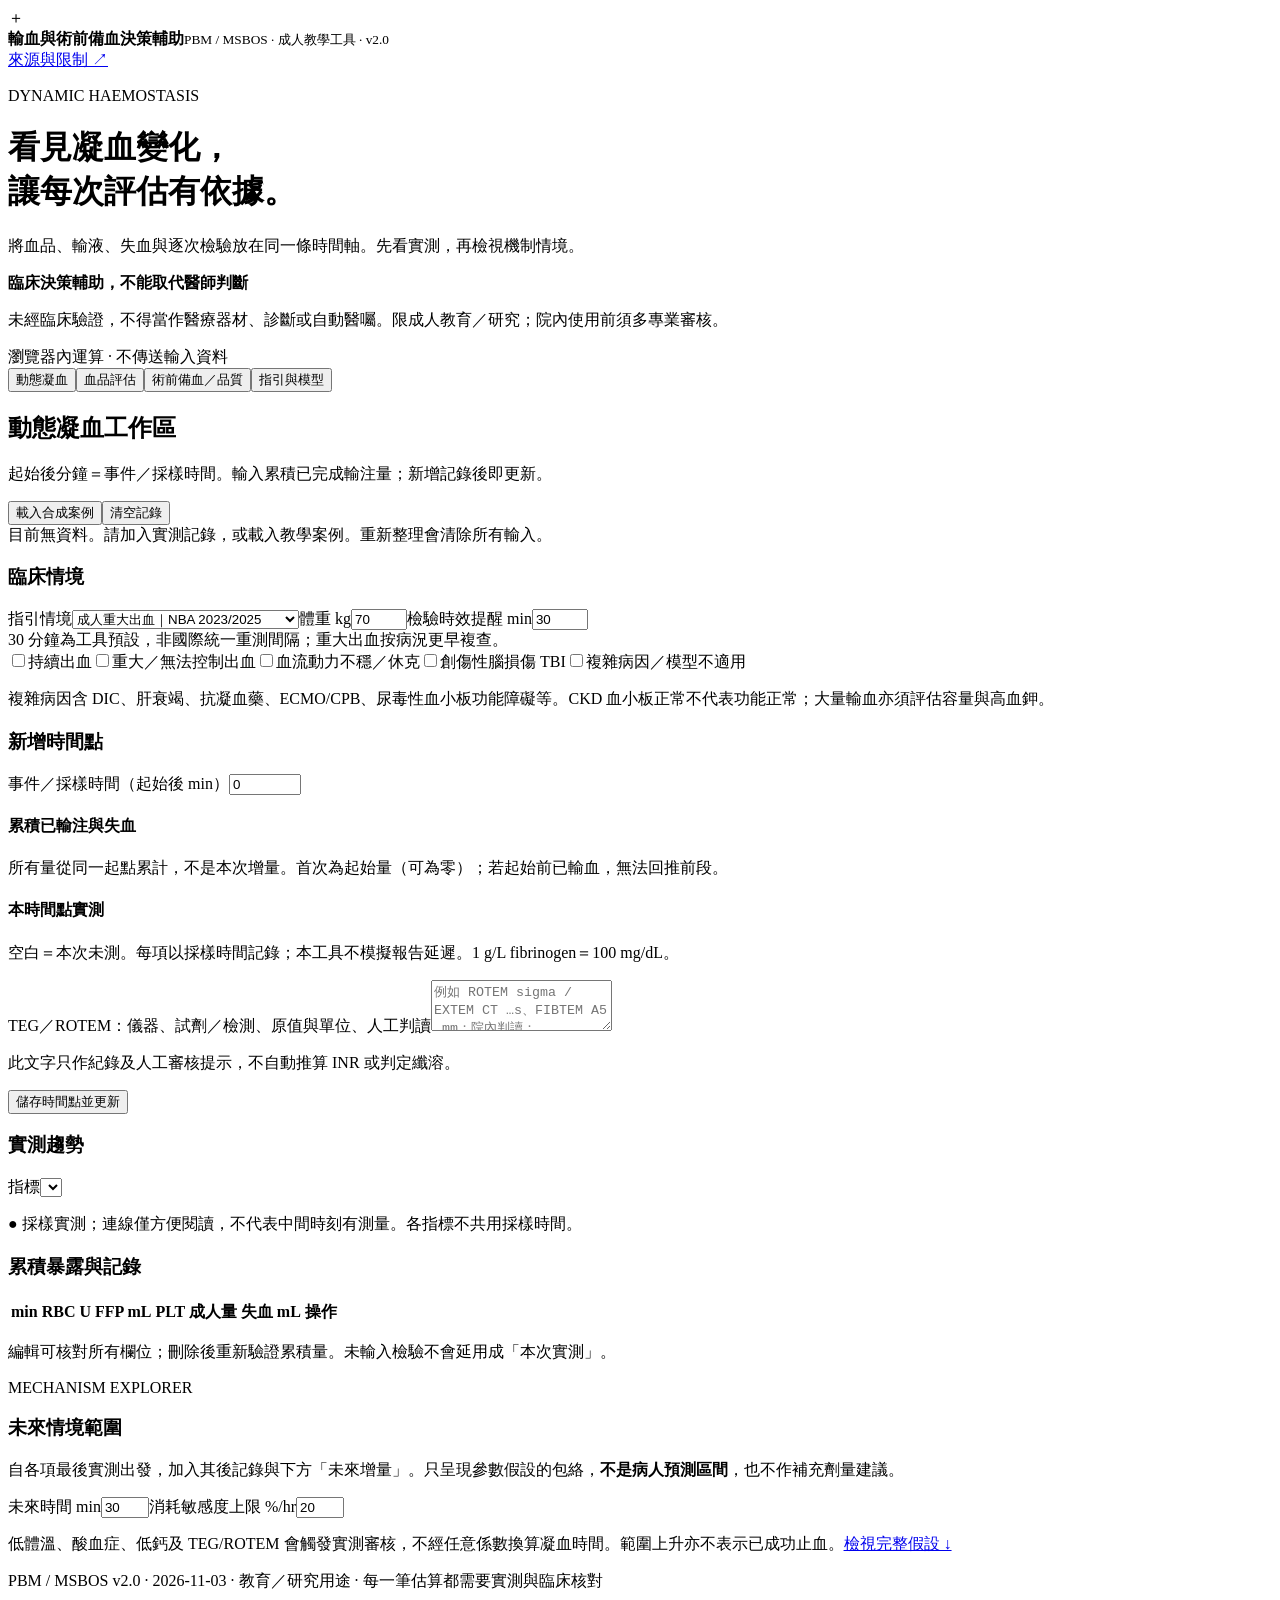
==== src/template.html @ fc794abc "Build dynamic coagulation education module with explicit uncertainty" ====
<!doctype html><html lang="zh-Hant"><head><meta charset="utf-8"><meta name="viewport" content="width=device-width,initial-scale=1"><meta name="referrer" content="no-referrer"><meta name="description" content="成人輸血與術前備血教學，實測凝血趨勢與具明確假設的情境模擬。"><title>輸血與術前備血決策輔助｜動態凝血</title><style>/*STYLE*/</style></head><body>
<header><div class="brand"><span class="cross">＋</span><div><strong>輸血與術前備血決策輔助</strong><small>PBM / MSBOS · 成人教學工具 · v2.0</small></div></div><a href="#sources">來源與限制 ↗</a></header>
<main><div class="intro"><div><p class="eyebrow">DYNAMIC HAEMOSTASIS</p><h1>看見凝血變化，<br>讓每次評估有依據。</h1><p>將血品、輸液、失血與逐次檢驗放在同一條時間軸。先看實測，再檢視機制情境。</p></div><aside><b>臨床決策輔助，不能取代醫師判斷</b><p>未經臨床驗證，不得當作醫療器材、診斷或自動醫囑。限成人教育／研究；院內使用前須多專業審核。</p><span class="tag">瀏覽器內運算 · 不傳送輸入資料</span></aside></div>
<nav aria-label="功能"><button class="tab active" data-tab="dynamic">動態凝血</button><button class="tab" data-tab="products">血品評估</button><button class="tab" data-tab="msbos">術前備血／品質</button><button class="tab" data-tab="sources">指引與模型</button></nav>
<section id="dynamic" class="pane">
<div class="section-title"><div><h2>動態凝血工作區</h2><p>起始後分鐘＝事件／採樣時間。輸入累積已完成輸注量；新增記錄後即更新。</p></div><div class="actions"><button id="demo">載入合成案例</button><button id="clear" class="quiet">清空記錄</button></div></div>
<div id="mode" class="notice">目前無資料。請加入實測記錄，或載入教學案例。重新整理會清除所有輸入。</div>
<div class="panel"><h3>臨床情境</h3><div class="grid four"><label>指引情境<select id="context"><option value="nba">成人重大出血｜NBA 2023/2025</option><option value="trauma">創傷｜European 2023</option><option value="peri">一般術中出血｜Anaesthetists 2025</option><option value="obstetric">產科出血｜Anaesthetists 2025</option></select></label><label>體重 kg<input id="weight" type="number" value="70" min="40" max="150"></label><label>檢驗時效提醒 min<input id="stale" type="number" value="30" min="5" max="120"></label><div class="hint">30 分鐘為工具預設，非國際統一重測間隔；重大出血按病況更早複查。</div></div><div class="checks"><label><input id="active" type="checkbox">持續出血</label><label><input id="major" type="checkbox">重大／無法控制出血</label><label><input id="shock" type="checkbox">血流動力不穩／休克</label><label><input id="tbi" type="checkbox">創傷性腦損傷 TBI</label><label><input id="complex" type="checkbox">複雜病因／模型不適用</label></div><p class="hint">複雜病因含 DIC、肝衰竭、抗凝血藥、ECMO/CPB、尿毒性血小板功能障礙等。CKD 血小板正常不代表功能正常；大量輸血亦須評估容量與高血鉀。</p></div>
<div id="risk" role="status" aria-live="polite"></div>
<div class="workspace"><div><form id="recordForm" class="panel"><div class="section-title"><h3 id="formTitle">新增時間點</h3><button type="button" id="cancelEdit" hidden>取消編輯</button></div><label>事件／採樣時間（起始後 min）<input name="t" type="number" min="0" max="10080" value="0" required></label><h4>累積已輸注與失血</h4><p class="hint">所有量從同一起點累計，不是本次增量。首次為起始量（可為零）；若起始前已輸血，無法回推前段。</p><div id="exposureFields" class="grid two"></div><h4>本時間點實測</h4><p class="hint">空白＝本次未測。每項以採樣時間記錄；本工具不模擬報告延遲。1 g/L fibrinogen＝100 mg/dL。</p><div id="labFields" class="grid two"></div><label>TEG／ROTEM：儀器、試劑／檢測、原值與單位、人工判讀<textarea name="vem" rows="3" maxlength="1500" placeholder="例如 ROTEM sigma / EXTEM CT …s、FIBTEM A5 …mm；院內判讀：…"></textarea></label><p class="hint">此文字只作紀錄及人工審核提示，不自動推算 INR 或判定纖溶。</p><div id="formError" class="error" role="alert"></div><button class="primary" type="submit">儲存時間點並更新</button></form></div>
<div class="right"><div class="panel"><div class="section-title"><h3>實測趨勢</h3><label>指標<select id="trendMetric"></select></label></div><div id="chart"></div><p class="hint">● 採樣實測；連線僅方便閱讀，不代表中間時刻有測量。各指標不共用採樣時間。</p><div id="latest" class="metrics"></div></div><div class="panel"><h3>累積暴露與記錄</h3><div id="totals" class="totals"></div><div class="scroll" tabindex="0" aria-label="時間序列表"><table><thead><tr><th>min</th><th>RBC U</th><th>FFP mL</th><th>PLT 成人量</th><th>失血 mL</th><th>操作</th></tr></thead><tbody id="history"></tbody></table></div><p class="hint">編輯可核對所有欄位；刪除後重新驗證累積量。未輸入檢驗不會延用成「本次實測」。</p></div>
<div class="panel scenario"><p class="eyebrow">MECHANISM EXPLORER</p><h3>未來情境範圍</h3><p>自各項最後實測出發，加入其後記錄與下方「未來增量」。只呈現參數假設的包絡，<b>不是病人預測區間</b>，也不作補充劑量建議。</p><div class="grid two"><label>未來時間 min<input id="horizon" type="number" min="0" max="60" value="30"></label><label>消耗敏感度上限 %/hr<input id="consume" type="number" min="0" max="50" value="20"></label></div><div id="planFields" class="grid two"></div><div id="simulation" aria-live="polite"></div><p class="hint">低體溫、酸血症、低鈣及 TEG/ROTEM 會觸發實測審核，不經任意係數換算凝血時間。範圍上升亦不表示已成功止血。<a href="#model">檢視完整假設 ↓</a></p></div></div></div>
</section>
<section id="products" class="pane" hidden><h2>血品評估與再評估</h2><p>沿用動態工作區的最新實測與臨床情境。重大出血期間 Hb 可延遲反映失血，不能套穩定病人單一閾值。</p><div class="panel"><label>穩定成人 RBC 情境<select id="rbcContext"><option value="general">一般穩定住院成人（Hb &lt;7）</option><option value="cardiac">心臟手術（可採 &lt;7.5）</option><option value="cvd">骨科手術／既有心血管病（可採 &lt;8）</option><option value="ami">急性心肌梗塞（2025 條件性 &lt;10）</option></select></label><div id="rbcResult" class="notice"></div><div id="productSignals"></div><h3>人工確認清單</h3><ul><li>先找出血源並止血，核對病人、血型／不規則抗體、相容性與輸注反應。</li><li>凝血因子不足評估 FFP；低 fibrinogen 評估冷沉澱／濃縮製劑；低血小板或功能障礙需依病因判斷。不能只追求 INR 正常。</li><li>MTP 依本院包組與血品規格啟動；取得檢驗後依止血效果及目標導向調整，不由此模型自動開立。</li><li>補充後重測 CBC、PT/INR、aPTT、fibrinogen、iCa／血氣、核心體溫；需要時由受訓人員判讀 TEG/ROTEM。</li><li>CKD／心衰竭須評估 TACO、高血鉀與速率；腎移植候選者須衡量致敏風險，但不能因此延誤救命輸血。</li></ul><p>血品增量與袋數高度依賴規格及持續消耗，本版不保證「1 U RBC 增加 1 g/dL」或將海外 platelet／cryo 袋數直接套用台灣。</p></div></section>
<section id="msbos" class="pane" hidden><h2>術前備血與品質工作表</h2><div class="notice">原 HTML 的 60 餘術式表目前未取得。本版提供可操作的院內資料工作表，不冒充已核定 MSBOS。備血量需用本院術式資料及血庫規範審定。</div><div class="panel"><h3>備血核對</h3><div class="grid two"><label>術式（不輸入病人身分）<input id="surgery" maxlength="100" placeholder="填寫術式"></label><label>本院核定備血類別<select id="prep"><option value="">尚未核定／待血庫確認</option>N：不例行備血</option>T&amp;S：血型與抗體篩檢</option>T&amp;C：交叉配血</option></select></label><label>本院核定 RBC 備血 U<input id="prepUnits" type="number" min="0" max="30" step="1"></label></div><div class="checks"><label><input id="antibody" type="checkbox">不規則抗體／配血困難</label><label><input id="anemia" type="checkbox">貧血／出血風險升高</label></div><div id="prepResult" class="notice"></div><p>手術急迫性、手術醫師預估失血、既有 Hb、血品到位時間及可用血庫資源均須個別評估。N 不等於任何情況都不用輸血。</p></div><form id="qualityForm" class="panel"><h3>同術式、同期間、同族群的用血品質</h3><div class="grid four"><label>手術總人次<input name="cases" type="number" min="0" step="1" required></label><label>受血人次<input name="recipients" type="number" min="0" step="1" required></label><label>交叉配血 RBC U<input name="cross" type="number" min="0" step="1" required></label><label>實際輸注 RBC U<input name="used" type="number" min="0" step="1" required></label></div><button type="submit">計算品質指標</button><div id="qualityResult" role="status"></div><p class="hint">C:T＝配血／輸注 U；輸血率＝受血人次／手術人次；TI＝輸注 U／手術人次；利用率＝輸注／配血 U。分母零顯示無法計算。急用未交叉配血輸注不應混入此分母，需另案分析。</p></form></section>
<section id="sources" class="pane" hidden><h2>指引、閾值與模型邊界</h2><p>文獻查核日期：2026-11-03。這是可審核的教學規則，非全面涵蓋所有疾病、用藥及輸血適應症。</p>
<div class="panel"><h3>情境與來源對照</h3><div class="scroll"><table><thead><tr><th>來源</th><th>本版採用</th><th>限制</th></tr></thead><tbody><tr><td><a href="https://www.blood.gov.au/patient-blood-management-guideline-adults-critical-bleeding" target="_blank" rel="noopener">NBA 成人重大出血 2023／2025 更新</a></td><td>R1–2、GPS2：重複監測；fibrinogen &lt;2.0、INR &gt;1.5、PT/aPTT &gt;1.5×ULN、iCa &lt;1、pH &lt;7.2、核心溫度 &lt;35；考慮每 4 U RBC 重測。</td><td>警戒值不是一律輸注門檻。官方頁面現標示修訂審查中；2025 更新含 cryo 規格。</td></tr><tr><td><a href="https://link.springer.com/article/10.1186/s13054-023-04327-7" target="_blank" rel="noopener">European trauma 第六版 2023</a></td><td>R11/26–31：目標導向；重大出血且 fibrinogen ≤1.5 或功能不足評估補充；持續出血 PLT 目標 &gt;50，TBI &gt;100；iCa 維持正常（約 1.1–1.3）。</td><td>創傷情境。PT/aPTT &gt;1.5×正常值；本版創傷模式請輸入院內正常對照值。iCa &lt;0.9 特別危急，不能等到此值才處理。</td></tr><tr><td><a href="https://associationofanaesthetists-publications.onlinelibrary.wiley.com/doi/10.1111/anae.16542" target="_blank" rel="noopener">Association of Anaesthetists 2025</a></td><td>重大出血時：INR &gt;1.5、fibrinogen &lt;1.5（產科 &lt;2.0）、PLT &lt;50（產科 &lt;75）為血品評估參考。</td><td>需配合出血與重複檢驗；不可延伸為無出血者之常規預防輸血。</td></tr></tbody></table></div><p>固定比例 MTP 的袋數／成人 platelet 劑量在各國定義不同；本版不自動換算或裁定比例是否足夠。取得實測後依本院方案調整。</p><p><a href="https://www.isbtweb.org/resource/red-blood-cell-transfusion-2023-aabb-international-guidelines.html" target="_blank" rel="noopener">AABB 2023 RBC 指引</a>用於穩定成人；<a href="https://www.aabb.org/news-resources/news/article/2025/08/20/expert-panel-recommends-liberal-transfusion-strategy-for-hospitalized-patients-with-ami" target="_blank" rel="noopener">AABB 2025 AMI</a>為條件性、低確定性建議，需個別權衡。</p><p><a href="https://www.isth.org/page/Published_Guidance" target="_blank" rel="noopener">ISTH 2026 factor concentrates guidance</a>（doi:10.1016/j.jtha.2026.07.030）已在官方清單確認；全文存取受限，未據此新增劑量或宣稱完整符合。台灣仿單、給付與院內 MTP 均待另行核定。</p></div>
<div class="panel" id="model"><h3>情境模型：機制與未驗證假設</h3><p>本版刻意不用風險分數、事件機率、精確凝血時間或經驗證之名義。每項最後採樣值各自重新錨定，逐區間運算；未來欄位為增量，歷史欄位為累積量。尚未重測的舊值仍標示原時間。</p><ul><li>估計血容量 V＝體重 × 0.06–0.08 L/kg；Hct 假設 0.35–0.45，血漿容積 PV＝V×(1−Hct)。不適用妊娠血容量、極端體型、兒童或大量血容量變化的精確推估。</li><li>區間有效輸入 I＝RBC U×0.28 L＋FFP L＋PLT 成人量×0.25 L＋晶體液 L×0.15–0.40＋膠體液 L。0.28/0.25 L 是假設規格；實際產品體積需血庫核對。膠體液僅作容量近似，未描述直接凝血效應。</li><li>稀釋因子 D＝exp(−min(失血 L,I)/V)×V/[V＋max(0,I−失血 L)]。維持固定參考血容量、均勻混合及近似等容置換；失血而無補液不直接降低濃度，但絕不表示無休克。</li><li>下一值＝前值×D×(1−c)<sup>區間小時</sup>＋假設補充增量。c 範圍 0 至所選上限（預設 20%/hr、可調 0–50），是敏感度假設，不是測得消耗率。</li><li>PLT 增量＝成人量×15–45 ×10⁹/L×70/體重；fibrinogen 增量＝(FFP L×1.5–3 g/L＋實際已補充 fibrinogen g)×0.4–1.0/PV。僅粗略表達回收率差異；冷沉澱必須由血庫換算實際 g，不輸入袋數。</li><li>補充視為區間末進入，先失血／稀釋後補充；無法刻畫區間內先後順序、尿量、分布、持續流失、免疫破壞、纖溶與內源生成。應將重要輸注與採樣拆成多個時間點。</li><li>枚舉 2⁵ 組參數角點顯示最小／最大，沒有分布校準或臨床驗證，不是 95% 區間，亦不保證包住真值。實際回收可為零，消耗可超出假設。</li><li>錨點後失血 ≥最低估計血容量、淨血管內容量偏差 &gt;30%V、錨點超過 120 min、體重不在 40–150 kg 或勾選複雜病因：停止數值情境。這些停止條件亦是工具保守設定，非生理硬界線。</li></ul><p><b>PT/INR、aPTT、iCa、pH、體溫與 TEG/ROTEM 不作數值預測。</b>凝血時間與因子濃度非線性，檢驗可能在標準溫度、再鈣化條件下測得，不能充分反映低溫或低鈣在體內的影響。</p></div>
<div class="panel"><h3>資料、審核與版本狀態</h3><p>不要求姓名、病歷號或身分資料；輸入僅留在此分頁記憶體，無上傳、分析追蹤或自動儲存。請勿輸入可識別病人資料。教學案例完全合成。關閉／重新整理即清除；公開程式庫不含臨床紀錄。</p><p>本版為原附件無法取得後的重建版本，保留功能方向而非原始術式表。所有模型與規則需由血庫、麻醉、急診、相關主治醫師及輸血委員會審核；尚未進行前瞻性或回溯性臨床效度驗證。</p></div></section>
<footer>PBM / MSBOS v2.0 · 2026-11-03 · 教育／研究用途 · 每一筆估算都需要實測與臨床核對</footer></main><script>/*CORE*/</script><script>/*APP*/</script></body></html>
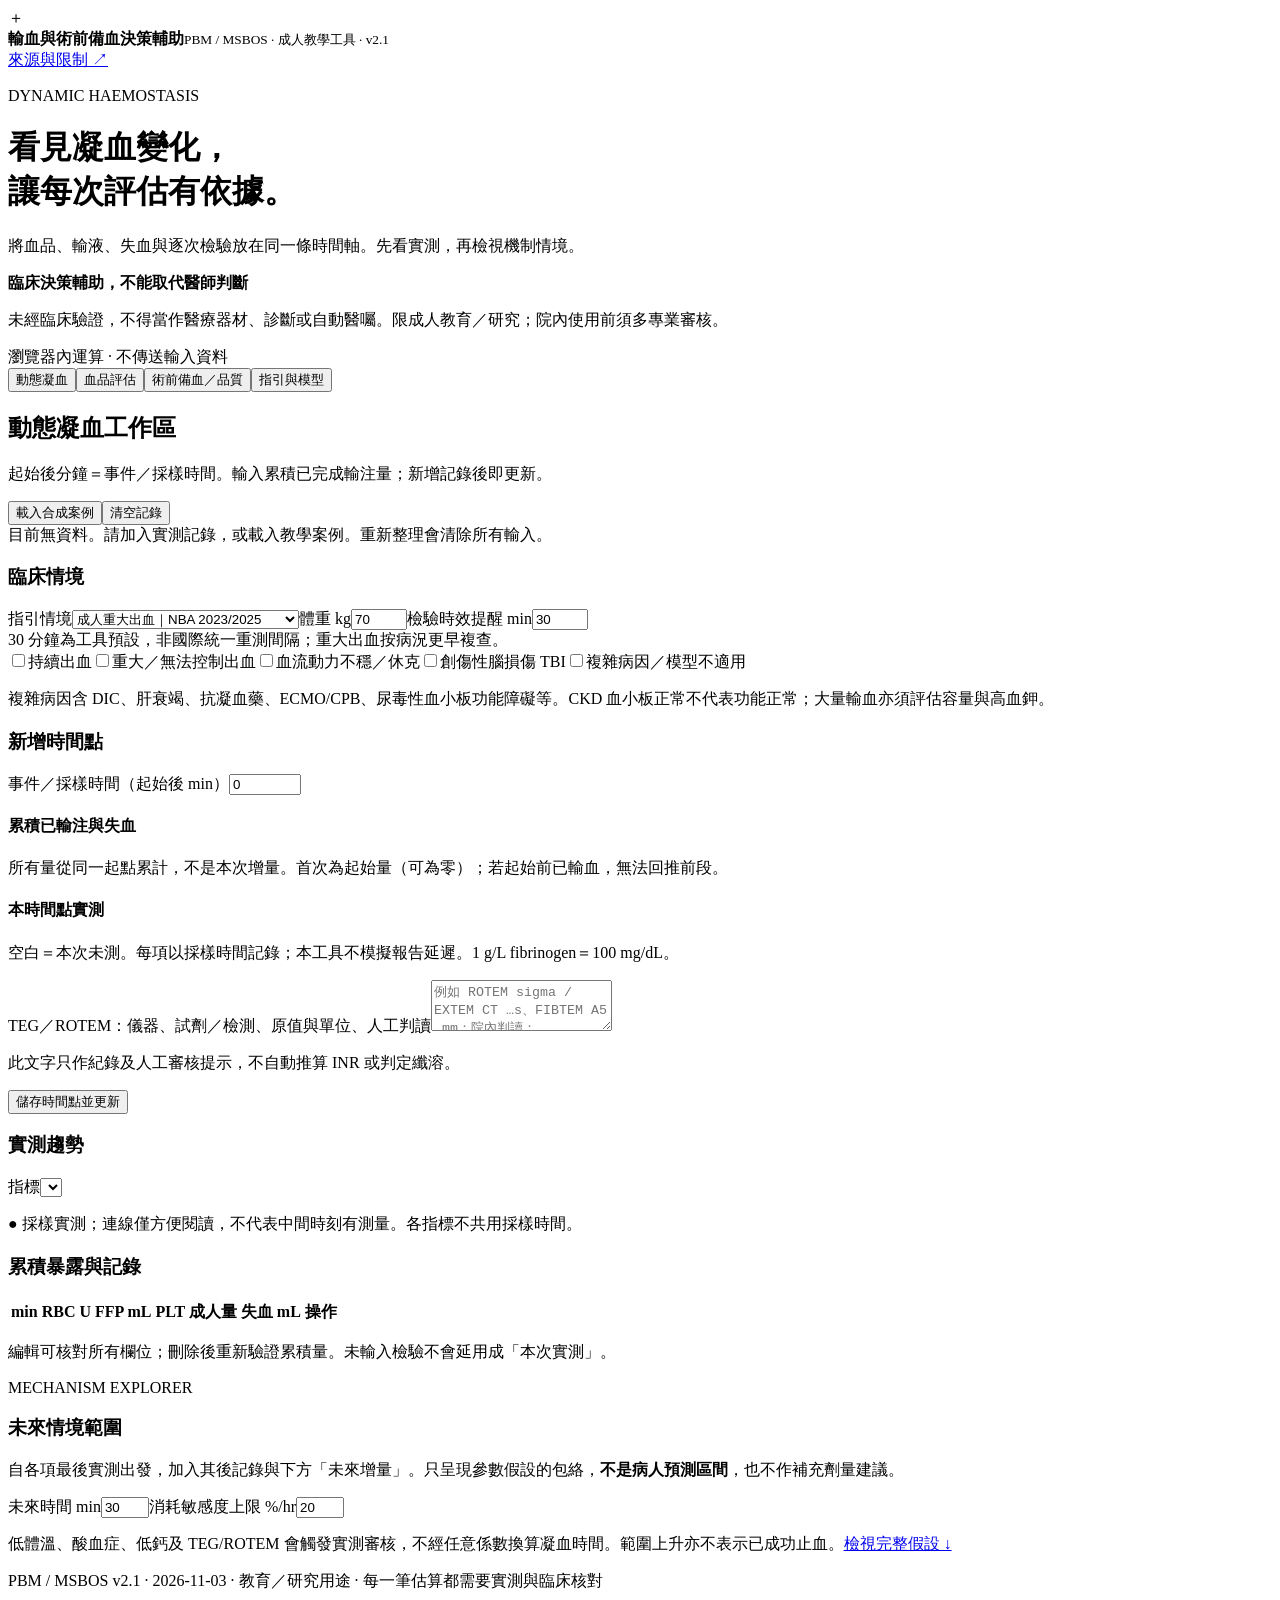
==== commit d67b735b: "Populate searchable MSBOS reference table and restore preparation options" ====
--- a/src/template.html
+++ b/src/template.html
@@ -1,5 +1,5 @@
 <!doctype html><html lang="zh-Hant"><head><meta charset="utf-8"><meta name="viewport" content="width=device-width,initial-scale=1"><meta name="referrer" content="no-referrer"><meta name="description" content="成人輸血與術前備血教學，實測凝血趨勢與具明確假設的情境模擬。"><title>輸血與術前備血決策輔助｜動態凝血</title><style>/*STYLE*/</style></head><body>
-<header><div class="brand"><span class="cross">＋</span><div><strong>輸血與術前備血決策輔助</strong><small>PBM / MSBOS · 成人教學工具 · v2.0</small></div></div><a href="#sources">來源與限制 ↗</a></header>
+<header><div class="brand"><span class="cross">＋</span><div><strong>輸血與術前備血決策輔助</strong><small>PBM / MSBOS · 成人教學工具 · v2.1</small></div></div><a href="#sources">來源與限制 ↗</a></header>
 <main><div class="intro"><div><p class="eyebrow">DYNAMIC HAEMOSTASIS</p><h1>看見凝血變化，<br>讓每次評估有依據。</h1><p>將血品、輸液、失血與逐次檢驗放在同一條時間軸。先看實測，再檢視機制情境。</p></div><aside><b>臨床決策輔助，不能取代醫師判斷</b><p>未經臨床驗證，不得當作醫療器材、診斷或自動醫囑。限成人教育／研究；院內使用前須多專業審核。</p><span class="tag">瀏覽器內運算 · 不傳送輸入資料</span></aside></div>
 <nav aria-label="功能"><button class="tab active" data-tab="dynamic">動態凝血</button><button class="tab" data-tab="products">血品評估</button><button class="tab" data-tab="msbos">術前備血／品質</button><button class="tab" data-tab="sources">指引與模型</button></nav>
 <section id="dynamic" class="pane">
@@ -12,9 +12,9 @@
 <div class="panel scenario"><p class="eyebrow">MECHANISM EXPLORER</p><h3>未來情境範圍</h3><p>自各項最後實測出發，加入其後記錄與下方「未來增量」。只呈現參數假設的包絡，<b>不是病人預測區間</b>，也不作補充劑量建議。</p><div class="grid two"><label>未來時間 min<input id="horizon" type="number" min="0" max="60" value="30"></label><label>消耗敏感度上限 %/hr<input id="consume" type="number" min="0" max="50" value="20"></label></div><div id="planFields" class="grid two"></div><div id="simulation" aria-live="polite"></div><p class="hint">低體溫、酸血症、低鈣及 TEG/ROTEM 會觸發實測審核，不經任意係數換算凝血時間。範圍上升亦不表示已成功止血。<a href="#model">檢視完整假設 ↓</a></p></div></div></div>
 </section>
 <section id="products" class="pane" hidden><h2>血品評估與再評估</h2><p>沿用動態工作區的最新實測與臨床情境。重大出血期間 Hb 可延遲反映失血，不能套穩定病人單一閾值。</p><div class="panel"><label>穩定成人 RBC 情境<select id="rbcContext"><option value="general">一般穩定住院成人（Hb &lt;7）</option><option value="cardiac">心臟手術（可採 &lt;7.5）</option><option value="cvd">骨科手術／既有心血管病（可採 &lt;8）</option><option value="ami">急性心肌梗塞（2025 條件性 &lt;10）</option></select></label><div id="rbcResult" class="notice"></div><div id="productSignals"></div><h3>人工確認清單</h3><ul><li>先找出血源並止血，核對病人、血型／不規則抗體、相容性與輸注反應。</li><li>凝血因子不足評估 FFP；低 fibrinogen 評估冷沉澱／濃縮製劑；低血小板或功能障礙需依病因判斷。不能只追求 INR 正常。</li><li>MTP 依本院包組與血品規格啟動；取得檢驗後依止血效果及目標導向調整，不由此模型自動開立。</li><li>補充後重測 CBC、PT/INR、aPTT、fibrinogen、iCa／血氣、核心體溫；需要時由受訓人員判讀 TEG/ROTEM。</li><li>CKD／心衰竭須評估 TACO、高血鉀與速率；腎移植候選者須衡量致敏風險，但不能因此延誤救命輸血。</li></ul><p>血品增量與袋數高度依賴規格及持續消耗，本版不保證「1 U RBC 增加 1 g/dL」或將海外 platelet／cryo 袋數直接套用台灣。</p></div></section>
-<section id="msbos" class="pane" hidden><h2>術前備血與品質工作表</h2><div class="notice">原 HTML 的 60 餘術式表目前未取得。本版提供可操作的院內資料工作表，不冒充已核定 MSBOS。備血量需用本院術式資料及血庫規範審定。</div><div class="panel"><h3>備血核對</h3><div class="grid two"><label>術式（不輸入病人身分）<input id="surgery" maxlength="100" placeholder="填寫術式"></label><label>本院核定備血類別<select id="prep"><option value="">尚未核定／待血庫確認</option>N：不例行備血</option>T&amp;S：血型與抗體篩檢</option>T&amp;C：交叉配血</option></select></label><label>本院核定 RBC 備血 U<input id="prepUnits" type="number" min="0" max="30" step="1"></label></div><div class="checks"><label><input id="antibody" type="checkbox">不規則抗體／配血困難</label><label><input id="anemia" type="checkbox">貧血／出血風險升高</label></div><div id="prepResult" class="notice"></div><p>手術急迫性、手術醫師預估失血、既有 Hb、血品到位時間及可用血庫資源均須個別評估。N 不等於任何情況都不用輸血。</p></div><form id="qualityForm" class="panel"><h3>同術式、同期間、同族群的用血品質</h3><div class="grid four"><label>手術總人次<input name="cases" type="number" min="0" step="1" required></label><label>受血人次<input name="recipients" type="number" min="0" step="1" required></label><label>交叉配血 RBC U<input name="cross" type="number" min="0" step="1" required></label><label>實際輸注 RBC U<input name="used" type="number" min="0" step="1" required></label></div><button type="submit">計算品質指標</button><div id="qualityResult" role="status"></div><p class="hint">C:T＝配血／輸注 U；輸血率＝受血人次／手術人次；TI＝輸注 U／手術人次；利用率＝輸注／配血 U。分母零顯示無法計算。急用未交叉配血輸注不應混入此分母，需另案分析。</p></form></section>
+<section id="msbos" class="pane" hidden><h2>術式參考表與術前備血</h2><div class="notice">內建 68 項官方醫院 MSBOS 參考記錄，來源為 Johns Hopkins 成人 2025／HTAA 2025。這是各來源院所的備血方案，不是本院核定表或通用輸血指引。原附件未取回，本表為重新查核建立。</div><div class="panel"><h3>搜尋術式參考</h3><div class="grid two"><label>術式／關鍵字<input id="surgerySearch" placeholder="例如 腎、瘻管、AVF、TURP、剖腹產"></label><label>科別<select id="specialtyFilter"><option value="">全部科別</option></select></label></div><p class="hint">N／No Sample：該院不例行採檢，不代表不可能輸血；T/S、GSH：血型及抗體篩檢；T/C：交叉配血。海外 U、pint／pints 均保留原文，不等同本院 RBC U。部分術式在不同科別／院所有不同方案，請核對來源分類。</p><p id="surgeryCount" role="status"></p><div class="scroll" tabindex="0" aria-label="術式備血參考表" style="max-height:540px"><table><thead><tr><th>科別</th><th>術式</th><th>來源方案（原規格）</th><th>來源／版本／位置</th><th>選取</th></tr></thead><tbody id="surgeryRows"></tbody></table></div><div id="referenceResult" class="notice" aria-live="polite">請從表格選取術式，查看來源方案；選取後仍需另外填寫本院核定備血方案。</div></div><div class="panel"><h3>備血核對</h3><div class="grid two"><label>術式（不輸入病人身分）<input id="surgery" maxlength="100" placeholder="填寫術式"></label><label>本院核定備血類別<select id="prep"><option value="">尚未核定／待血庫確認</option><option>N：不例行備血</option><option>T&amp;S：血型與抗體篩檢</option><option>T&amp;C：交叉配血</option></select></label><label>本院核定 RBC 備血 U<input id="prepUnits" type="number" min="0" max="30" step="1"></label></div><div class="checks"><label><input id="antibody" type="checkbox">不規則抗體／配血困難</label><label><input id="anemia" type="checkbox">貧血／出血風險升高</label></div><div id="prepResult" class="notice"></div><p>手術急迫性、手術醫師預估失血、既有 Hb、血品到位時間及可用血庫資源均須個別評估。N 不等於任何情況都不用輸血。</p></div><form id="qualityForm" class="panel"><h3>同術式、同期間、同族群的用血品質</h3><div class="grid four"><label>手術總人次<input name="cases" type="number" min="0" step="1" required></label><label>受血人次<input name="recipients" type="number" min="0" step="1" required></label><label>交叉配血 RBC U<input name="cross" type="number" min="0" step="1" required></label><label>實際輸注 RBC U<input name="used" type="number" min="0" step="1" required></label></div><button type="submit">計算品質指標</button><div id="qualityResult" role="status"></div><p class="hint">C:T＝配血／輸注 U；輸血率＝受血人次／手術人次；TI＝輸注 U／手術人次；利用率＝輸注／配血 U。分母零顯示無法計算。急用未交叉配血輸注不應混入此分母，需另案分析。</p></form></section>
 <section id="sources" class="pane" hidden><h2>指引、閾值與模型邊界</h2><p>文獻查核日期：2026-11-03。這是可審核的教學規則，非全面涵蓋所有疾病、用藥及輸血適應症。</p>
 <div class="panel"><h3>情境與來源對照</h3><div class="scroll"><table><thead><tr><th>來源</th><th>本版採用</th><th>限制</th></tr></thead><tbody><tr><td><a href="https://www.blood.gov.au/patient-blood-management-guideline-adults-critical-bleeding" target="_blank" rel="noopener">NBA 成人重大出血 2023／2025 更新</a></td><td>R1–2、GPS2：重複監測；fibrinogen &lt;2.0、INR &gt;1.5、PT/aPTT &gt;1.5×ULN、iCa &lt;1、pH &lt;7.2、核心溫度 &lt;35；考慮每 4 U RBC 重測。</td><td>警戒值不是一律輸注門檻。官方頁面現標示修訂審查中；2025 更新含 cryo 規格。</td></tr><tr><td><a href="https://link.springer.com/article/10.1186/s13054-023-04327-7" target="_blank" rel="noopener">European trauma 第六版 2023</a></td><td>R11/26–31：目標導向；重大出血且 fibrinogen ≤1.5 或功能不足評估補充；持續出血 PLT 目標 &gt;50，TBI &gt;100；iCa 維持正常（約 1.1–1.3）。</td><td>創傷情境。PT/aPTT &gt;1.5×正常值；本版創傷模式請輸入院內正常對照值。iCa &lt;0.9 特別危急，不能等到此值才處理。</td></tr><tr><td><a href="https://associationofanaesthetists-publications.onlinelibrary.wiley.com/doi/10.1111/anae.16542" target="_blank" rel="noopener">Association of Anaesthetists 2025</a></td><td>重大出血時：INR &gt;1.5、fibrinogen &lt;1.5（產科 &lt;2.0）、PLT &lt;50（產科 &lt;75）為血品評估參考。</td><td>需配合出血與重複檢驗；不可延伸為無出血者之常規預防輸血。</td></tr></tbody></table></div><p>固定比例 MTP 的袋數／成人 platelet 劑量在各國定義不同；本版不自動換算或裁定比例是否足夠。取得實測後依本院方案調整。</p><p><a href="https://www.isbtweb.org/resource/red-blood-cell-transfusion-2023-aabb-international-guidelines.html" target="_blank" rel="noopener">AABB 2023 RBC 指引</a>用於穩定成人；<a href="https://www.aabb.org/news-resources/news/article/2025/08/20/expert-panel-recommends-liberal-transfusion-strategy-for-hospitalized-patients-with-ami" target="_blank" rel="noopener">AABB 2025 AMI</a>為條件性、低確定性建議，需個別權衡。</p><p><a href="https://www.isth.org/page/Published_Guidance" target="_blank" rel="noopener">ISTH 2026 factor concentrates guidance</a>（doi:10.1016/j.jtha.2026.07.030）已在官方清單確認；全文存取受限，未據此新增劑量或宣稱完整符合。台灣仿單、給付與院內 MTP 均待另行核定。</p></div>
 <div class="panel" id="model"><h3>情境模型：機制與未驗證假設</h3><p>本版刻意不用風險分數、事件機率、精確凝血時間或經驗證之名義。每項最後採樣值各自重新錨定，逐區間運算；未來欄位為增量，歷史欄位為累積量。尚未重測的舊值仍標示原時間。</p><ul><li>估計血容量 V＝體重 × 0.06–0.08 L/kg；Hct 假設 0.35–0.45，血漿容積 PV＝V×(1−Hct)。不適用妊娠血容量、極端體型、兒童或大量血容量變化的精確推估。</li><li>區間有效輸入 I＝RBC U×0.28 L＋FFP L＋PLT 成人量×0.25 L＋晶體液 L×0.15–0.40＋膠體液 L。0.28/0.25 L 是假設規格；實際產品體積需血庫核對。膠體液僅作容量近似，未描述直接凝血效應。</li><li>稀釋因子 D＝exp(−min(失血 L,I)/V)×V/[V＋max(0,I−失血 L)]。維持固定參考血容量、均勻混合及近似等容置換；失血而無補液不直接降低濃度，但絕不表示無休克。</li><li>下一值＝前值×D×(1−c)<sup>區間小時</sup>＋假設補充增量。c 範圍 0 至所選上限（預設 20%/hr、可調 0–50），是敏感度假設，不是測得消耗率。</li><li>PLT 增量＝成人量×15–45 ×10⁹/L×70/體重；fibrinogen 增量＝(FFP L×1.5–3 g/L＋實際已補充 fibrinogen g)×0.4–1.0/PV。僅粗略表達回收率差異；冷沉澱必須由血庫換算實際 g，不輸入袋數。</li><li>補充視為區間末進入，先失血／稀釋後補充；無法刻畫區間內先後順序、尿量、分布、持續流失、免疫破壞、纖溶與內源生成。應將重要輸注與採樣拆成多個時間點。</li><li>枚舉 2⁵ 組參數角點顯示最小／最大，沒有分布校準或臨床驗證，不是 95% 區間，亦不保證包住真值。實際回收可為零，消耗可超出假設。</li><li>錨點後失血 ≥最低估計血容量、淨血管內容量偏差 &gt;30%V、錨點超過 120 min、體重不在 40–150 kg 或勾選複雜病因：停止數值情境。這些停止條件亦是工具保守設定，非生理硬界線。</li></ul><p><b>PT/INR、aPTT、iCa、pH、體溫與 TEG/ROTEM 不作數值預測。</b>凝血時間與因子濃度非線性，檢驗可能在標準溫度、再鈣化條件下測得，不能充分反映低溫或低鈣在體內的影響。</p></div>
-<div class="panel"><h3>資料、審核與版本狀態</h3><p>不要求姓名、病歷號或身分資料；輸入僅留在此分頁記憶體，無上傳、分析追蹤或自動儲存。請勿輸入可識別病人資料。教學案例完全合成。關閉／重新整理即清除；公開程式庫不含臨床紀錄。</p><p>本版為原附件無法取得後的重建版本，保留功能方向而非原始術式表。所有模型與規則需由血庫、麻醉、急診、相關主治醫師及輸血委員會審核；尚未進行前瞻性或回溯性臨床效度驗證。</p></div></section>
-<footer>PBM / MSBOS v2.0 · 2026-11-03 · 教育／研究用途 · 每一筆估算都需要實測與臨床核對</footer></main><script>/*CORE*/</script><script>/*APP*/</script></body></html>
+<div class="panel"><h3>資料、審核與版本狀態</h3><p>不要求姓名、病歷號或身分資料；輸入僅留在此分頁記憶體，無上傳、分析追蹤或自動儲存。請勿輸入可識別病人資料。教學案例完全合成。關閉／重新整理即清除；公開程式庫不含臨床紀錄。</p><p>本版為原附件無法取得後的重建版本；術式表另依 2025 官方來源重建，逐筆保留來源與原規格。所有模型與規則需由血庫、麻醉、急診、相關主治醫師及輸血委員會審核；尚未進行前瞻性或回溯性臨床效度驗證。</p></div></section>
+<footer>PBM / MSBOS v2.1 · 2026-11-03 · 教育／研究用途 · 每一筆估算都需要實測與臨床核對</footer></main><script>/*CORE*/</script><script>/*MSBOS*/</script><script>/*APP*/</script></body></html>
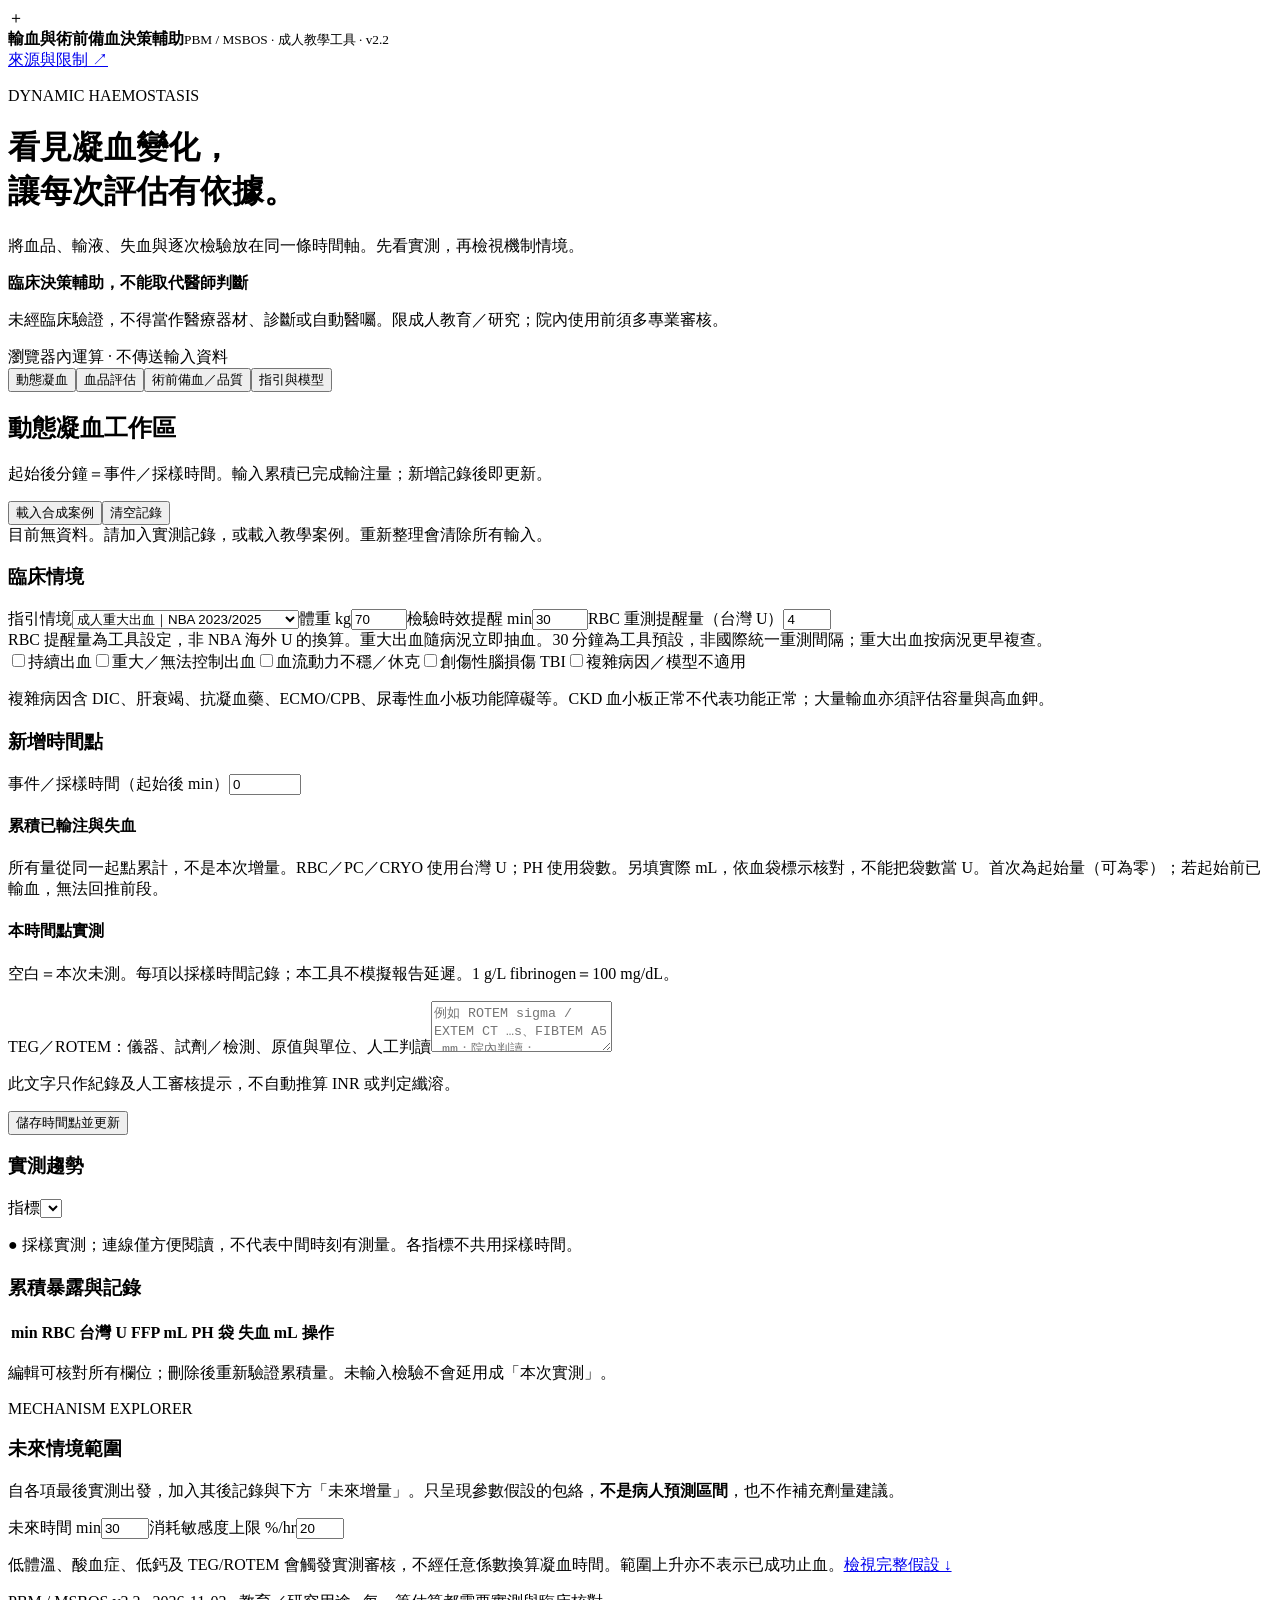
==== commit 1e870fc6: "Use Taiwan blood component units and actual transfusion volumes" ====
--- a/src/template.html
+++ b/src/template.html
@@ -1,20 +1,20 @@
 <!doctype html><html lang="zh-Hant"><head><meta charset="utf-8"><meta name="viewport" content="width=device-width,initial-scale=1"><meta name="referrer" content="no-referrer"><meta name="description" content="成人輸血與術前備血教學，實測凝血趨勢與具明確假設的情境模擬。"><title>輸血與術前備血決策輔助｜動態凝血</title><style>/*STYLE*/</style></head><body>
-<header><div class="brand"><span class="cross">＋</span><div><strong>輸血與術前備血決策輔助</strong><small>PBM / MSBOS · 成人教學工具 · v2.1</small></div></div><a href="#sources">來源與限制 ↗</a></header>
+<header><div class="brand"><span class="cross">＋</span><div><strong>輸血與術前備血決策輔助</strong><small>PBM / MSBOS · 成人教學工具 · v2.2</small></div></div><a href="#sources">來源與限制 ↗</a></header>
 <main><div class="intro"><div><p class="eyebrow">DYNAMIC HAEMOSTASIS</p><h1>看見凝血變化，<br>讓每次評估有依據。</h1><p>將血品、輸液、失血與逐次檢驗放在同一條時間軸。先看實測，再檢視機制情境。</p></div><aside><b>臨床決策輔助，不能取代醫師判斷</b><p>未經臨床驗證，不得當作醫療器材、診斷或自動醫囑。限成人教育／研究；院內使用前須多專業審核。</p><span class="tag">瀏覽器內運算 · 不傳送輸入資料</span></aside></div>
 <nav aria-label="功能"><button class="tab active" data-tab="dynamic">動態凝血</button><button class="tab" data-tab="products">血品評估</button><button class="tab" data-tab="msbos">術前備血／品質</button><button class="tab" data-tab="sources">指引與模型</button></nav>
 <section id="dynamic" class="pane">
 <div class="section-title"><div><h2>動態凝血工作區</h2><p>起始後分鐘＝事件／採樣時間。輸入累積已完成輸注量；新增記錄後即更新。</p></div><div class="actions"><button id="demo">載入合成案例</button><button id="clear" class="quiet">清空記錄</button></div></div>
 <div id="mode" class="notice">目前無資料。請加入實測記錄，或載入教學案例。重新整理會清除所有輸入。</div>
-<div class="panel"><h3>臨床情境</h3><div class="grid four"><label>指引情境<select id="context"><option value="nba">成人重大出血｜NBA 2023/2025</option><option value="trauma">創傷｜European 2023</option><option value="peri">一般術中出血｜Anaesthetists 2025</option><option value="obstetric">產科出血｜Anaesthetists 2025</option></select></label><label>體重 kg<input id="weight" type="number" value="70" min="40" max="150"></label><label>檢驗時效提醒 min<input id="stale" type="number" value="30" min="5" max="120"></label><div class="hint">30 分鐘為工具預設，非國際統一重測間隔；重大出血按病況更早複查。</div></div><div class="checks"><label><input id="active" type="checkbox">持續出血</label><label><input id="major" type="checkbox">重大／無法控制出血</label><label><input id="shock" type="checkbox">血流動力不穩／休克</label><label><input id="tbi" type="checkbox">創傷性腦損傷 TBI</label><label><input id="complex" type="checkbox">複雜病因／模型不適用</label></div><p class="hint">複雜病因含 DIC、肝衰竭、抗凝血藥、ECMO/CPB、尿毒性血小板功能障礙等。CKD 血小板正常不代表功能正常；大量輸血亦須評估容量與高血鉀。</p></div>
+<div class="panel"><h3>臨床情境</h3><div class="grid four"><label>指引情境<select id="context"><option value="nba">成人重大出血｜NBA 2023/2025</option><option value="trauma">創傷｜European 2023</option><option value="peri">一般術中出血｜Anaesthetists 2025</option><option value="obstetric">產科出血｜Anaesthetists 2025</option></select></label><label>體重 kg<input id="weight" type="number" value="70" min="40" max="150"></label><label>檢驗時效提醒 min<input id="stale" type="number" value="30" min="5" max="120"></label><label>RBC 重測提醒量（台灣 U）<input id="repeatTwU" type="number" value="4" min="1" max="20" step="1"></label><div class="hint">RBC 提醒量為工具設定，非 NBA 海外 U 的換算。重大出血隨病況立即抽血。30 分鐘為工具預設，非國際統一重測間隔；重大出血按病況更早複查。</div></div><div class="checks"><label><input id="active" type="checkbox">持續出血</label><label><input id="major" type="checkbox">重大／無法控制出血</label><label><input id="shock" type="checkbox">血流動力不穩／休克</label><label><input id="tbi" type="checkbox">創傷性腦損傷 TBI</label><label><input id="complex" type="checkbox">複雜病因／模型不適用</label></div><p class="hint">複雜病因含 DIC、肝衰竭、抗凝血藥、ECMO/CPB、尿毒性血小板功能障礙等。CKD 血小板正常不代表功能正常；大量輸血亦須評估容量與高血鉀。</p></div>
 <div id="risk" role="status" aria-live="polite"></div>
-<div class="workspace"><div><form id="recordForm" class="panel"><div class="section-title"><h3 id="formTitle">新增時間點</h3><button type="button" id="cancelEdit" hidden>取消編輯</button></div><label>事件／採樣時間（起始後 min）<input name="t" type="number" min="0" max="10080" value="0" required></label><h4>累積已輸注與失血</h4><p class="hint">所有量從同一起點累計，不是本次增量。首次為起始量（可為零）；若起始前已輸血，無法回推前段。</p><div id="exposureFields" class="grid two"></div><h4>本時間點實測</h4><p class="hint">空白＝本次未測。每項以採樣時間記錄；本工具不模擬報告延遲。1 g/L fibrinogen＝100 mg/dL。</p><div id="labFields" class="grid two"></div><label>TEG／ROTEM：儀器、試劑／檢測、原值與單位、人工判讀<textarea name="vem" rows="3" maxlength="1500" placeholder="例如 ROTEM sigma / EXTEM CT …s、FIBTEM A5 …mm；院內判讀：…"></textarea></label><p class="hint">此文字只作紀錄及人工審核提示，不自動推算 INR 或判定纖溶。</p><div id="formError" class="error" role="alert"></div><button class="primary" type="submit">儲存時間點並更新</button></form></div>
-<div class="right"><div class="panel"><div class="section-title"><h3>實測趨勢</h3><label>指標<select id="trendMetric"></select></label></div><div id="chart"></div><p class="hint">● 採樣實測；連線僅方便閱讀，不代表中間時刻有測量。各指標不共用採樣時間。</p><div id="latest" class="metrics"></div></div><div class="panel"><h3>累積暴露與記錄</h3><div id="totals" class="totals"></div><div class="scroll" tabindex="0" aria-label="時間序列表"><table><thead><tr><th>min</th><th>RBC U</th><th>FFP mL</th><th>PLT 成人量</th><th>失血 mL</th><th>操作</th></tr></thead><tbody id="history"></tbody></table></div><p class="hint">編輯可核對所有欄位；刪除後重新驗證累積量。未輸入檢驗不會延用成「本次實測」。</p></div>
+<div class="workspace"><div><form id="recordForm" class="panel"><div class="section-title"><h3 id="formTitle">新增時間點</h3><button type="button" id="cancelEdit" hidden>取消編輯</button></div><label>事件／採樣時間（起始後 min）<input name="t" type="number" min="0" max="10080" value="0" required></label><h4>累積已輸注與失血</h4><p class="hint">所有量從同一起點累計，不是本次增量。RBC／PC／CRYO 使用台灣 U；PH 使用袋數。另填實際 mL，依血袋標示核對，不能把袋數當 U。首次為起始量（可為零）；若起始前已輸血，無法回推前段。</p><div id="exposureFields" class="grid two"></div><h4>本時間點實測</h4><p class="hint">空白＝本次未測。每項以採樣時間記錄；本工具不模擬報告延遲。1 g/L fibrinogen＝100 mg/dL。</p><div id="labFields" class="grid two"></div><label>TEG／ROTEM：儀器、試劑／檢測、原值與單位、人工判讀<textarea name="vem" rows="3" maxlength="1500" placeholder="例如 ROTEM sigma / EXTEM CT …s、FIBTEM A5 …mm；院內判讀：…"></textarea></label><p class="hint">此文字只作紀錄及人工審核提示，不自動推算 INR 或判定纖溶。</p><div id="formError" class="error" role="alert"></div><button class="primary" type="submit">儲存時間點並更新</button></form></div>
+<div class="right"><div class="panel"><div class="section-title"><h3>實測趨勢</h3><label>指標<select id="trendMetric"></select></label></div><div id="chart"></div><p class="hint">● 採樣實測；連線僅方便閱讀，不代表中間時刻有測量。各指標不共用採樣時間。</p><div id="latest" class="metrics"></div></div><div class="panel"><h3>累積暴露與記錄</h3><div id="totals" class="totals"></div><div class="scroll" tabindex="0" aria-label="時間序列表"><table><thead><tr><th>min</th><th>RBC 台灣 U</th><th>FFP mL</th><th>PH 袋</th><th>失血 mL</th><th>操作</th></tr></thead><tbody id="history"></tbody></table></div><p class="hint">編輯可核對所有欄位；刪除後重新驗證累積量。未輸入檢驗不會延用成「本次實測」。</p></div>
 <div class="panel scenario"><p class="eyebrow">MECHANISM EXPLORER</p><h3>未來情境範圍</h3><p>自各項最後實測出發，加入其後記錄與下方「未來增量」。只呈現參數假設的包絡，<b>不是病人預測區間</b>，也不作補充劑量建議。</p><div class="grid two"><label>未來時間 min<input id="horizon" type="number" min="0" max="60" value="30"></label><label>消耗敏感度上限 %/hr<input id="consume" type="number" min="0" max="50" value="20"></label></div><div id="planFields" class="grid two"></div><div id="simulation" aria-live="polite"></div><p class="hint">低體溫、酸血症、低鈣及 TEG/ROTEM 會觸發實測審核，不經任意係數換算凝血時間。範圍上升亦不表示已成功止血。<a href="#model">檢視完整假設 ↓</a></p></div></div></div>
 </section>
-<section id="products" class="pane" hidden><h2>血品評估與再評估</h2><p>沿用動態工作區的最新實測與臨床情境。重大出血期間 Hb 可延遲反映失血，不能套穩定病人單一閾值。</p><div class="panel"><label>穩定成人 RBC 情境<select id="rbcContext"><option value="general">一般穩定住院成人（Hb &lt;7）</option><option value="cardiac">心臟手術（可採 &lt;7.5）</option><option value="cvd">骨科手術／既有心血管病（可採 &lt;8）</option><option value="ami">急性心肌梗塞（2025 條件性 &lt;10）</option></select></label><div id="rbcResult" class="notice"></div><div id="productSignals"></div><h3>人工確認清單</h3><ul><li>先找出血源並止血，核對病人、血型／不規則抗體、相容性與輸注反應。</li><li>凝血因子不足評估 FFP；低 fibrinogen 評估冷沉澱／濃縮製劑；低血小板或功能障礙需依病因判斷。不能只追求 INR 正常。</li><li>MTP 依本院包組與血品規格啟動；取得檢驗後依止血效果及目標導向調整，不由此模型自動開立。</li><li>補充後重測 CBC、PT/INR、aPTT、fibrinogen、iCa／血氣、核心體溫；需要時由受訓人員判讀 TEG/ROTEM。</li><li>CKD／心衰竭須評估 TACO、高血鉀與速率；腎移植候選者須衡量致敏風險，但不能因此延誤救命輸血。</li></ul><p>血品增量與袋數高度依賴規格及持續消耗，本版不保證「1 U RBC 增加 1 g/dL」或將海外 platelet／cryo 袋數直接套用台灣。</p></div></section>
-<section id="msbos" class="pane" hidden><h2>術式參考表與術前備血</h2><div class="notice">內建 68 項官方醫院 MSBOS 參考記錄，來源為 Johns Hopkins 成人 2025／HTAA 2025。這是各來源院所的備血方案，不是本院核定表或通用輸血指引。原附件未取回，本表為重新查核建立。</div><div class="panel"><h3>搜尋術式參考</h3><div class="grid two"><label>術式／關鍵字<input id="surgerySearch" placeholder="例如 腎、瘻管、AVF、TURP、剖腹產"></label><label>科別<select id="specialtyFilter"><option value="">全部科別</option></select></label></div><p class="hint">N／No Sample：該院不例行採檢，不代表不可能輸血；T/S、GSH：血型及抗體篩檢；T/C：交叉配血。海外 U、pint／pints 均保留原文，不等同本院 RBC U。部分術式在不同科別／院所有不同方案，請核對來源分類。</p><p id="surgeryCount" role="status"></p><div class="scroll" tabindex="0" aria-label="術式備血參考表" style="max-height:540px"><table><thead><tr><th>科別</th><th>術式</th><th>來源方案（原規格）</th><th>來源／版本／位置</th><th>選取</th></tr></thead><tbody id="surgeryRows"></tbody></table></div><div id="referenceResult" class="notice" aria-live="polite">請從表格選取術式，查看來源方案；選取後仍需另外填寫本院核定備血方案。</div></div><div class="panel"><h3>備血核對</h3><div class="grid two"><label>術式（不輸入病人身分）<input id="surgery" maxlength="100" placeholder="填寫術式"></label><label>本院核定備血類別<select id="prep"><option value="">尚未核定／待血庫確認</option><option>N：不例行備血</option><option>T&amp;S：血型與抗體篩檢</option><option>T&amp;C：交叉配血</option></select></label><label>本院核定 RBC 備血 U<input id="prepUnits" type="number" min="0" max="30" step="1"></label></div><div class="checks"><label><input id="antibody" type="checkbox">不規則抗體／配血困難</label><label><input id="anemia" type="checkbox">貧血／出血風險升高</label></div><div id="prepResult" class="notice"></div><p>手術急迫性、手術醫師預估失血、既有 Hb、血品到位時間及可用血庫資源均須個別評估。N 不等於任何情況都不用輸血。</p></div><form id="qualityForm" class="panel"><h3>同術式、同期間、同族群的用血品質</h3><div class="grid four"><label>手術總人次<input name="cases" type="number" min="0" step="1" required></label><label>受血人次<input name="recipients" type="number" min="0" step="1" required></label><label>交叉配血 RBC U<input name="cross" type="number" min="0" step="1" required></label><label>實際輸注 RBC U<input name="used" type="number" min="0" step="1" required></label></div><button type="submit">計算品質指標</button><div id="qualityResult" role="status"></div><p class="hint">C:T＝配血／輸注 U；輸血率＝受血人次／手術人次；TI＝輸注 U／手術人次；利用率＝輸注／配血 U。分母零顯示無法計算。急用未交叉配血輸注不應混入此分母，需另案分析。</p></form></section>
+<section id="products" class="pane" hidden><h2>血品評估與再評估</h2><p>沿用動態工作區的最新實測與臨床情境。重大出血期間 Hb 可延遲反映失血，不能套穩定病人單一閾值。</p><div class="panel" id="taiwanProducts"><h3>台灣血品規格與單位核對</h3><p>血袋標示與本院血庫資料優先。下列是國內院所公開資料的規格參考，非每袋固定體積或全國統一包裝。查核：2026-11-03。</p><div class="scroll"><table><thead><tr><th>血品</th><th>台灣計量與參考規格</th><th>網站使用方式</th></tr></thead><tbody><tr><td>紅血球濃厚液／減白 RBC</td><td>常規 1 U 以 250 mL 全血製備；減白成品體積參考約 110–185 mL/U。袋標可能為 1 U 或 2 U。</td><td>輸入台灣 U，另記實際輸注 mL；不預設 280 mL/U。</td></tr><tr><td>新鮮冷凍血漿 FFP</td><td>參考 1 U 約 80–140 mL；2 U 約 170–250 mL，依袋標。</td><td>模型採實際 mL；不能一律把一袋視為 1 U 或 250 mL。</td></tr><tr><td>分離術血小板 PH／減白 PH</td><td>1 袋參考約 200–300 mL、約 3×10¹¹ 血小板。</td><td>記袋數與合計實際 mL；PH 1 袋不等於傳統 PC 1 U。</td></tr><tr><td>傳統血小板濃厚液 PC</td><td>1 U 由 250 mL 全血製備；參考約 30–40 mL，含 &gt;2.75×10¹⁰ 血小板。供應需洽血庫。</td><td>另記台灣 U，不硬設 12 U PC＝每袋 PH 的精確含量。</td></tr><tr><td>冷凍沉澱品 CRYO</td><td>參考 2 U 約 20–30 mL；纖維蛋白原有最低含量規格，並非每 U 固定含量。</td><td>分別記台灣 U、實際 mL、血庫核對之 fibrinogen g；不能用最低含量推定實際補充量。</td></tr></tbody></table></div><p class="hint">規格來源：<a href="https://wd.vghtpe.gov.tw/manage/upload/cabfile/f_20230104093058480.pdf" target="_blank" rel="noopener">臺北榮總血液成分使用準則（111-11-24 核定，頁1–2）</a>；<a href="https://www.cych.org.tw/lab/14_%E8%A1%80%E5%BA%AB%E4%BD%9C%E6%A5%AD/bloodbank_FAQ.htm" target="_blank" rel="noopener">嘉基血庫血液成分資料</a>。日期較早的資料僅作產品參考，不作目前國際適應症來源。</p><h4>袋標換算小工具</h4><p class="hint">依手上同規格血袋標示填寫，不預設每袋單位或體積；不同規格須分批計算。結果僅供核對，不會自動填入已完成輸注量。</p><div class="grid three"><label>袋數<input id="twBags" type="number" min="0" step="1"></label><label>袋標：台灣 U／袋<input id="twUnitsPerBag" type="number" min="0" step="any"></label><label>袋標：mL／袋<input id="twMlPerBag" type="number" min="0" step="any"></label></div><div id="twConversion" class="notice" aria-live="polite">請填袋數、每袋台灣 U 及每袋 mL。</div></div><div class="panel"><label>穩定成人 RBC 情境<select id="rbcContext"><option value="general">一般穩定住院成人（Hb &lt;7）</option><option value="cardiac">心臟手術（可採 &lt;7.5）</option><option value="cvd">骨科手術／既有心血管病（可採 &lt;8）</option><option value="ami">急性心肌梗塞（2025 條件性 &lt;10）</option></select></label><div id="rbcResult" class="notice"></div><div id="productSignals"></div><h3>人工確認清單</h3><ul><li>先找出血源並止血，核對病人、血型／不規則抗體、相容性與輸注反應。</li><li>凝血因子不足評估 FFP；低 fibrinogen 評估冷沉澱／濃縮製劑；低血小板或功能障礙需依病因判斷。不能只追求 INR 正常。</li><li>MTP 依本院包組與血品規格啟動；取得檢驗後依止血效果及目標導向調整，不由此模型自動開立。</li><li>補充後重測 CBC、PT/INR、aPTT、fibrinogen、iCa／血氣、核心體溫；需要時由受訓人員判讀 TEG/ROTEM。</li><li>CKD／心衰竭須評估 TACO、高血鉀與速率；腎移植候選者須衡量致敏風險，但不能因此延誤救命輸血。</li></ul><p>血品增量與袋數依產品及持續消耗而異。台灣 RBC 1 U 不等同美國常用 1 U，不能保證增加 Hb 1 g/dL。PH 1 袋不等同 PC 1 U；產品含量與規格依本院血庫及袋標確認。</p></div></section>
+<section id="msbos" class="pane" hidden><h2>術式參考表與術前備血</h2><div class="notice">內建 68 項官方醫院 MSBOS 參考記錄，來源為 Johns Hopkins 成人 2025／HTAA 2025。這是各來源院所的備血方案，不是本院核定表或通用輸血指引。本院備血數量一律以台灣 U 填寫，海外 U／pint 不直接轉成台灣開單量。原附件未取回，本表為重新查核建立。</div><div class="panel"><h3>搜尋術式參考</h3><div class="grid two"><label>術式／關鍵字<input id="surgerySearch" placeholder="例如 腎、瘻管、AVF、TURP、剖腹產"></label><label>科別<select id="specialtyFilter"><option value="">全部科別</option></select></label></div><p class="hint">N／No Sample：該院不例行採檢，不代表不可能輸血；T/S、GSH：血型及抗體篩檢；T/C：交叉配血。海外 U、pint／pints 均保留原文，不等同本院 RBC U。部分術式在不同科別／院所有不同方案，請核對來源分類。</p><p id="surgeryCount" role="status"></p><div class="scroll" tabindex="0" aria-label="術式備血參考表" style="max-height:540px"><table><thead><tr><th>科別</th><th>術式</th><th>台灣備血狀態／來源對照</th><th>來源／版本／位置</th><th>選取</th></tr></thead><tbody id="surgeryRows"></tbody></table></div><div id="referenceResult" class="notice" aria-live="polite">請從表格選取術式，查看來源方案；選取後仍需另外填寫本院核定備血方案。</div></div><div class="panel"><h3>備血核對</h3><div class="grid two"><label>術式（不輸入病人身分）<input id="surgery" maxlength="100" placeholder="填寫術式"></label><label>本院核定備血類別<select id="prep"><option value="">尚未核定／待血庫確認</option><option>N：不例行備血</option><option>T&amp;S：血型與抗體篩檢</option><option>T&amp;C：交叉配血</option></select></label><label>本院核定 RBC 備血（台灣 U）<input id="prepUnits" type="number" min="0" max="30" step="1"></label></div><div class="checks"><label><input id="antibody" type="checkbox">不規則抗體／配血困難</label><label><input id="anemia" type="checkbox">貧血／出血風險升高</label></div><div id="prepResult" class="notice"></div><p>手術急迫性、手術醫師預估失血、既有 Hb、血品到位時間及可用血庫資源均須個別評估。N 不等於任何情況都不用輸血。</p></div><form id="qualityForm" class="panel"><h3>同術式、同期間、同族群的用血品質</h3><div class="grid four"><label>手術總人次<input name="cases" type="number" min="0" step="1" required></label><label>受血人次<input name="recipients" type="number" min="0" step="1" required></label><label>交叉配血 RBC 台灣 U<input name="cross" type="number" min="0" step="1" required></label><label>實際輸注 RBC 台灣 U<input name="used" type="number" min="0" step="1" required></label></div><button type="submit">計算品質指標</button><div id="qualityResult" role="status"></div><p class="hint">C:T＝配血／輸注 U；輸血率＝受血人次／手術人次；TI＝輸注 U／手術人次；利用率＝輸注／配血 U。分母零顯示無法計算。急用未交叉配血輸注不應混入此分母，需另案分析。</p></form></section>
 <section id="sources" class="pane" hidden><h2>指引、閾值與模型邊界</h2><p>文獻查核日期：2026-11-03。這是可審核的教學規則，非全面涵蓋所有疾病、用藥及輸血適應症。</p>
-<div class="panel"><h3>情境與來源對照</h3><div class="scroll"><table><thead><tr><th>來源</th><th>本版採用</th><th>限制</th></tr></thead><tbody><tr><td><a href="https://www.blood.gov.au/patient-blood-management-guideline-adults-critical-bleeding" target="_blank" rel="noopener">NBA 成人重大出血 2023／2025 更新</a></td><td>R1–2、GPS2：重複監測；fibrinogen &lt;2.0、INR &gt;1.5、PT/aPTT &gt;1.5×ULN、iCa &lt;1、pH &lt;7.2、核心溫度 &lt;35；考慮每 4 U RBC 重測。</td><td>警戒值不是一律輸注門檻。官方頁面現標示修訂審查中；2025 更新含 cryo 規格。</td></tr><tr><td><a href="https://link.springer.com/article/10.1186/s13054-023-04327-7" target="_blank" rel="noopener">European trauma 第六版 2023</a></td><td>R11/26–31：目標導向；重大出血且 fibrinogen ≤1.5 或功能不足評估補充；持續出血 PLT 目標 &gt;50，TBI &gt;100；iCa 維持正常（約 1.1–1.3）。</td><td>創傷情境。PT/aPTT &gt;1.5×正常值；本版創傷模式請輸入院內正常對照值。iCa &lt;0.9 特別危急，不能等到此值才處理。</td></tr><tr><td><a href="https://associationofanaesthetists-publications.onlinelibrary.wiley.com/doi/10.1111/anae.16542" target="_blank" rel="noopener">Association of Anaesthetists 2025</a></td><td>重大出血時：INR &gt;1.5、fibrinogen &lt;1.5（產科 &lt;2.0）、PLT &lt;50（產科 &lt;75）為血品評估參考。</td><td>需配合出血與重複檢驗；不可延伸為無出血者之常規預防輸血。</td></tr></tbody></table></div><p>固定比例 MTP 的袋數／成人 platelet 劑量在各國定義不同；本版不自動換算或裁定比例是否足夠。取得實測後依本院方案調整。</p><p><a href="https://www.isbtweb.org/resource/red-blood-cell-transfusion-2023-aabb-international-guidelines.html" target="_blank" rel="noopener">AABB 2023 RBC 指引</a>用於穩定成人；<a href="https://www.aabb.org/news-resources/news/article/2025/08/20/expert-panel-recommends-liberal-transfusion-strategy-for-hospitalized-patients-with-ami" target="_blank" rel="noopener">AABB 2025 AMI</a>為條件性、低確定性建議，需個別權衡。</p><p><a href="https://www.isth.org/page/Published_Guidance" target="_blank" rel="noopener">ISTH 2026 factor concentrates guidance</a>（doi:10.1016/j.jtha.2026.07.030）已在官方清單確認；全文存取受限，未據此新增劑量或宣稱完整符合。台灣仿單、給付與院內 MTP 均待另行核定。</p></div>
-<div class="panel" id="model"><h3>情境模型：機制與未驗證假設</h3><p>本版刻意不用風險分數、事件機率、精確凝血時間或經驗證之名義。每項最後採樣值各自重新錨定，逐區間運算；未來欄位為增量，歷史欄位為累積量。尚未重測的舊值仍標示原時間。</p><ul><li>估計血容量 V＝體重 × 0.06–0.08 L/kg；Hct 假設 0.35–0.45，血漿容積 PV＝V×(1−Hct)。不適用妊娠血容量、極端體型、兒童或大量血容量變化的精確推估。</li><li>區間有效輸入 I＝RBC U×0.28 L＋FFP L＋PLT 成人量×0.25 L＋晶體液 L×0.15–0.40＋膠體液 L。0.28/0.25 L 是假設規格；實際產品體積需血庫核對。膠體液僅作容量近似，未描述直接凝血效應。</li><li>稀釋因子 D＝exp(−min(失血 L,I)/V)×V/[V＋max(0,I−失血 L)]。維持固定參考血容量、均勻混合及近似等容置換；失血而無補液不直接降低濃度，但絕不表示無休克。</li><li>下一值＝前值×D×(1−c)<sup>區間小時</sup>＋假設補充增量。c 範圍 0 至所選上限（預設 20%/hr、可調 0–50），是敏感度假設，不是測得消耗率。</li><li>PLT 增量＝成人量×15–45 ×10⁹/L×70/體重；fibrinogen 增量＝(FFP L×1.5–3 g/L＋實際已補充 fibrinogen g)×0.4–1.0/PV。僅粗略表達回收率差異；冷沉澱必須由血庫換算實際 g，不輸入袋數。</li><li>補充視為區間末進入，先失血／稀釋後補充；無法刻畫區間內先後順序、尿量、分布、持續流失、免疫破壞、纖溶與內源生成。應將重要輸注與採樣拆成多個時間點。</li><li>枚舉 2⁵ 組參數角點顯示最小／最大，沒有分布校準或臨床驗證，不是 95% 區間，亦不保證包住真值。實際回收可為零，消耗可超出假設。</li><li>錨點後失血 ≥最低估計血容量、淨血管內容量偏差 &gt;30%V、錨點超過 120 min、體重不在 40–150 kg 或勾選複雜病因：停止數值情境。這些停止條件亦是工具保守設定，非生理硬界線。</li></ul><p><b>PT/INR、aPTT、iCa、pH、體溫與 TEG/ROTEM 不作數值預測。</b>凝血時間與因子濃度非線性，檢驗可能在標準溫度、再鈣化條件下測得，不能充分反映低溫或低鈣在體內的影響。</p></div>
+<div class="panel"><h3>情境與來源對照</h3><div class="scroll"><table><thead><tr><th>來源</th><th>本版採用</th><th>限制</th></tr></thead><tbody><tr><td><a href="https://www.blood.gov.au/patient-blood-management-guideline-adults-critical-bleeding" target="_blank" rel="noopener">NBA 成人重大出血 2023／2025 更新</a></td><td>R1–2、GPS2：重複監測；fibrinogen &lt;2.0、INR &gt;1.5、PT/aPTT &gt;1.5×ULN、iCa &lt;1、pH &lt;7.2、核心溫度 &lt;35；按海外原規格考慮每 4 U RBC 重測。本版不直接套成台灣 4 U；台灣工作區使用可調的工具提醒量。</td><td>警戒值不是一律輸注門檻。官方頁面現標示修訂審查中；2025 更新含 cryo 規格。</td></tr><tr><td><a href="https://link.springer.com/article/10.1186/s13054-023-04327-7" target="_blank" rel="noopener">European trauma 第六版 2023</a></td><td>R11/26–31：目標導向；重大出血且 fibrinogen ≤1.5 或功能不足評估補充；持續出血 PLT 目標 &gt;50，TBI &gt;100；iCa 維持正常（約 1.1–1.3）。</td><td>創傷情境。PT/aPTT &gt;1.5×正常值；本版創傷模式請輸入院內正常對照值。iCa &lt;0.9 特別危急，不能等到此值才處理。</td></tr><tr><td><a href="https://associationofanaesthetists-publications.onlinelibrary.wiley.com/doi/10.1111/anae.16542" target="_blank" rel="noopener">Association of Anaesthetists 2025</a></td><td>重大出血時：INR &gt;1.5、fibrinogen &lt;1.5（產科 &lt;2.0）、PLT &lt;50（產科 &lt;75）為血品評估參考。</td><td>需配合出血與重複檢驗；不可延伸為無出血者之常規預防輸血。</td></tr></tbody></table></div><p>固定比例 MTP 的袋數／成人 platelet 劑量在各國定義不同；本版不自動換算或裁定比例是否足夠。取得實測後依本院方案調整。</p><p><a href="https://www.isbtweb.org/resource/red-blood-cell-transfusion-2023-aabb-international-guidelines.html" target="_blank" rel="noopener">AABB 2023 RBC 指引</a>用於穩定成人；<a href="https://www.aabb.org/news-resources/news/article/2025/08/20/expert-panel-recommends-liberal-transfusion-strategy-for-hospitalized-patients-with-ami" target="_blank" rel="noopener">AABB 2025 AMI</a>為條件性、低確定性建議，需個別權衡。</p><p><a href="https://www.isth.org/page/Published_Guidance" target="_blank" rel="noopener">ISTH 2026 factor concentrates guidance</a>（doi:10.1016/j.jtha.2026.07.030）已在官方清單確認；全文存取受限，未據此新增劑量或宣稱完整符合。台灣仿單、給付與院內 MTP 均待另行核定。</p></div>
+<div class="panel" id="model"><h3>情境模型：機制與未驗證假設</h3><p>本版刻意不用風險分數、事件機率、精確凝血時間或經驗證之名義。每項最後採樣值各自重新錨定，逐區間運算；未來欄位為增量，歷史欄位為累積量。尚未重測的舊值仍標示原時間。</p><ul><li>估計血容量 V＝體重 × 0.06–0.08 L/kg；Hct 假設 0.35–0.45，血漿容積 PV＝V×(1−Hct)。不適用妊娠血容量、極端體型、兒童或大量血容量變化的精確推估。</li><li>區間有效輸入 I＝RBC 實際 L＋FFP 實際 L＋血小板合計實際 L＋CRYO 實際 L＋晶體液 L×0.15–0.40＋膠體液 L。已移除固定 RBC 280 mL/U 與 PH 250 mL/袋假設；缺必要體積時停止外推。膠體液僅作容量近似，未描述直接凝血效應。</li><li>稀釋因子 D＝exp(−min(失血 L,I)/V)×V/[V＋max(0,I−失血 L)]。維持固定參考血容量、均勻混合及近似等容置換；失血而無補液不直接降低濃度，但絕不表示無休克。</li><li>下一值＝前值×D×(1−c)<sup>區間小時</sup>＋假設補充增量。c 範圍 0 至所選上限（預設 20%/hr、可調 0–50），是敏感度假設，不是測得消耗率。</li><li>PLT 增量＝PH 袋數×15–45 ×10⁹/L×70/體重；fibrinogen 增量＝(FFP L×1.5–3 g/L＋實際已補充 fibrinogen g)×0.4–1.0/PV。僅粗略表達回收率差異。PH 每袋以國內常見約 3×10¹¹ 血小板為參考，非保證增量；PC 不自動視為 PH。CRYO 另記台灣 U 與實際 mL，且必須由血庫核對實際纖維蛋白原 g；CRYO 與濃縮製劑 g 勿重複計入。傳統 PC 缺含量核對時停止數值外推。</li><li>補充視為區間末進入，先失血／稀釋後補充；無法刻畫區間內先後順序、尿量、分布、持續流失、免疫破壞、纖溶與內源生成。應將重要輸注與採樣拆成多個時間點。</li><li>枚舉 2⁵ 組參數角點顯示最小／最大，沒有分布校準或臨床驗證，不是 95% 區間，亦不保證包住真值。實際回收可為零，消耗可超出假設。</li><li>錨點後失血 ≥最低估計血容量、淨血管內容量偏差 &gt;30%V、錨點超過 120 min、體重不在 40–150 kg 或勾選複雜病因：停止數值情境。這些停止條件亦是工具保守設定，非生理硬界線。</li></ul><p><b>PT/INR、aPTT、iCa、pH、體溫與 TEG/ROTEM 不作數值預測。</b>凝血時間與因子濃度非線性，檢驗可能在標準溫度、再鈣化條件下測得，不能充分反映低溫或低鈣在體內的影響。</p></div>
 <div class="panel"><h3>資料、審核與版本狀態</h3><p>不要求姓名、病歷號或身分資料；輸入僅留在此分頁記憶體，無上傳、分析追蹤或自動儲存。請勿輸入可識別病人資料。教學案例完全合成。關閉／重新整理即清除；公開程式庫不含臨床紀錄。</p><p>本版為原附件無法取得後的重建版本；術式表另依 2025 官方來源重建，逐筆保留來源與原規格。所有模型與規則需由血庫、麻醉、急診、相關主治醫師及輸血委員會審核；尚未進行前瞻性或回溯性臨床效度驗證。</p></div></section>
-<footer>PBM / MSBOS v2.1 · 2026-11-03 · 教育／研究用途 · 每一筆估算都需要實測與臨床核對</footer></main><script>/*CORE*/</script><script>/*MSBOS*/</script><script>/*APP*/</script></body></html>
+<footer>PBM / MSBOS v2.2 · 2026-11-03 · 教育／研究用途 · 每一筆估算都需要實測與臨床核對</footer></main><script>/*CORE*/</script><script>/*MSBOS*/</script><script>/*APP*/</script></body></html>
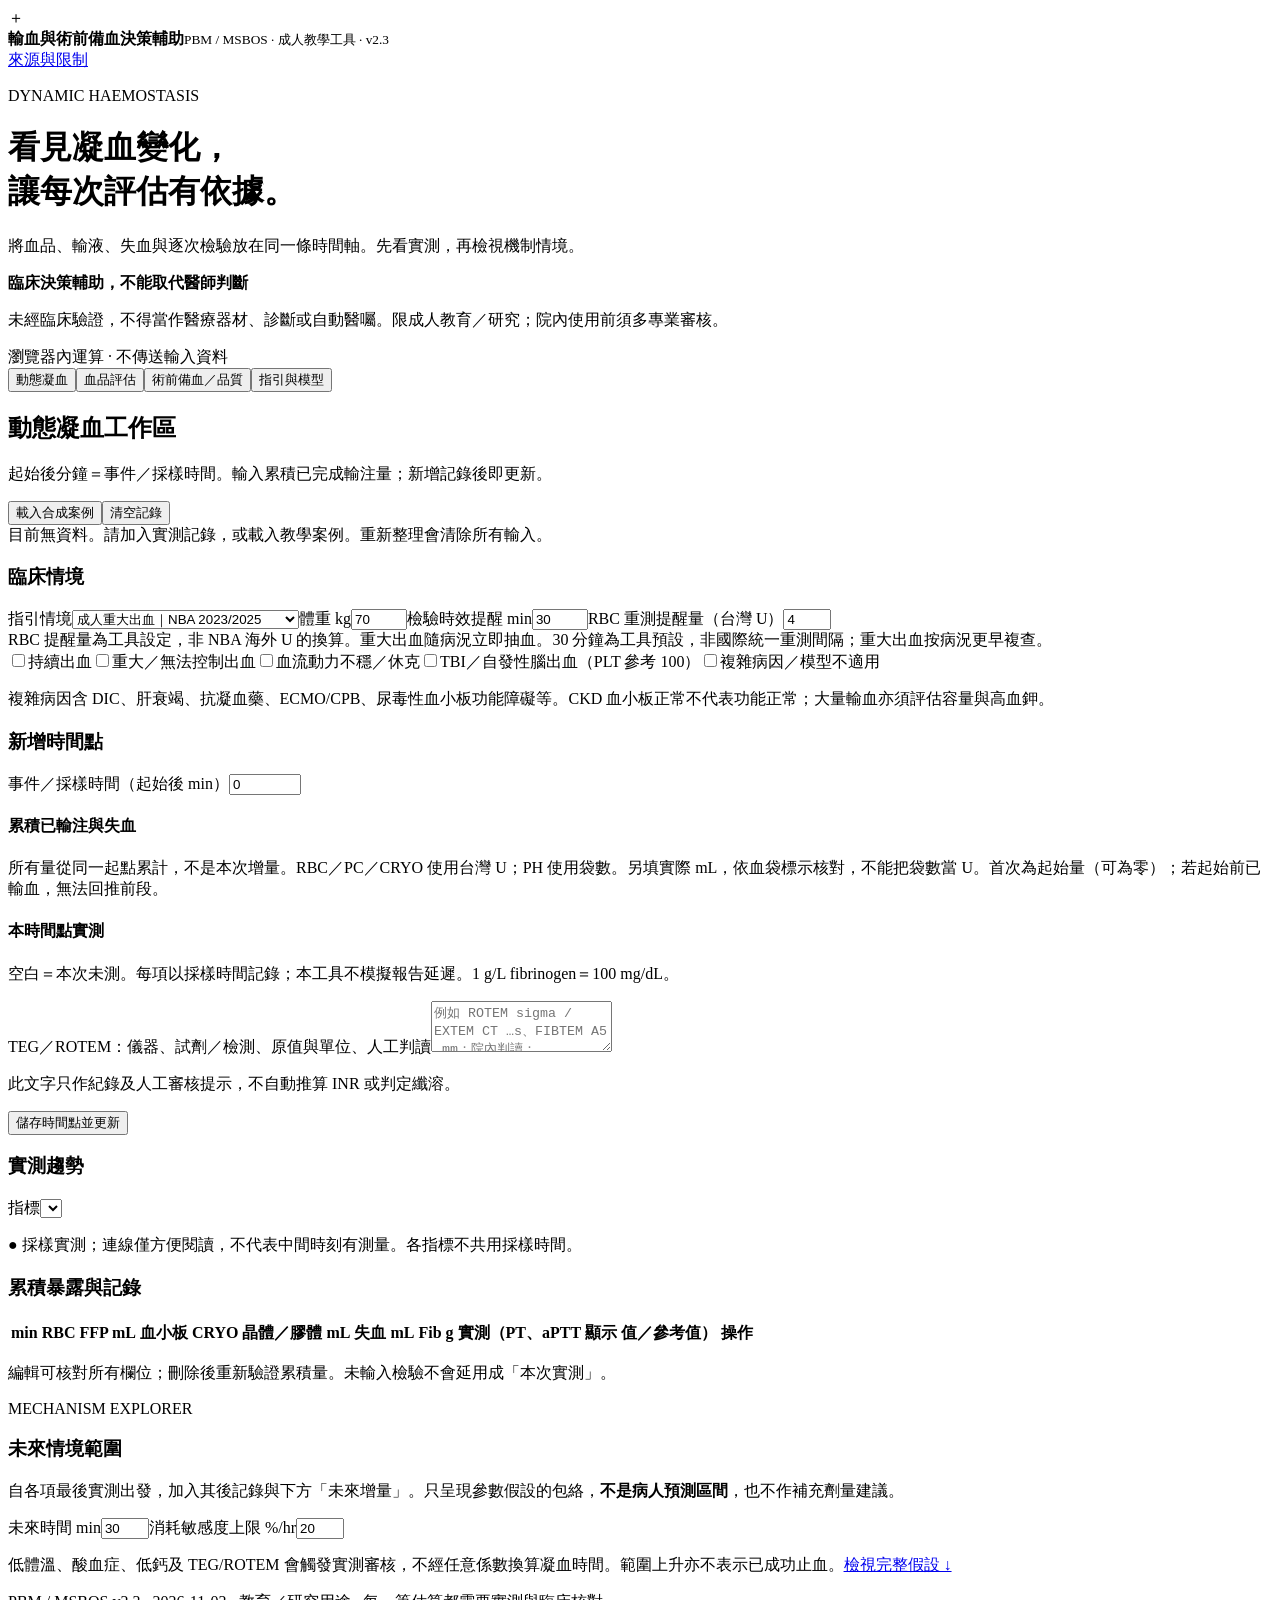
==== commit b3024ee5: "v2.3: add procedure comparison with recommended values, fix input bugs Compare 77 adult procedures a" ====
--- a/src/template.html
+++ b/src/template.html
@@ -1,20 +1,20 @@
-<!doctype html><html lang="zh-Hant"><head><meta charset="utf-8"><meta name="viewport" content="width=device-width,initial-scale=1"><meta name="referrer" content="no-referrer"><meta name="description" content="成人輸血與術前備血教學，實測凝血趨勢與具明確假設的情境模擬。"><title>輸血與術前備血決策輔助｜動態凝血</title><style>/*STYLE*/</style></head><body>
-<header><div class="brand"><span class="cross">＋</span><div><strong>輸血與術前備血決策輔助</strong><small>PBM / MSBOS · 成人教學工具 · v2.2</small></div></div><a href="#sources">來源與限制 ↗</a></header>
+<!doctype html><html lang="zh-Hant"><head><meta charset="utf-8"><meta name="viewport" content="width=device-width,initial-scale=1"><meta name="referrer" content="no-referrer"><meta name="description" content="成人輸血與術前備血教學，實測凝血趨勢與具明確假設的情境模擬。"><title>輸血與術前備血決策輔助｜動態凝血</title><link rel="icon" href="data:image/svg+xml,%3Csvg xmlns='http://www.w3.org/2000/svg' viewBox='0 0 32 32'%3E%3Crect width='32' height='32' rx='7' fill='%23007b83'/%3E%3Cpath d='M13 7h6v6h6v6h-6v6h-6v-6H7v-6h6z' fill='%23fff'/%3E%3C/svg%3E"><style>/*STYLE*/</style></head><body>
+<header><div class="brand"><span class="cross">＋</span><div><strong>輸血與術前備血決策輔助</strong><small>PBM / MSBOS · 成人教學工具 · v2.3</small></div></div><a href="#sources">來源與限制</a></header>
 <main><div class="intro"><div><p class="eyebrow">DYNAMIC HAEMOSTASIS</p><h1>看見凝血變化，<br>讓每次評估有依據。</h1><p>將血品、輸液、失血與逐次檢驗放在同一條時間軸。先看實測，再檢視機制情境。</p></div><aside><b>臨床決策輔助，不能取代醫師判斷</b><p>未經臨床驗證，不得當作醫療器材、診斷或自動醫囑。限成人教育／研究；院內使用前須多專業審核。</p><span class="tag">瀏覽器內運算 · 不傳送輸入資料</span></aside></div>
 <nav aria-label="功能"><button class="tab active" data-tab="dynamic">動態凝血</button><button class="tab" data-tab="products">血品評估</button><button class="tab" data-tab="msbos">術前備血／品質</button><button class="tab" data-tab="sources">指引與模型</button></nav>
 <section id="dynamic" class="pane">
 <div class="section-title"><div><h2>動態凝血工作區</h2><p>起始後分鐘＝事件／採樣時間。輸入累積已完成輸注量；新增記錄後即更新。</p></div><div class="actions"><button id="demo">載入合成案例</button><button id="clear" class="quiet">清空記錄</button></div></div>
 <div id="mode" class="notice">目前無資料。請加入實測記錄，或載入教學案例。重新整理會清除所有輸入。</div>
-<div class="panel"><h3>臨床情境</h3><div class="grid four"><label>指引情境<select id="context"><option value="nba">成人重大出血｜NBA 2023/2025</option><option value="trauma">創傷｜European 2023</option><option value="peri">一般術中出血｜Anaesthetists 2025</option><option value="obstetric">產科出血｜Anaesthetists 2025</option></select></label><label>體重 kg<input id="weight" type="number" value="70" min="40" max="150"></label><label>檢驗時效提醒 min<input id="stale" type="number" value="30" min="5" max="120"></label><label>RBC 重測提醒量（台灣 U）<input id="repeatTwU" type="number" value="4" min="1" max="20" step="1"></label><div class="hint">RBC 提醒量為工具設定，非 NBA 海外 U 的換算。重大出血隨病況立即抽血。30 分鐘為工具預設，非國際統一重測間隔；重大出血按病況更早複查。</div></div><div class="checks"><label><input id="active" type="checkbox">持續出血</label><label><input id="major" type="checkbox">重大／無法控制出血</label><label><input id="shock" type="checkbox">血流動力不穩／休克</label><label><input id="tbi" type="checkbox">創傷性腦損傷 TBI</label><label><input id="complex" type="checkbox">複雜病因／模型不適用</label></div><p class="hint">複雜病因含 DIC、肝衰竭、抗凝血藥、ECMO/CPB、尿毒性血小板功能障礙等。CKD 血小板正常不代表功能正常；大量輸血亦須評估容量與高血鉀。</p></div>
+<div class="panel"><h3>臨床情境</h3><div class="grid four"><label>指引情境<select id="context"><option value="nba">成人重大出血｜NBA 2023/2025</option><option value="trauma">創傷｜European 2023</option><option value="peri">一般術中出血｜Anaesthetists 2025</option><option value="obstetric">產科出血｜Anaesthetists 2025</option></select></label><label>體重 kg<input id="weight" type="number" value="70" min="40" max="150"></label><label>檢驗時效提醒 min<input id="stale" type="number" value="30" min="5" max="120"></label><label>RBC 重測提醒量（台灣 U）<input id="repeatTwU" type="number" value="4" min="1" max="20" step="1"></label><div class="hint">RBC 提醒量為工具設定，非 NBA 海外 U 的換算。重大出血隨病況立即抽血。30 分鐘為工具預設，非國際統一重測間隔；重大出血按病況更早複查。</div></div><div class="checks"><label><input id="active" type="checkbox">持續出血</label><label><input id="major" type="checkbox">重大／無法控制出血</label><label><input id="shock" type="checkbox">血流動力不穩／休克</label><label><input id="tbi" type="checkbox">TBI／自發性腦出血（PLT 參考 100）</label><label><input id="complex" type="checkbox">複雜病因／模型不適用</label></div><p class="hint">複雜病因含 DIC、肝衰竭、抗凝血藥、ECMO/CPB、尿毒性血小板功能障礙等。CKD 血小板正常不代表功能正常；大量輸血亦須評估容量與高血鉀。</p></div>
 <div id="risk" role="status" aria-live="polite"></div>
-<div class="workspace"><div><form id="recordForm" class="panel"><div class="section-title"><h3 id="formTitle">新增時間點</h3><button type="button" id="cancelEdit" hidden>取消編輯</button></div><label>事件／採樣時間（起始後 min）<input name="t" type="number" min="0" max="10080" value="0" required></label><h4>累積已輸注與失血</h4><p class="hint">所有量從同一起點累計，不是本次增量。RBC／PC／CRYO 使用台灣 U；PH 使用袋數。另填實際 mL，依血袋標示核對，不能把袋數當 U。首次為起始量（可為零）；若起始前已輸血，無法回推前段。</p><div id="exposureFields" class="grid two"></div><h4>本時間點實測</h4><p class="hint">空白＝本次未測。每項以採樣時間記錄；本工具不模擬報告延遲。1 g/L fibrinogen＝100 mg/dL。</p><div id="labFields" class="grid two"></div><label>TEG／ROTEM：儀器、試劑／檢測、原值與單位、人工判讀<textarea name="vem" rows="3" maxlength="1500" placeholder="例如 ROTEM sigma / EXTEM CT …s、FIBTEM A5 …mm；院內判讀：…"></textarea></label><p class="hint">此文字只作紀錄及人工審核提示，不自動推算 INR 或判定纖溶。</p><div id="formError" class="error" role="alert"></div><button class="primary" type="submit">儲存時間點並更新</button></form></div>
-<div class="right"><div class="panel"><div class="section-title"><h3>實測趨勢</h3><label>指標<select id="trendMetric"></select></label></div><div id="chart"></div><p class="hint">● 採樣實測；連線僅方便閱讀，不代表中間時刻有測量。各指標不共用採樣時間。</p><div id="latest" class="metrics"></div></div><div class="panel"><h3>累積暴露與記錄</h3><div id="totals" class="totals"></div><div class="scroll" tabindex="0" aria-label="時間序列表"><table><thead><tr><th>min</th><th>RBC 台灣 U</th><th>FFP mL</th><th>PH 袋</th><th>失血 mL</th><th>操作</th></tr></thead><tbody id="history"></tbody></table></div><p class="hint">編輯可核對所有欄位；刪除後重新驗證累積量。未輸入檢驗不會延用成「本次實測」。</p></div>
+<div class="workspace"><div><form id="recordForm" class="panel"><div class="section-title"><h3 id="formTitle">新增時間點</h3><button type="button" id="cancelEdit" hidden>取消編輯</button></div><label>事件／採樣時間（起始後 min）<input name="t" type="number" min="0" max="10080" value="0" required></label><h4>累積已輸注與失血</h4><p class="hint">所有量從同一起點累計，不是本次增量。RBC／PC／CRYO 使用台灣 U；PH 使用袋數。另填實際 mL，依血袋標示核對，不能把袋數當 U。首次為起始量（可為零）；若起始前已輸血，無法回推前段。</p><div id="exposureFields" class="grid two"></div><h4>本時間點實測</h4><p class="hint">空白＝本次未測。每項以採樣時間記錄；本工具不模擬報告延遲。1 g/L fibrinogen＝100 mg/dL。</p><div id="labFields" class="grid two"></div><label>TEG／ROTEM：儀器、試劑／檢測、原值與單位、人工判讀<textarea name="vem" rows="3" maxlength="1500" placeholder="例如 ROTEM sigma / EXTEM CT …s、FIBTEM A5 …mm；院內判讀：…"></textarea></label><p class="hint">此文字只作紀錄及人工審核提示，不自動推算 INR 或判定纖溶。</p><div id="formError" class="error" role="alert"></div><div id="formOk" class="ok" role="status"></div><button class="primary" type="submit">儲存時間點並更新</button></form></div>
+<div class="right"><div class="panel"><div class="section-title"><h3>實測趨勢</h3><label>指標<select id="trendMetric"></select></label></div><div id="chart"></div><p class="hint">● 採樣實測；連線僅方便閱讀，不代表中間時刻有測量。各指標不共用採樣時間。</p><div id="latest" class="metrics"></div></div><div class="panel"><h3>累積暴露與記錄</h3><div id="totals" class="totals"></div><div class="scroll" tabindex="0" aria-label="時間序列表"><table><thead><tr><th>min</th><th>RBC</th><th>FFP mL</th><th>血小板</th><th>CRYO</th><th>晶體／膠體 mL</th><th>失血 mL</th><th>Fib g</th><th>實測（PT、aPTT 顯示 值／參考值）</th><th>操作</th></tr></thead><tbody id="history"></tbody></table></div><p class="hint">編輯可核對所有欄位；刪除後重新驗證累積量。未輸入檢驗不會延用成「本次實測」。</p></div>
 <div class="panel scenario"><p class="eyebrow">MECHANISM EXPLORER</p><h3>未來情境範圍</h3><p>自各項最後實測出發，加入其後記錄與下方「未來增量」。只呈現參數假設的包絡，<b>不是病人預測區間</b>，也不作補充劑量建議。</p><div class="grid two"><label>未來時間 min<input id="horizon" type="number" min="0" max="60" value="30"></label><label>消耗敏感度上限 %/hr<input id="consume" type="number" min="0" max="50" value="20"></label></div><div id="planFields" class="grid two"></div><div id="simulation" aria-live="polite"></div><p class="hint">低體溫、酸血症、低鈣及 TEG/ROTEM 會觸發實測審核，不經任意係數換算凝血時間。範圍上升亦不表示已成功止血。<a href="#model">檢視完整假設 ↓</a></p></div></div></div>
 </section>
 <section id="products" class="pane" hidden><h2>血品評估與再評估</h2><p>沿用動態工作區的最新實測與臨床情境。重大出血期間 Hb 可延遲反映失血，不能套穩定病人單一閾值。</p><div class="panel" id="taiwanProducts"><h3>台灣血品規格與單位核對</h3><p>血袋標示與本院血庫資料優先。下列是國內院所公開資料的規格參考，非每袋固定體積或全國統一包裝。查核：2026-11-03。</p><div class="scroll"><table><thead><tr><th>血品</th><th>台灣計量與參考規格</th><th>網站使用方式</th></tr></thead><tbody><tr><td>紅血球濃厚液／減白 RBC</td><td>常規 1 U 以 250 mL 全血製備；減白成品體積參考約 110–185 mL/U。袋標可能為 1 U 或 2 U。</td><td>輸入台灣 U，另記實際輸注 mL；不預設 280 mL/U。</td></tr><tr><td>新鮮冷凍血漿 FFP</td><td>參考 1 U 約 80–140 mL；2 U 約 170–250 mL，依袋標。</td><td>模型採實際 mL；不能一律把一袋視為 1 U 或 250 mL。</td></tr><tr><td>分離術血小板 PH／減白 PH</td><td>1 袋參考約 200–300 mL、約 3×10¹¹ 血小板。</td><td>記袋數與合計實際 mL；PH 1 袋不等於傳統 PC 1 U。</td></tr><tr><td>傳統血小板濃厚液 PC</td><td>1 U 由 250 mL 全血製備；參考約 30–40 mL，含 &gt;2.75×10¹⁰ 血小板。供應需洽血庫。</td><td>另記台灣 U，不硬設 12 U PC＝每袋 PH 的精確含量。</td></tr><tr><td>冷凍沉澱品 CRYO</td><td>參考 2 U 約 20–30 mL；纖維蛋白原有最低含量規格，並非每 U 固定含量。</td><td>分別記台灣 U、實際 mL、血庫核對之 fibrinogen g；不能用最低含量推定實際補充量。</td></tr></tbody></table></div><p class="hint">規格來源：<a href="https://wd.vghtpe.gov.tw/manage/upload/cabfile/f_20230104093058480.pdf" target="_blank" rel="noopener">臺北榮總血液成分使用準則（111-11-24 核定，頁1–2）</a>；<a href="https://www.cych.org.tw/lab/14_%E8%A1%80%E5%BA%AB%E4%BD%9C%E6%A5%AD/bloodbank_FAQ.htm" target="_blank" rel="noopener">嘉基血庫血液成分資料</a>。日期較早的資料僅作產品參考，不作目前國際適應症來源。</p><h4>袋標換算小工具</h4><p class="hint">依手上同規格血袋標示填寫，不預設每袋單位或體積；不同規格須分批計算。結果僅供核對，不會自動填入已完成輸注量。</p><div class="grid three"><label>袋數<input id="twBags" type="number" min="0" step="1"></label><label>袋標：台灣 U／袋<input id="twUnitsPerBag" type="number" min="0" step="any"></label><label>袋標：mL／袋<input id="twMlPerBag" type="number" min="0" step="any"></label></div><div id="twConversion" class="notice" aria-live="polite">請填袋數、每袋台灣 U 及每袋 mL。</div></div><div class="panel"><label>穩定成人 RBC 情境<select id="rbcContext"><option value="general">一般穩定住院成人（Hb &lt;7）</option><option value="cardiac">心臟手術（可採 &lt;7.5）</option><option value="cvd">骨科手術／既有心血管病（可採 &lt;8）</option><option value="ami">急性心肌梗塞（2025 條件性 &lt;10）</option></select></label><div id="rbcResult" class="notice"></div><div id="productSignals"></div><h3>人工確認清單</h3><ul><li>先找出血源並止血，核對病人、血型／不規則抗體、相容性與輸注反應。</li><li>凝血因子不足評估 FFP；低 fibrinogen 評估冷沉澱／濃縮製劑；低血小板或功能障礙需依病因判斷。不能只追求 INR 正常。</li><li>MTP 依本院包組與血品規格啟動；取得檢驗後依止血效果及目標導向調整，不由此模型自動開立。</li><li>補充後重測 CBC、PT/INR、aPTT、fibrinogen、iCa／血氣、核心體溫；需要時由受訓人員判讀 TEG/ROTEM。</li><li>CKD／心衰竭須評估 TACO、高血鉀與速率；腎移植候選者須衡量致敏風險，但不能因此延誤救命輸血。</li></ul><p>血品增量與袋數依產品及持續消耗而異。台灣 RBC 1 U 不等同美國常用 1 U，不能保證增加 Hb 1 g/dL。PH 1 袋不等同 PC 1 U；產品含量與規格依本院血庫及袋標確認。</p></div></section>
-<section id="msbos" class="pane" hidden><h2>術式參考表與術前備血</h2><div class="notice">內建 68 項官方醫院 MSBOS 參考記錄，來源為 Johns Hopkins 成人 2025／HTAA 2025。這是各來源院所的備血方案，不是本院核定表或通用輸血指引。本院備血數量一律以台灣 U 填寫，海外 U／pint 不直接轉成台灣開單量。原附件未取回，本表為重新查核建立。</div><div class="panel"><h3>搜尋術式參考</h3><div class="grid two"><label>術式／關鍵字<input id="surgerySearch" placeholder="例如 腎、瘻管、AVF、TURP、剖腹產"></label><label>科別<select id="specialtyFilter"><option value="">全部科別</option></select></label></div><p class="hint">N／No Sample：該院不例行採檢，不代表不可能輸血；T/S、GSH：血型及抗體篩檢；T/C：交叉配血。海外 U、pint／pints 均保留原文，不等同本院 RBC U。部分術式在不同科別／院所有不同方案，請核對來源分類。</p><p id="surgeryCount" role="status"></p><div class="scroll" tabindex="0" aria-label="術式備血參考表" style="max-height:540px"><table><thead><tr><th>科別</th><th>術式</th><th>台灣備血狀態／來源對照</th><th>來源／版本／位置</th><th>選取</th></tr></thead><tbody id="surgeryRows"></tbody></table></div><div id="referenceResult" class="notice" aria-live="polite">請從表格選取術式，查看來源方案；選取後仍需另外填寫本院核定備血方案。</div></div><div class="panel"><h3>備血核對</h3><div class="grid two"><label>術式（不輸入病人身分）<input id="surgery" maxlength="100" placeholder="填寫術式"></label><label>本院核定備血類別<select id="prep"><option value="">尚未核定／待血庫確認</option><option>N：不例行備血</option><option>T&amp;S：血型與抗體篩檢</option><option>T&amp;C：交叉配血</option></select></label><label>本院核定 RBC 備血（台灣 U）<input id="prepUnits" type="number" min="0" max="30" step="1"></label></div><div class="checks"><label><input id="antibody" type="checkbox">不規則抗體／配血困難</label><label><input id="anemia" type="checkbox">貧血／出血風險升高</label></div><div id="prepResult" class="notice"></div><p>手術急迫性、手術醫師預估失血、既有 Hb、血品到位時間及可用血庫資源均須個別評估。N 不等於任何情況都不用輸血。</p></div><form id="qualityForm" class="panel"><h3>同術式、同期間、同族群的用血品質</h3><div class="grid four"><label>手術總人次<input name="cases" type="number" min="0" step="1" required></label><label>受血人次<input name="recipients" type="number" min="0" step="1" required></label><label>交叉配血 RBC 台灣 U<input name="cross" type="number" min="0" step="1" required></label><label>實際輸注 RBC 台灣 U<input name="used" type="number" min="0" step="1" required></label></div><button type="submit">計算品質指標</button><div id="qualityResult" role="status"></div><p class="hint">C:T＝配血／輸注 U；輸血率＝受血人次／手術人次；TI＝輸注 U／手術人次；利用率＝輸注／配血 U。分母零顯示無法計算。急用未交叉配血輸注不應混入此分母，需另案分析。</p></form></section>
+<section id="msbos" class="pane" hidden><h2>術前備血與品質工作表</h2><div class="notice danger"><b>建議值是本工具綜整，不是權威機構建議</b>查無國際權威機構公布通用的術式備血量；下表 8 份皆為單一醫院或醫療體系的表。建議值未經院內資料驗證，須由輸血委員會核定後才能使用，不是醫囑。</div><div class="panel"><div class="section-title"><h3>術式備血比對與建議</h3><span id="schedCount" class="hint" role="status"></span></div><div class="grid two"><label>搜尋術式（中英文）<input id="schedQuery" type="search" placeholder="例如 全膝、Whipple、CABG"></label><label>科別<select id="schedCat"><option value="">全部科別</option></select></label></div><div class="scroll sched" tabindex="0" aria-label="術式備血比對表"><table><thead><tr><th>術式</th><th>建議（台灣 U）</th><th>Hopkins 2025</th><th>UPMC 2022</th><th>Toledo 2026</th><th>N Bristol 2018</th><th>Worcs 2024</th><th>HTAA 2025</th><th>ISBT 範例</th><th>UKMMC 2019</th><th>操作</th></tr></thead><tbody id="schedBody"></tbody></table></div><p class="hint"><b>建議值規則：</b>取有列該術式之來源的中位數，T&amp;S 與「無」算 0、範圍取中點；中位數為 0 建議 T&amp;S，否則進位成整袋後換算台灣 U；少於 3 份來源不給值。各來源權重相同，未加權；英國與馬來西亞各有 2 份。<b>來源欄為原表單位</b>（海外 U 或 pint），視為一次 450–500 mL 捐血，約等於台灣一袋 2 U。此換算為工具假設，只用於本欄比較；實際開單依本院血袋規格與血庫。「無」表示不例行備血，不代表不可能輸血；英國兩院的 G&amp;S 仰賴快速發血流程。</p><p class="hint"><b>使用限制：</b>T&amp;S 建議的前提是抗體篩檢陰性且血品能很快取得，做不到的院區應提高備血。抗體陽性、術前貧血、抗血栓藥物、再次手術或腔鏡轉開腹須個別評估。限成人擇期手術；術式由本工具依名稱配對，各表分類不完全相同，例如 Hopkins 的 Open hip 對應再置換、脊椎融合骨科 4 U、神經外科 2 U。腔鏡或機器手臂版本常低於上表。緊急失血依大量輸血流程，不依此表。</p><ul class="hint"><li><a href="https://anesthesiology.hopkinsmedicine.org/wp-content/uploads/2025/04/Blood-Order-Schedule-Adult-4-10-25.pdf" target="_blank" rel="noopener">Johns Hopkins 成人 Surgical Blood Order Schedule（2025-04-08 更新）</a>，方法見 <a href="https://pmc.ncbi.nlm.nih.gov/articles/PMC4165815/" target="_blank" rel="noopener">Frank 2014</a>。</li><li><a href="https://dam.upmc.com/-/media/upmc/services/south-central-pa/surgery/blood-usage-schedule.pdf?la=en&amp;rev=745bd8bc97b74678ae08e5288a4d4dc7&amp;hash=A7BE524E5D3FF616D438F07B4279723F" target="_blank" rel="noopener">UPMC 賓州中南區</a>（2022 年用血資料；≤5% 不備、5–25% T&amp;S、&gt;25% 配血中位數）。</li><li><a href="https://www.utoledo.edu/policies/utmc/bloodbank/pdfs/3364-108-308.pdf" target="_blank" rel="noopener">University of Toledo Medical Center</a>（2026-07 生效）。</li><li><a href="https://www.nbt.nhs.uk/sites/default/files/%E2%80%8BMaximum%20Surgical%20Blood%20Ordering%20Schedule.pdf" target="_blank" rel="noopener">North Bristol NHS Trust</a>（2018；2020 已到複審期）、<a href="https://apps.worcsacute.nhs.uk/KeyDocumentPortal/Home/DownloadFile/1585" target="_blank" rel="noopener">Worcestershire Acute Hospitals</a>（2024-09 核定）。</li><li><a href="https://portal.appshtaa.moh.gov.my/images/ProfilJabatan/Transfusi/Penerbitan/MSBOS_HTAA.pdf" target="_blank" rel="noopener">馬來西亞 HTAA 第二版（2025）</a>、<a href="https://hctm.ukm.my/makmal/wp-content/uploads/2020/10/2-MSBOS-ed.5.pdf" target="_blank" rel="noopener">UKMMC 第 5 版（2019）</a>：皆為單一醫院，後者修訂自該國國家血液中心指引。</li><li><a href="https://www.isbtweb.org/resource/en-2015-maximal-surgical-blood-ordering-schedule-msbos-pdf.html" target="_blank" rel="noopener">ISBT 網站收錄文件（2015 上架）</a>：教材附錄的單院範例，不是 ISBT 建議。</li></ul></div><details class="panel records"><summary><h3>來源原文查詢（Hopkins、HTAA 共 68 筆）</h3></summary><div class="grid two"><label>術式／關鍵字<input id="surgerySearch" placeholder="例如 腎、瘻管、AVF、TURP、剖腹產"></label><label>科別<select id="specialtyFilter"><option value="">全部科別</option></select></label></div><p class="hint">N／No Sample：該院不例行採檢，不代表不可能輸血；T/S、GSH：血型及抗體篩檢；T/C：交叉配血。本查詢表海外 U、pint／pints 均保留原文，不換算本院 RBC U。部分術式在不同科別／院所有不同方案，請核對來源分類。</p><p id="surgeryCount" role="status"></p><div class="scroll" tabindex="0" aria-label="術式備血參考表" style="max-height:540px"><table><thead><tr><th>科別</th><th>術式</th><th>台灣備血狀態／來源對照</th><th>來源／版本／位置</th><th>選取</th></tr></thead><tbody id="surgeryRows"></tbody></table></div></details><div class="panel"><h3>備血核對</h3><div id="referenceResult" class="notice" aria-live="polite">請從上方表格帶入術式；帶入後仍需另外填寫本院核定備血方案。</div><div class="grid two"><label>術式（不輸入病人身分）<input id="surgery" maxlength="100" placeholder="填寫術式"></label><label>本院核定備血類別<select id="prep"><option value="">尚未核定／待血庫確認</option><option>N：不例行備血</option><option>T&amp;S：血型與抗體篩檢</option><option>T&amp;C：交叉配血</option></select></label><label>本院核定 RBC 備血（台灣 U）<input id="prepUnits" type="number" min="0" max="30" step="1"></label></div><div class="checks"><label><input id="antibody" type="checkbox">不規則抗體／配血困難</label><label><input id="anemia" type="checkbox">貧血／出血風險升高</label></div><div id="prepResult" class="notice"></div><p>手術急迫性、手術醫師預估失血、既有 Hb、血品到位時間及可用血庫資源均須個別評估。N 不等於任何情況都不用輸血。</p></div><form id="qualityForm" class="panel"><h3>同術式、同期間、同族群的用血品質</h3><div class="grid four"><label>手術總人次<input name="cases" type="number" min="0" step="1" required></label><label>交叉配血人次<input name="xm" type="number" min="0" step="1" required></label><label>受血人次<input name="recipients" type="number" min="0" step="1" required></label><label>交叉配血 RBC 台灣 U<input name="cross" type="number" min="0" step="1" required></label><label>實際輸注 RBC 台灣 U<input name="used" type="number" min="0" step="1" required></label></div><button type="submit">計算品質指標</button><div id="qualityResult" role="status"></div><p class="hint">C:T＝配血 U／輸注 U；TP＝受血人次／配血人次；TI＝輸注 U／配血人次（Mead 定義，分母不是手術人次）；利用率＝輸注／配血 U。TI 海外參考 ≥0.5 以海外 U 計，台灣 U 約加倍（工具假設）。常用參考與 1.5×TI 見 <a href="https://pmc.ncbi.nlm.nih.gov/articles/PMC13712241/" target="_blank" rel="noopener">Cureus 2026</a>、<a href="https://pmc.ncbi.nlm.nih.gov/articles/PMC12614691/" target="_blank" rel="noopener">Asian J Transfus Sci 2025</a>，兩者皆為引用原準則的單中心研究，參考值略有差異；紅框僅表示未達常用參考，案例數少時不穩定。急用未交叉配血輸注不應混入此分母，需另案分析。</p></form></section>
 <section id="sources" class="pane" hidden><h2>指引、閾值與模型邊界</h2><p>文獻查核日期：2026-11-03。這是可審核的教學規則，非全面涵蓋所有疾病、用藥及輸血適應症。</p>
-<div class="panel"><h3>情境與來源對照</h3><div class="scroll"><table><thead><tr><th>來源</th><th>本版採用</th><th>限制</th></tr></thead><tbody><tr><td><a href="https://www.blood.gov.au/patient-blood-management-guideline-adults-critical-bleeding" target="_blank" rel="noopener">NBA 成人重大出血 2023／2025 更新</a></td><td>R1–2、GPS2：重複監測；fibrinogen &lt;2.0、INR &gt;1.5、PT/aPTT &gt;1.5×ULN、iCa &lt;1、pH &lt;7.2、核心溫度 &lt;35；按海外原規格考慮每 4 U RBC 重測。本版不直接套成台灣 4 U；台灣工作區使用可調的工具提醒量。</td><td>警戒值不是一律輸注門檻。官方頁面現標示修訂審查中；2025 更新含 cryo 規格。</td></tr><tr><td><a href="https://link.springer.com/article/10.1186/s13054-023-04327-7" target="_blank" rel="noopener">European trauma 第六版 2023</a></td><td>R11/26–31：目標導向；重大出血且 fibrinogen ≤1.5 或功能不足評估補充；持續出血 PLT 目標 &gt;50，TBI &gt;100；iCa 維持正常（約 1.1–1.3）。</td><td>創傷情境。PT/aPTT &gt;1.5×正常值；本版創傷模式請輸入院內正常對照值。iCa &lt;0.9 特別危急，不能等到此值才處理。</td></tr><tr><td><a href="https://associationofanaesthetists-publications.onlinelibrary.wiley.com/doi/10.1111/anae.16542" target="_blank" rel="noopener">Association of Anaesthetists 2025</a></td><td>重大出血時：INR &gt;1.5、fibrinogen &lt;1.5（產科 &lt;2.0）、PLT &lt;50（產科 &lt;75）為血品評估參考。</td><td>需配合出血與重複檢驗；不可延伸為無出血者之常規預防輸血。</td></tr></tbody></table></div><p>固定比例 MTP 的袋數／成人 platelet 劑量在各國定義不同；本版不自動換算或裁定比例是否足夠。取得實測後依本院方案調整。</p><p><a href="https://www.isbtweb.org/resource/red-blood-cell-transfusion-2023-aabb-international-guidelines.html" target="_blank" rel="noopener">AABB 2023 RBC 指引</a>用於穩定成人；<a href="https://www.aabb.org/news-resources/news/article/2025/08/20/expert-panel-recommends-liberal-transfusion-strategy-for-hospitalized-patients-with-ami" target="_blank" rel="noopener">AABB 2025 AMI</a>為條件性、低確定性建議，需個別權衡。</p><p><a href="https://www.isth.org/page/Published_Guidance" target="_blank" rel="noopener">ISTH 2026 factor concentrates guidance</a>（doi:10.1016/j.jtha.2026.07.030）已在官方清單確認；全文存取受限，未據此新增劑量或宣稱完整符合。台灣仿單、給付與院內 MTP 均待另行核定。</p></div>
-<div class="panel" id="model"><h3>情境模型：機制與未驗證假設</h3><p>本版刻意不用風險分數、事件機率、精確凝血時間或經驗證之名義。每項最後採樣值各自重新錨定，逐區間運算；未來欄位為增量，歷史欄位為累積量。尚未重測的舊值仍標示原時間。</p><ul><li>估計血容量 V＝體重 × 0.06–0.08 L/kg；Hct 假設 0.35–0.45，血漿容積 PV＝V×(1−Hct)。不適用妊娠血容量、極端體型、兒童或大量血容量變化的精確推估。</li><li>區間有效輸入 I＝RBC 實際 L＋FFP 實際 L＋血小板合計實際 L＋CRYO 實際 L＋晶體液 L×0.15–0.40＋膠體液 L。已移除固定 RBC 280 mL/U 與 PH 250 mL/袋假設；缺必要體積時停止外推。膠體液僅作容量近似，未描述直接凝血效應。</li><li>稀釋因子 D＝exp(−min(失血 L,I)/V)×V/[V＋max(0,I−失血 L)]。維持固定參考血容量、均勻混合及近似等容置換；失血而無補液不直接降低濃度，但絕不表示無休克。</li><li>下一值＝前值×D×(1−c)<sup>區間小時</sup>＋假設補充增量。c 範圍 0 至所選上限（預設 20%/hr、可調 0–50），是敏感度假設，不是測得消耗率。</li><li>PLT 增量＝PH 袋數×15–45 ×10⁹/L×70/體重；fibrinogen 增量＝(FFP L×1.5–3 g/L＋實際已補充 fibrinogen g)×0.4–1.0/PV。僅粗略表達回收率差異。PH 每袋以國內常見約 3×10¹¹ 血小板為參考，非保證增量；PC 不自動視為 PH。CRYO 另記台灣 U 與實際 mL，且必須由血庫核對實際纖維蛋白原 g；CRYO 與濃縮製劑 g 勿重複計入。傳統 PC 缺含量核對時停止數值外推。</li><li>補充視為區間末進入，先失血／稀釋後補充；無法刻畫區間內先後順序、尿量、分布、持續流失、免疫破壞、纖溶與內源生成。應將重要輸注與採樣拆成多個時間點。</li><li>枚舉 2⁵ 組參數角點顯示最小／最大，沒有分布校準或臨床驗證，不是 95% 區間，亦不保證包住真值。實際回收可為零，消耗可超出假設。</li><li>錨點後失血 ≥最低估計血容量、淨血管內容量偏差 &gt;30%V、錨點超過 120 min、體重不在 40–150 kg 或勾選複雜病因：停止數值情境。這些停止條件亦是工具保守設定，非生理硬界線。</li></ul><p><b>PT/INR、aPTT、iCa、pH、體溫與 TEG/ROTEM 不作數值預測。</b>凝血時間與因子濃度非線性，檢驗可能在標準溫度、再鈣化條件下測得，不能充分反映低溫或低鈣在體內的影響。</p></div>
+<div class="panel"><h3>情境與來源對照</h3><div class="scroll"><table><thead><tr><th>來源</th><th>本版採用</th><th>限制</th></tr></thead><tbody><tr><td><a href="https://www.blood.gov.au/patient-blood-management-guideline-adults-critical-bleeding" target="_blank" rel="noopener">NBA 成人重大出血 2023／2025 更新</a></td><td>R1–2、GPS2：重複監測；fibrinogen &lt;2.0、INR &gt;1.5、PT/aPTT &gt;1.5×ULN、iCa &lt;1、pH &lt;7.2、核心溫度 &lt;35；按海外原規格考慮每 4 U RBC 重測。本版不直接套成台灣 4 U；台灣工作區使用可調的工具提醒量。</td><td>警戒值不是一律輸注門檻。官方頁面現標示修訂審查中；2025 更新含 cryo 規格。</td></tr><tr><td><a href="https://link.springer.com/article/10.1186/s13054-023-04327-7" target="_blank" rel="noopener">European trauma 第六版 2023</a></td><td>R11/26–31：目標導向；重大出血且 fibrinogen ≤1.5 或功能不足評估補充；持續出血 PLT 目標 &gt;50，TBI &gt;100；iCa 維持正常（約 1.1–1.3）。</td><td>創傷情境。PT/aPTT &gt;1.5×正常值；本版創傷模式請輸入院內正常對照值。iCa &lt;0.9 特別危急，不能等到此值才處理。</td></tr><tr><td><a href="https://associationofanaesthetists-publications.onlinelibrary.wiley.com/doi/10.1111/anae.16542" target="_blank" rel="noopener">Association of Anaesthetists 2025</a></td><td>重大出血時：INR &gt;1.5、fibrinogen &lt;1.5（產科 &lt;2.0）、PLT &lt;50（產科 &lt;75）為血品評估參考；TBI、多發創傷或自發性腦出血維持 PLT &gt;100；iCa 目標 &gt;1.0。</td><td>需配合出血與重複檢驗；不可延伸為無出血者之常規預防輸血。</td></tr></tbody></table></div><p>固定比例 MTP 的袋數／成人 platelet 劑量在各國定義不同；本版不自動換算或裁定比例是否足夠。取得實測後依本院方案調整。</p><p><a href="https://www.isbtweb.org/resource/red-blood-cell-transfusion-2023-aabb-international-guidelines.html" target="_blank" rel="noopener">AABB 2023 RBC 指引</a>用於穩定成人；<a href="https://www.aabb.org/news-resources/news/article/2025/08/20/expert-panel-recommends-liberal-transfusion-strategy-for-hospitalized-patients-with-ami" target="_blank" rel="noopener">AABB 2025 AMI</a>為條件性、低確定性建議，需個別權衡。</p><p><a href="https://www.isth.org/page/Published_Guidance" target="_blank" rel="noopener">ISTH 2026 factor concentrates guidance</a>（doi:10.1016/j.jtha.2026.07.030）已在官方清單確認；全文存取受限，未據此新增劑量或宣稱完整符合。台灣仿單、給付與院內 MTP 均待另行核定。</p></div>
+<div class="panel" id="model"><h3>情境模型：機制與未驗證假設</h3><p>本版刻意不用風險分數、事件機率、精確凝血時間或經驗證之名義。每項最後採樣值各自重新錨定，逐區間運算；未來欄位為增量，歷史欄位為累積量。尚未重測的舊值仍標示原時間。</p><ul><li>估計血容量 V＝體重 × 0.06–0.08 L/kg；Hct 假設 0.35–0.45，血漿容積 PV＝V×(1−Hct)。不適用妊娠血容量、極端體型、兒童或大量血容量變化的精確推估。</li><li>區間有效輸入 I＝RBC 實際 L＋FFP 實際 L＋血小板合計實際 L＋CRYO 實際 L＋晶體液 L×0.15–0.40＋膠體液 L。已移除固定 RBC 280 mL/U 與 PH 250 mL/袋假設；缺必要體積時停止外推。膠體液僅作容量近似，未描述直接凝血效應。</li><li>稀釋因子 D＝exp(−min(失血 L,I)/V)×V/[V＋max(0,I−失血 L)]。維持固定參考血容量、均勻混合及近似等容置換；失血而無補液不直接降低濃度，但絕不表示無休克。</li><li>下一值＝前值×D×(1−c)<sup>區間小時</sup>＋假設補充增量。c 範圍 0 至所選上限（預設 20%/hr、可調 0–50），是敏感度假設，不是測得消耗率。</li><li>PLT 增量＝PH 袋數×15–45 ×10⁹/L×70/體重；fibrinogen 增量＝(FFP L×1.5–3 g/L＋實際已補充 fibrinogen g)×0.4–1.0/PV。僅粗略表達回收率差異。PH 每袋以國內常見約 3×10¹¹ 血小板為參考，非保證增量；PC 不自動視為 PH。CRYO 另記台灣 U 與實際 mL，且必須由血庫核對實際纖維蛋白原 g；CRYO 與濃縮製劑 g 勿重複計入。傳統 PC 缺含量核對時停止數值外推。</li><li>補充視為區間末進入，先失血／稀釋後補充；無法刻畫區間內先後順序、尿量、分布、持續流失、免疫破壞、纖溶與內源生成。應將重要輸注與採樣拆成多個時間點。</li><li>枚舉 2⁵ 組參數角點顯示最小／最大，沒有分布校準或臨床驗證，不是 95% 區間，亦不保證包住真值。實際回收可為零，消耗可超出假設。</li><li>錨點後失血 ≥最低估計血容量、淨血管內容量偏差 &gt;30%V、錨點超過 120 min、體重不在 40–150 kg、選擇產科情境或勾選複雜病因：停止數值情境。這些停止條件亦是工具保守設定，非生理硬界線。</li></ul><p><b>PT/INR、aPTT、iCa、pH、體溫與 TEG/ROTEM 不作數值預測。</b>凝血時間與因子濃度非線性，檢驗可能在標準溫度、再鈣化條件下測得，不能充分反映低溫或低鈣在體內的影響。</p></div>
 <div class="panel"><h3>資料、審核與版本狀態</h3><p>不要求姓名、病歷號或身分資料；輸入僅留在此分頁記憶體，無上傳、分析追蹤或自動儲存。請勿輸入可識別病人資料。教學案例完全合成。關閉／重新整理即清除；公開程式庫不含臨床紀錄。</p><p>本版為原附件無法取得後的重建版本；術式表另依 2025 官方來源重建，逐筆保留來源與原規格。所有模型與規則需由血庫、麻醉、急診、相關主治醫師及輸血委員會審核；尚未進行前瞻性或回溯性臨床效度驗證。</p></div></section>
-<footer>PBM / MSBOS v2.2 · 2026-11-03 · 教育／研究用途 · 每一筆估算都需要實測與臨床核對</footer></main><script>/*CORE*/</script><script>/*MSBOS*/</script><script>/*APP*/</script></body></html>
+<footer>PBM / MSBOS v2.3 · 2026-11-03 · 教育／研究用途 · 每一筆估算都需要實測與臨床核對</footer></main><script>/*CORE*/</script><script>/*MSBOS*/</script><script>/*SCHEDULE*/</script><script>/*APP*/</script></body></html>
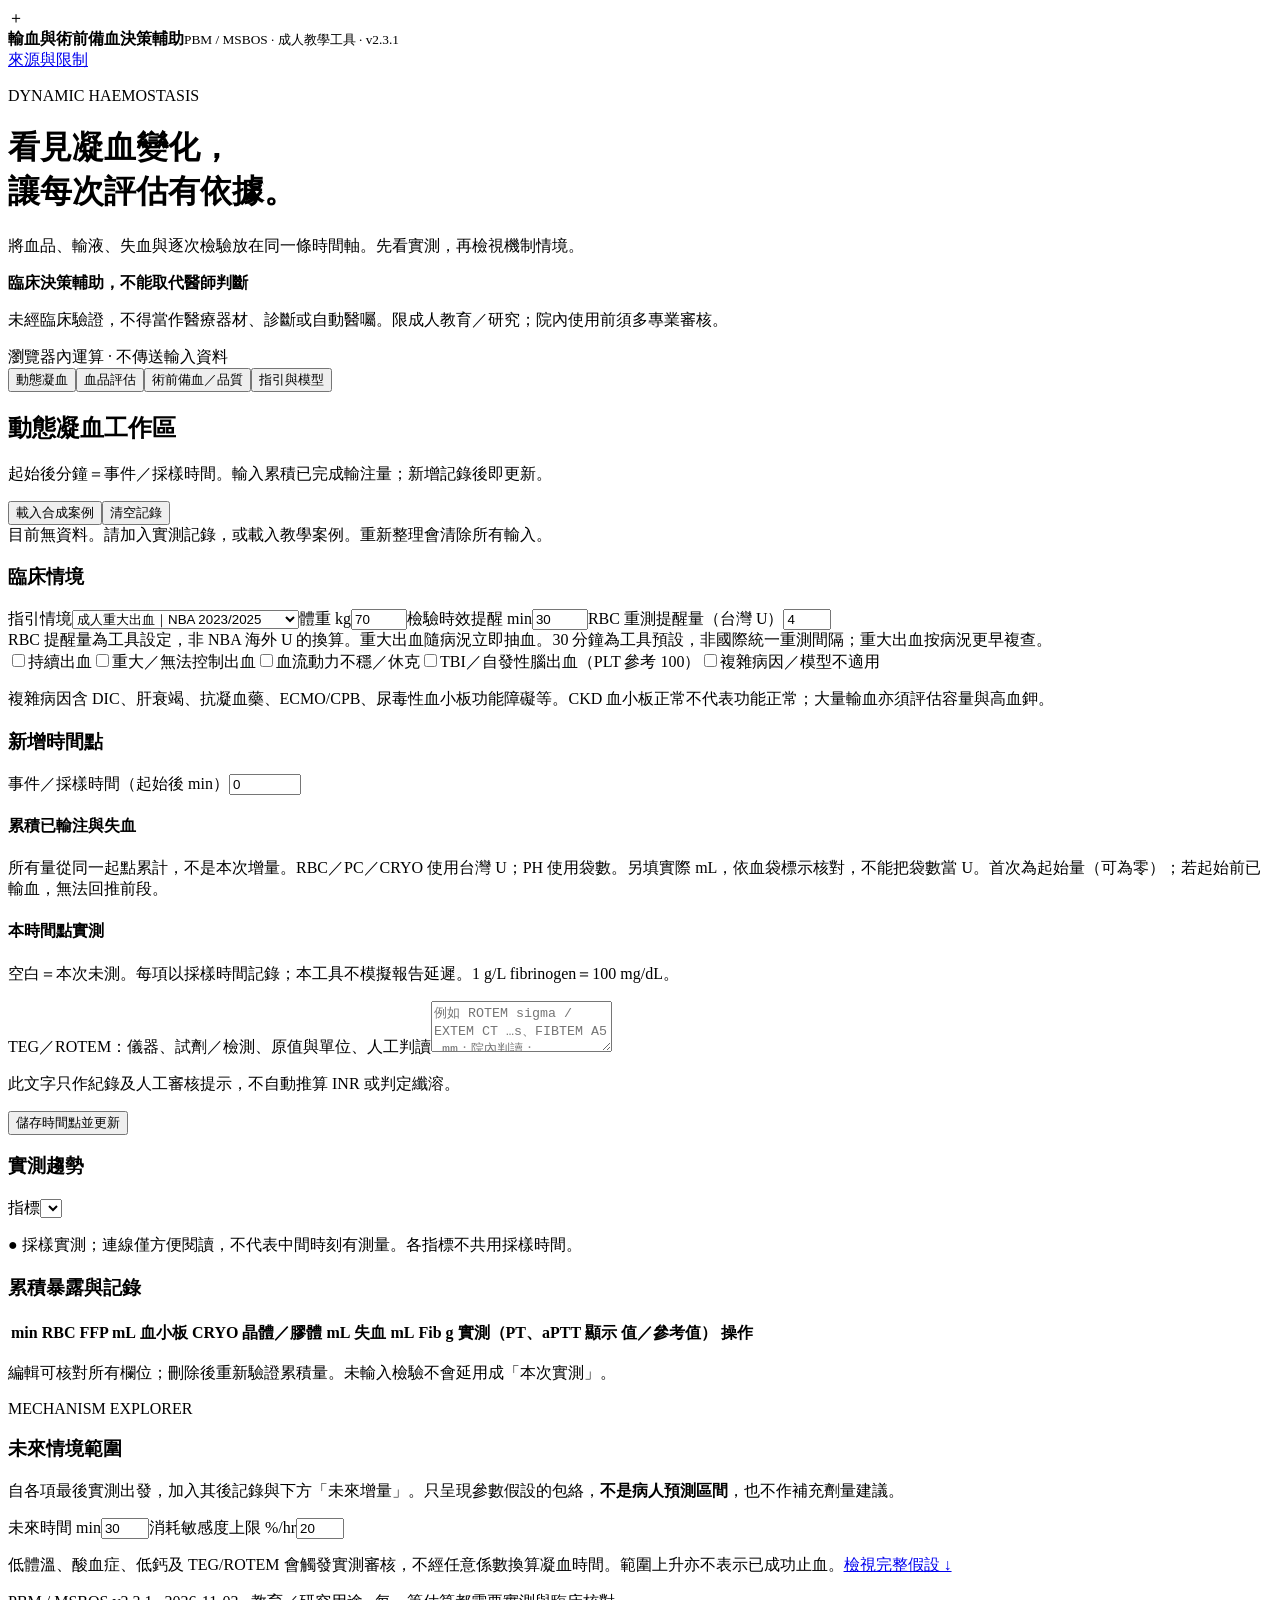
==== commit d0b4d4d3: "v2.3.1: align NBA context with guideline text Checked the thresholds against the NBA MAGICapp v2.0 f" ====
--- a/src/template.html
+++ b/src/template.html
@@ -1,5 +1,5 @@
 <!doctype html><html lang="zh-Hant"><head><meta charset="utf-8"><meta name="viewport" content="width=device-width,initial-scale=1"><meta name="referrer" content="no-referrer"><meta name="description" content="成人輸血與術前備血教學，實測凝血趨勢與具明確假設的情境模擬。"><title>輸血與術前備血決策輔助｜動態凝血</title><link rel="icon" href="data:image/svg+xml,%3Csvg xmlns='http://www.w3.org/2000/svg' viewBox='0 0 32 32'%3E%3Crect width='32' height='32' rx='7' fill='%23007b83'/%3E%3Cpath d='M13 7h6v6h6v6h-6v6h-6v-6H7v-6h6z' fill='%23fff'/%3E%3C/svg%3E"><style>/*STYLE*/</style></head><body>
-<header><div class="brand"><span class="cross">＋</span><div><strong>輸血與術前備血決策輔助</strong><small>PBM / MSBOS · 成人教學工具 · v2.3</small></div></div><a href="#sources">來源與限制</a></header>
+<header><div class="brand"><span class="cross">＋</span><div><strong>輸血與術前備血決策輔助</strong><small>PBM / MSBOS · 成人教學工具 · v2.3.1</small></div></div><a href="#sources">來源與限制</a></header>
 <main><div class="intro"><div><p class="eyebrow">DYNAMIC HAEMOSTASIS</p><h1>看見凝血變化，<br>讓每次評估有依據。</h1><p>將血品、輸液、失血與逐次檢驗放在同一條時間軸。先看實測，再檢視機制情境。</p></div><aside><b>臨床決策輔助，不能取代醫師判斷</b><p>未經臨床驗證，不得當作醫療器材、診斷或自動醫囑。限成人教育／研究；院內使用前須多專業審核。</p><span class="tag">瀏覽器內運算 · 不傳送輸入資料</span></aside></div>
 <nav aria-label="功能"><button class="tab active" data-tab="dynamic">動態凝血</button><button class="tab" data-tab="products">血品評估</button><button class="tab" data-tab="msbos">術前備血／品質</button><button class="tab" data-tab="sources">指引與模型</button></nav>
 <section id="dynamic" class="pane">
@@ -13,8 +13,8 @@
 </section>
 <section id="products" class="pane" hidden><h2>血品評估與再評估</h2><p>沿用動態工作區的最新實測與臨床情境。重大出血期間 Hb 可延遲反映失血，不能套穩定病人單一閾值。</p><div class="panel" id="taiwanProducts"><h3>台灣血品規格與單位核對</h3><p>血袋標示與本院血庫資料優先。下列是國內院所公開資料的規格參考，非每袋固定體積或全國統一包裝。查核：2026-11-03。</p><div class="scroll"><table><thead><tr><th>血品</th><th>台灣計量與參考規格</th><th>網站使用方式</th></tr></thead><tbody><tr><td>紅血球濃厚液／減白 RBC</td><td>常規 1 U 以 250 mL 全血製備；減白成品體積參考約 110–185 mL/U。袋標可能為 1 U 或 2 U。</td><td>輸入台灣 U，另記實際輸注 mL；不預設 280 mL/U。</td></tr><tr><td>新鮮冷凍血漿 FFP</td><td>參考 1 U 約 80–140 mL；2 U 約 170–250 mL，依袋標。</td><td>模型採實際 mL；不能一律把一袋視為 1 U 或 250 mL。</td></tr><tr><td>分離術血小板 PH／減白 PH</td><td>1 袋參考約 200–300 mL、約 3×10¹¹ 血小板。</td><td>記袋數與合計實際 mL；PH 1 袋不等於傳統 PC 1 U。</td></tr><tr><td>傳統血小板濃厚液 PC</td><td>1 U 由 250 mL 全血製備；參考約 30–40 mL，含 &gt;2.75×10¹⁰ 血小板。供應需洽血庫。</td><td>另記台灣 U，不硬設 12 U PC＝每袋 PH 的精確含量。</td></tr><tr><td>冷凍沉澱品 CRYO</td><td>參考 2 U 約 20–30 mL；纖維蛋白原有最低含量規格，並非每 U 固定含量。</td><td>分別記台灣 U、實際 mL、血庫核對之 fibrinogen g；不能用最低含量推定實際補充量。</td></tr></tbody></table></div><p class="hint">規格來源：<a href="https://wd.vghtpe.gov.tw/manage/upload/cabfile/f_20230104093058480.pdf" target="_blank" rel="noopener">臺北榮總血液成分使用準則（111-11-24 核定，頁1–2）</a>；<a href="https://www.cych.org.tw/lab/14_%E8%A1%80%E5%BA%AB%E4%BD%9C%E6%A5%AD/bloodbank_FAQ.htm" target="_blank" rel="noopener">嘉基血庫血液成分資料</a>。日期較早的資料僅作產品參考，不作目前國際適應症來源。</p><h4>袋標換算小工具</h4><p class="hint">依手上同規格血袋標示填寫，不預設每袋單位或體積；不同規格須分批計算。結果僅供核對，不會自動填入已完成輸注量。</p><div class="grid three"><label>袋數<input id="twBags" type="number" min="0" step="1"></label><label>袋標：台灣 U／袋<input id="twUnitsPerBag" type="number" min="0" step="any"></label><label>袋標：mL／袋<input id="twMlPerBag" type="number" min="0" step="any"></label></div><div id="twConversion" class="notice" aria-live="polite">請填袋數、每袋台灣 U 及每袋 mL。</div></div><div class="panel"><label>穩定成人 RBC 情境<select id="rbcContext"><option value="general">一般穩定住院成人（Hb &lt;7）</option><option value="cardiac">心臟手術（可採 &lt;7.5）</option><option value="cvd">骨科手術／既有心血管病（可採 &lt;8）</option><option value="ami">急性心肌梗塞（2025 條件性 &lt;10）</option></select></label><div id="rbcResult" class="notice"></div><div id="productSignals"></div><h3>人工確認清單</h3><ul><li>先找出血源並止血，核對病人、血型／不規則抗體、相容性與輸注反應。</li><li>凝血因子不足評估 FFP；低 fibrinogen 評估冷沉澱／濃縮製劑；低血小板或功能障礙需依病因判斷。不能只追求 INR 正常。</li><li>MTP 依本院包組與血品規格啟動；取得檢驗後依止血效果及目標導向調整，不由此模型自動開立。</li><li>補充後重測 CBC、PT/INR、aPTT、fibrinogen、iCa／血氣、核心體溫；需要時由受訓人員判讀 TEG/ROTEM。</li><li>CKD／心衰竭須評估 TACO、高血鉀與速率；腎移植候選者須衡量致敏風險，但不能因此延誤救命輸血。</li></ul><p>血品增量與袋數依產品及持續消耗而異。台灣 RBC 1 U 不等同美國常用 1 U，不能保證增加 Hb 1 g/dL。PH 1 袋不等同 PC 1 U；產品含量與規格依本院血庫及袋標確認。</p></div></section>
 <section id="msbos" class="pane" hidden><h2>術前備血與品質工作表</h2><div class="notice danger"><b>建議值是本工具綜整，不是權威機構建議</b>查無國際權威機構公布通用的術式備血量；下表 8 份皆為單一醫院或醫療體系的表。建議值未經院內資料驗證，須由輸血委員會核定後才能使用，不是醫囑。</div><div class="panel"><div class="section-title"><h3>術式備血比對與建議</h3><span id="schedCount" class="hint" role="status"></span></div><div class="grid two"><label>搜尋術式（中英文）<input id="schedQuery" type="search" placeholder="例如 全膝、Whipple、CABG"></label><label>科別<select id="schedCat"><option value="">全部科別</option></select></label></div><div class="scroll sched" tabindex="0" aria-label="術式備血比對表"><table><thead><tr><th>術式</th><th>建議（台灣 U）</th><th>Hopkins 2025</th><th>UPMC 2022</th><th>Toledo 2026</th><th>N Bristol 2018</th><th>Worcs 2024</th><th>HTAA 2025</th><th>ISBT 範例</th><th>UKMMC 2019</th><th>操作</th></tr></thead><tbody id="schedBody"></tbody></table></div><p class="hint"><b>建議值規則：</b>取有列該術式之來源的中位數，T&amp;S 與「無」算 0、範圍取中點；中位數為 0 建議 T&amp;S，否則進位成整袋後換算台灣 U；少於 3 份來源不給值。各來源權重相同，未加權；英國與馬來西亞各有 2 份。<b>來源欄為原表單位</b>（海外 U 或 pint），視為一次 450–500 mL 捐血，約等於台灣一袋 2 U。此換算為工具假設，只用於本欄比較；實際開單依本院血袋規格與血庫。「無」表示不例行備血，不代表不可能輸血；英國兩院的 G&amp;S 仰賴快速發血流程。</p><p class="hint"><b>使用限制：</b>T&amp;S 建議的前提是抗體篩檢陰性且血品能很快取得，做不到的院區應提高備血。抗體陽性、術前貧血、抗血栓藥物、再次手術或腔鏡轉開腹須個別評估。限成人擇期手術；術式由本工具依名稱配對，各表分類不完全相同，例如 Hopkins 的 Open hip 對應再置換、脊椎融合骨科 4 U、神經外科 2 U。腔鏡或機器手臂版本常低於上表。緊急失血依大量輸血流程，不依此表。</p><ul class="hint"><li><a href="https://anesthesiology.hopkinsmedicine.org/wp-content/uploads/2025/04/Blood-Order-Schedule-Adult-4-10-25.pdf" target="_blank" rel="noopener">Johns Hopkins 成人 Surgical Blood Order Schedule（2025-04-08 更新）</a>，方法見 <a href="https://pmc.ncbi.nlm.nih.gov/articles/PMC4165815/" target="_blank" rel="noopener">Frank 2014</a>。</li><li><a href="https://dam.upmc.com/-/media/upmc/services/south-central-pa/surgery/blood-usage-schedule.pdf?la=en&amp;rev=745bd8bc97b74678ae08e5288a4d4dc7&amp;hash=A7BE524E5D3FF616D438F07B4279723F" target="_blank" rel="noopener">UPMC 賓州中南區</a>（2022 年用血資料；≤5% 不備、5–25% T&amp;S、&gt;25% 配血中位數）。</li><li><a href="https://www.utoledo.edu/policies/utmc/bloodbank/pdfs/3364-108-308.pdf" target="_blank" rel="noopener">University of Toledo Medical Center</a>（2026-07 生效）。</li><li><a href="https://www.nbt.nhs.uk/sites/default/files/%E2%80%8BMaximum%20Surgical%20Blood%20Ordering%20Schedule.pdf" target="_blank" rel="noopener">North Bristol NHS Trust</a>（2018；2020 已到複審期）、<a href="https://apps.worcsacute.nhs.uk/KeyDocumentPortal/Home/DownloadFile/1585" target="_blank" rel="noopener">Worcestershire Acute Hospitals</a>（2024-09 核定）。</li><li><a href="https://portal.appshtaa.moh.gov.my/images/ProfilJabatan/Transfusi/Penerbitan/MSBOS_HTAA.pdf" target="_blank" rel="noopener">馬來西亞 HTAA 第二版（2025）</a>、<a href="https://hctm.ukm.my/makmal/wp-content/uploads/2020/10/2-MSBOS-ed.5.pdf" target="_blank" rel="noopener">UKMMC 第 5 版（2019）</a>：皆為單一醫院，後者修訂自該國國家血液中心指引。</li><li><a href="https://www.isbtweb.org/resource/en-2015-maximal-surgical-blood-ordering-schedule-msbos-pdf.html" target="_blank" rel="noopener">ISBT 網站收錄文件（2015 上架）</a>：教材附錄的單院範例，不是 ISBT 建議。</li></ul></div><details class="panel records"><summary><h3>來源原文查詢（Hopkins、HTAA 共 68 筆）</h3></summary><div class="grid two"><label>術式／關鍵字<input id="surgerySearch" placeholder="例如 腎、瘻管、AVF、TURP、剖腹產"></label><label>科別<select id="specialtyFilter"><option value="">全部科別</option></select></label></div><p class="hint">N／No Sample：該院不例行採檢，不代表不可能輸血；T/S、GSH：血型及抗體篩檢；T/C：交叉配血。本查詢表海外 U、pint／pints 均保留原文，不換算本院 RBC U。部分術式在不同科別／院所有不同方案，請核對來源分類。</p><p id="surgeryCount" role="status"></p><div class="scroll" tabindex="0" aria-label="術式備血參考表" style="max-height:540px"><table><thead><tr><th>科別</th><th>術式</th><th>台灣備血狀態／來源對照</th><th>來源／版本／位置</th><th>選取</th></tr></thead><tbody id="surgeryRows"></tbody></table></div></details><div class="panel"><h3>備血核對</h3><div id="referenceResult" class="notice" aria-live="polite">請從上方表格帶入術式；帶入後仍需另外填寫本院核定備血方案。</div><div class="grid two"><label>術式（不輸入病人身分）<input id="surgery" maxlength="100" placeholder="填寫術式"></label><label>本院核定備血類別<select id="prep"><option value="">尚未核定／待血庫確認</option><option>N：不例行備血</option><option>T&amp;S：血型與抗體篩檢</option><option>T&amp;C：交叉配血</option></select></label><label>本院核定 RBC 備血（台灣 U）<input id="prepUnits" type="number" min="0" max="30" step="1"></label></div><div class="checks"><label><input id="antibody" type="checkbox">不規則抗體／配血困難</label><label><input id="anemia" type="checkbox">貧血／出血風險升高</label></div><div id="prepResult" class="notice"></div><p>手術急迫性、手術醫師預估失血、既有 Hb、血品到位時間及可用血庫資源均須個別評估。N 不等於任何情況都不用輸血。</p></div><form id="qualityForm" class="panel"><h3>同術式、同期間、同族群的用血品質</h3><div class="grid four"><label>手術總人次<input name="cases" type="number" min="0" step="1" required></label><label>交叉配血人次<input name="xm" type="number" min="0" step="1" required></label><label>受血人次<input name="recipients" type="number" min="0" step="1" required></label><label>交叉配血 RBC 台灣 U<input name="cross" type="number" min="0" step="1" required></label><label>實際輸注 RBC 台灣 U<input name="used" type="number" min="0" step="1" required></label></div><button type="submit">計算品質指標</button><div id="qualityResult" role="status"></div><p class="hint">C:T＝配血 U／輸注 U；TP＝受血人次／配血人次；TI＝輸注 U／配血人次（Mead 定義，分母不是手術人次）；利用率＝輸注／配血 U。TI 海外參考 ≥0.5 以海外 U 計，台灣 U 約加倍（工具假設）。常用參考與 1.5×TI 見 <a href="https://pmc.ncbi.nlm.nih.gov/articles/PMC13712241/" target="_blank" rel="noopener">Cureus 2026</a>、<a href="https://pmc.ncbi.nlm.nih.gov/articles/PMC12614691/" target="_blank" rel="noopener">Asian J Transfus Sci 2025</a>，兩者皆為引用原準則的單中心研究，參考值略有差異；紅框僅表示未達常用參考，案例數少時不穩定。急用未交叉配血輸注不應混入此分母，需另案分析。</p></form></section>
-<section id="sources" class="pane" hidden><h2>指引、閾值與模型邊界</h2><p>文獻查核日期：2026-11-03。這是可審核的教學規則，非全面涵蓋所有疾病、用藥及輸血適應症。</p>
-<div class="panel"><h3>情境與來源對照</h3><div class="scroll"><table><thead><tr><th>來源</th><th>本版採用</th><th>限制</th></tr></thead><tbody><tr><td><a href="https://www.blood.gov.au/patient-blood-management-guideline-adults-critical-bleeding" target="_blank" rel="noopener">NBA 成人重大出血 2023／2025 更新</a></td><td>R1–2、GPS2：重複監測；fibrinogen &lt;2.0、INR &gt;1.5、PT/aPTT &gt;1.5×ULN、iCa &lt;1、pH &lt;7.2、核心溫度 &lt;35；按海外原規格考慮每 4 U RBC 重測。本版不直接套成台灣 4 U；台灣工作區使用可調的工具提醒量。</td><td>警戒值不是一律輸注門檻。官方頁面現標示修訂審查中；2025 更新含 cryo 規格。</td></tr><tr><td><a href="https://link.springer.com/article/10.1186/s13054-023-04327-7" target="_blank" rel="noopener">European trauma 第六版 2023</a></td><td>R11/26–31：目標導向；重大出血且 fibrinogen ≤1.5 或功能不足評估補充；持續出血 PLT 目標 &gt;50，TBI &gt;100；iCa 維持正常（約 1.1–1.3）。</td><td>創傷情境。PT/aPTT &gt;1.5×正常值；本版創傷模式請輸入院內正常對照值。iCa &lt;0.9 特別危急，不能等到此值才處理。</td></tr><tr><td><a href="https://associationofanaesthetists-publications.onlinelibrary.wiley.com/doi/10.1111/anae.16542" target="_blank" rel="noopener">Association of Anaesthetists 2025</a></td><td>重大出血時：INR &gt;1.5、fibrinogen &lt;1.5（產科 &lt;2.0）、PLT &lt;50（產科 &lt;75）為血品評估參考；TBI、多發創傷或自發性腦出血維持 PLT &gt;100；iCa 目標 &gt;1.0。</td><td>需配合出血與重複檢驗；不可延伸為無出血者之常規預防輸血。</td></tr></tbody></table></div><p>固定比例 MTP 的袋數／成人 platelet 劑量在各國定義不同；本版不自動換算或裁定比例是否足夠。取得實測後依本院方案調整。</p><p><a href="https://www.isbtweb.org/resource/red-blood-cell-transfusion-2023-aabb-international-guidelines.html" target="_blank" rel="noopener">AABB 2023 RBC 指引</a>用於穩定成人；<a href="https://www.aabb.org/news-resources/news/article/2025/08/20/expert-panel-recommends-liberal-transfusion-strategy-for-hospitalized-patients-with-ami" target="_blank" rel="noopener">AABB 2025 AMI</a>為條件性、低確定性建議，需個別權衡。</p><p><a href="https://www.isth.org/page/Published_Guidance" target="_blank" rel="noopener">ISTH 2026 factor concentrates guidance</a>（doi:10.1016/j.jtha.2026.07.030）已在官方清單確認；全文存取受限，未據此新增劑量或宣稱完整符合。台灣仿單、給付與院內 MTP 均待另行核定。</p></div>
+<section id="sources" class="pane" hidden><h2>指引、閾值與模型邊界</h2><p>文獻查核日期：2026-11-03；NBA 閾值對照 <a href="https://app.magicapp.org/#/guideline/Evqmmn" target="_blank" rel="noopener">MAGICapp v2.0 全文</a>。這是可審核的教學規則，非全面涵蓋所有疾病、用藥及輸血適應症。</p>
+<div class="panel"><h3>情境與來源對照</h3><div class="scroll"><table><thead><tr><th>來源</th><th>本版採用</th><th>限制</th></tr></thead><tbody><tr><td><a href="https://www.blood.gov.au/patient-blood-management-guideline-adults-critical-bleeding" target="_blank" rel="noopener">NBA 成人重大出血 2023／2025 更新</a></td><td>R1–2、GPS2：重複監測；fibrinogen &lt;2.0、INR &gt;1.5、PT/aPTT &gt;1.5×ULN、iCa &lt;1、pH &lt;7.2、BE &lt;–6、乳酸 &gt;4、核心溫度 &lt;35；按海外原規格考慮每 4 U RBC 重測。本版不直接套成台灣 4 U；台灣工作區使用可調的工具提醒量。</td><td>警戒值不是一律輸注門檻。GPS2 未列血小板閾值；NBA 情境的 PLT 50 取自 Association of Anaesthetists 2025，MHP 範本尚未核對。官方頁面現標示修訂審查中；2025 更新含 cryo 規格。</td></tr><tr><td><a href="https://link.springer.com/article/10.1186/s13054-023-04327-7" target="_blank" rel="noopener">European trauma 第六版 2023</a></td><td>R11/26–31：目標導向；重大出血且 fibrinogen ≤1.5 或功能不足評估補充；持續出血 PLT 目標 &gt;50，TBI &gt;100；iCa 維持正常（約 1.1–1.3）。</td><td>創傷情境。PT/aPTT &gt;1.5×正常值；本版創傷模式請輸入院內正常對照值。iCa &lt;0.9 特別危急，不能等到此值才處理。</td></tr><tr><td><a href="https://associationofanaesthetists-publications.onlinelibrary.wiley.com/doi/10.1111/anae.16542" target="_blank" rel="noopener">Association of Anaesthetists 2025</a></td><td>重大出血時：INR &gt;1.5、fibrinogen &lt;1.5（產科 &lt;2.0）、PLT &lt;50（產科 &lt;75）為血品評估參考；TBI、多發創傷或自發性腦出血維持 PLT &gt;100；iCa 目標 &gt;1.0。</td><td>需配合出血與重複檢驗；不可延伸為無出血者之常規預防輸血。</td></tr></tbody></table></div><p>固定比例 MTP 的袋數／成人 platelet 劑量在各國定義不同；本版不自動換算或裁定比例是否足夠。取得實測後依本院方案調整。</p><p><a href="https://www.isbtweb.org/resource/red-blood-cell-transfusion-2023-aabb-international-guidelines.html" target="_blank" rel="noopener">AABB 2023 RBC 指引</a>用於穩定成人；<a href="https://www.aabb.org/news-resources/news/article/2025/08/20/expert-panel-recommends-liberal-transfusion-strategy-for-hospitalized-patients-with-ami" target="_blank" rel="noopener">AABB 2025 AMI</a>為條件性、低確定性建議，需個別權衡。</p><p><a href="https://www.isth.org/page/Published_Guidance" target="_blank" rel="noopener">ISTH 2026 factor concentrates guidance</a>（doi:10.1016/j.jtha.2026.07.030）已在官方清單確認；全文存取受限，未據此新增劑量或宣稱完整符合。台灣仿單、給付與院內 MTP 均待另行核定。</p></div>
 <div class="panel" id="model"><h3>情境模型：機制與未驗證假設</h3><p>本版刻意不用風險分數、事件機率、精確凝血時間或經驗證之名義。每項最後採樣值各自重新錨定，逐區間運算；未來欄位為增量，歷史欄位為累積量。尚未重測的舊值仍標示原時間。</p><ul><li>估計血容量 V＝體重 × 0.06–0.08 L/kg；Hct 假設 0.35–0.45，血漿容積 PV＝V×(1−Hct)。不適用妊娠血容量、極端體型、兒童或大量血容量變化的精確推估。</li><li>區間有效輸入 I＝RBC 實際 L＋FFP 實際 L＋血小板合計實際 L＋CRYO 實際 L＋晶體液 L×0.15–0.40＋膠體液 L。已移除固定 RBC 280 mL/U 與 PH 250 mL/袋假設；缺必要體積時停止外推。膠體液僅作容量近似，未描述直接凝血效應。</li><li>稀釋因子 D＝exp(−min(失血 L,I)/V)×V/[V＋max(0,I−失血 L)]。維持固定參考血容量、均勻混合及近似等容置換；失血而無補液不直接降低濃度，但絕不表示無休克。</li><li>下一值＝前值×D×(1−c)<sup>區間小時</sup>＋假設補充增量。c 範圍 0 至所選上限（預設 20%/hr、可調 0–50），是敏感度假設，不是測得消耗率。</li><li>PLT 增量＝PH 袋數×15–45 ×10⁹/L×70/體重；fibrinogen 增量＝(FFP L×1.5–3 g/L＋實際已補充 fibrinogen g)×0.4–1.0/PV。僅粗略表達回收率差異。PH 每袋以國內常見約 3×10¹¹ 血小板為參考，非保證增量；PC 不自動視為 PH。CRYO 另記台灣 U 與實際 mL，且必須由血庫核對實際纖維蛋白原 g；CRYO 與濃縮製劑 g 勿重複計入。傳統 PC 缺含量核對時停止數值外推。</li><li>補充視為區間末進入，先失血／稀釋後補充；無法刻畫區間內先後順序、尿量、分布、持續流失、免疫破壞、纖溶與內源生成。應將重要輸注與採樣拆成多個時間點。</li><li>枚舉 2⁵ 組參數角點顯示最小／最大，沒有分布校準或臨床驗證，不是 95% 區間，亦不保證包住真值。實際回收可為零，消耗可超出假設。</li><li>錨點後失血 ≥最低估計血容量、淨血管內容量偏差 &gt;30%V、錨點超過 120 min、體重不在 40–150 kg、選擇產科情境或勾選複雜病因：停止數值情境。這些停止條件亦是工具保守設定，非生理硬界線。</li></ul><p><b>PT/INR、aPTT、iCa、pH、體溫與 TEG/ROTEM 不作數值預測。</b>凝血時間與因子濃度非線性，檢驗可能在標準溫度、再鈣化條件下測得，不能充分反映低溫或低鈣在體內的影響。</p></div>
 <div class="panel"><h3>資料、審核與版本狀態</h3><p>不要求姓名、病歷號或身分資料；輸入僅留在此分頁記憶體，無上傳、分析追蹤或自動儲存。請勿輸入可識別病人資料。教學案例完全合成。關閉／重新整理即清除；公開程式庫不含臨床紀錄。</p><p>本版為原附件無法取得後的重建版本；術式表另依 2025 官方來源重建，逐筆保留來源與原規格。所有模型與規則需由血庫、麻醉、急診、相關主治醫師及輸血委員會審核；尚未進行前瞻性或回溯性臨床效度驗證。</p></div></section>
-<footer>PBM / MSBOS v2.3 · 2026-11-03 · 教育／研究用途 · 每一筆估算都需要實測與臨床核對</footer></main><script>/*CORE*/</script><script>/*MSBOS*/</script><script>/*SCHEDULE*/</script><script>/*APP*/</script></body></html>
+<footer>PBM / MSBOS v2.3.1 · 2026-11-03 · 教育／研究用途 · 每一筆估算都需要實測與臨床核對</footer></main><script>/*CORE*/</script><script>/*MSBOS*/</script><script>/*SCHEDULE*/</script><script>/*APP*/</script></body></html>
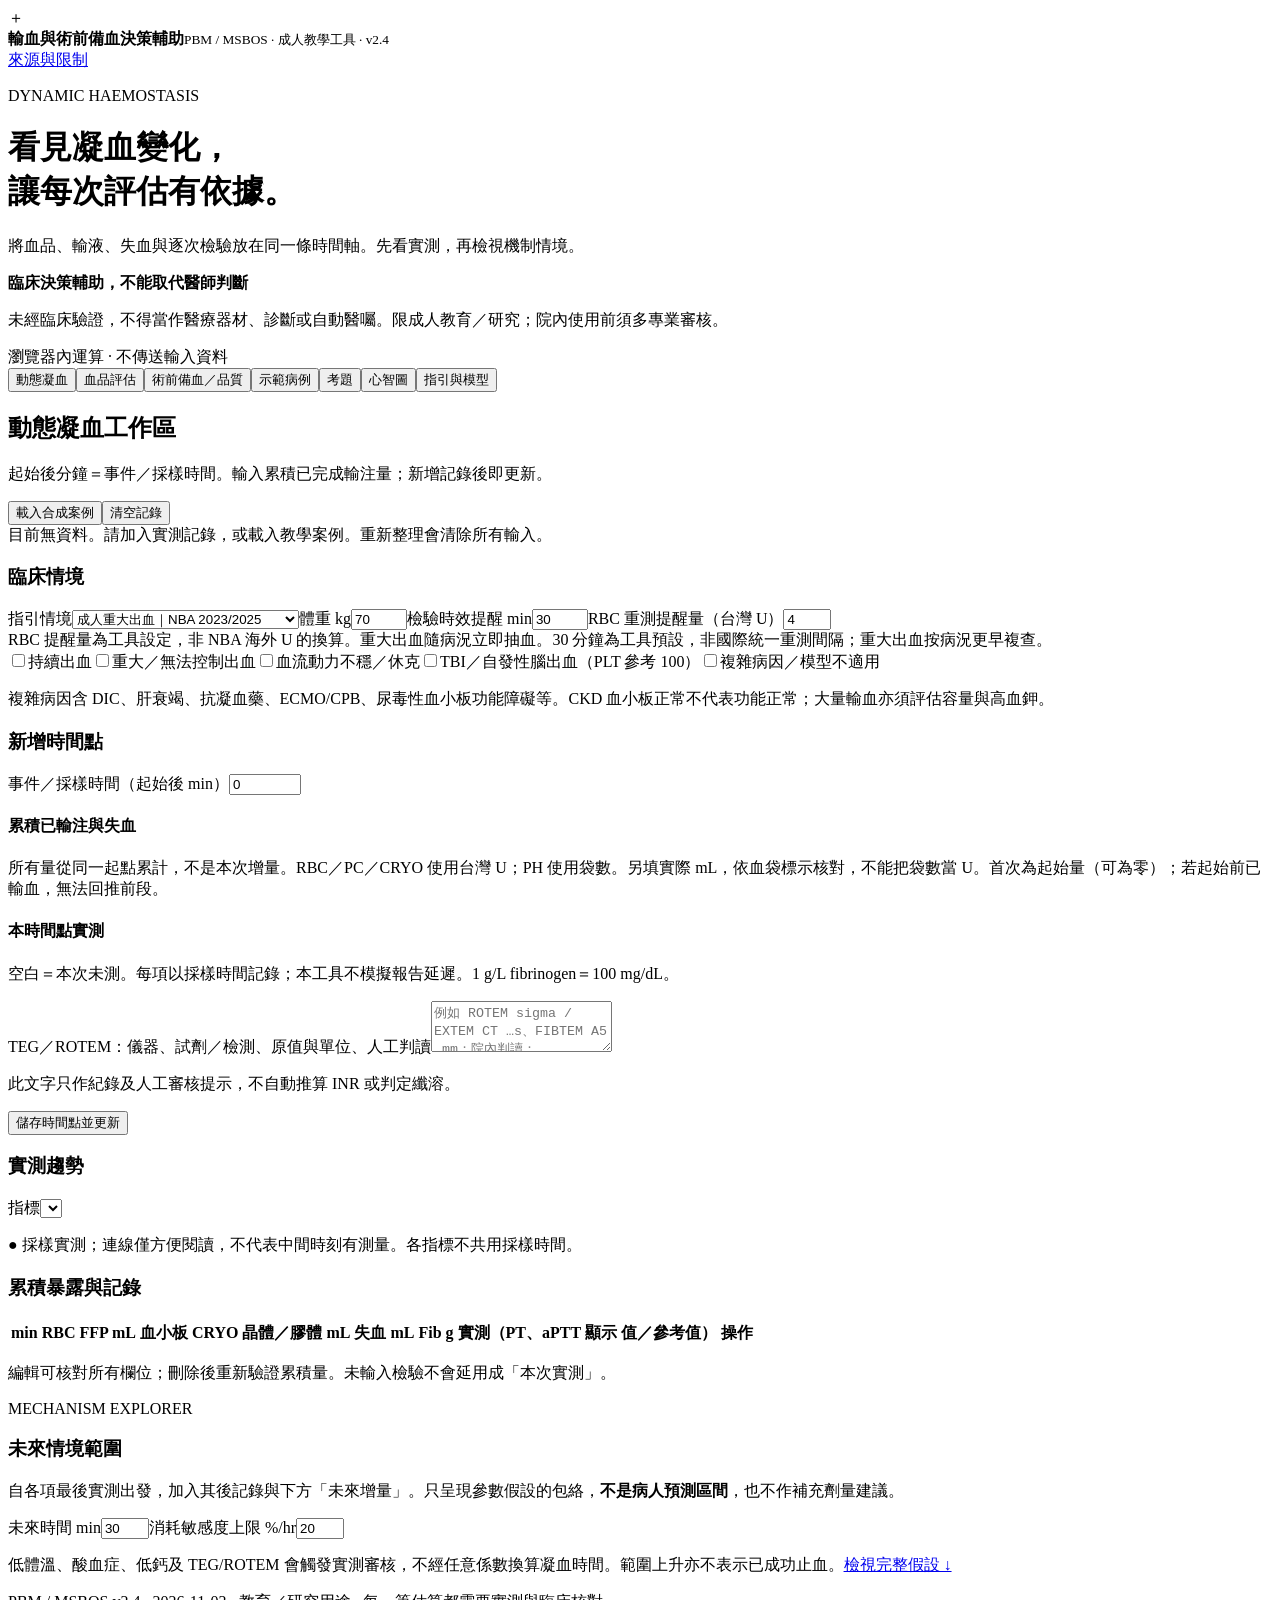
==== commit 4e00bed7: "v2.4: add teaching tabs with cases, quiz and mind map Add 8 worked cases that load into the tool, a " ====
--- a/src/template.html
+++ b/src/template.html
@@ -1,7 +1,7 @@
 <!doctype html><html lang="zh-Hant"><head><meta charset="utf-8"><meta name="viewport" content="width=device-width,initial-scale=1"><meta name="referrer" content="no-referrer"><meta name="description" content="成人輸血與術前備血教學，實測凝血趨勢與具明確假設的情境模擬。"><title>輸血與術前備血決策輔助｜動態凝血</title><link rel="icon" href="data:image/svg+xml,%3Csvg xmlns='http://www.w3.org/2000/svg' viewBox='0 0 32 32'%3E%3Crect width='32' height='32' rx='7' fill='%23007b83'/%3E%3Cpath d='M13 7h6v6h6v6h-6v6h-6v-6H7v-6h6z' fill='%23fff'/%3E%3C/svg%3E"><style>/*STYLE*/</style></head><body>
-<header><div class="brand"><span class="cross">＋</span><div><strong>輸血與術前備血決策輔助</strong><small>PBM / MSBOS · 成人教學工具 · v2.3.1</small></div></div><a href="#sources">來源與限制</a></header>
+<header><div class="brand"><span class="cross">＋</span><div><strong>輸血與術前備血決策輔助</strong><small>PBM / MSBOS · 成人教學工具 · v2.4</small></div></div><a href="#sources">來源與限制</a></header>
 <main><div class="intro"><div><p class="eyebrow">DYNAMIC HAEMOSTASIS</p><h1>看見凝血變化，<br>讓每次評估有依據。</h1><p>將血品、輸液、失血與逐次檢驗放在同一條時間軸。先看實測，再檢視機制情境。</p></div><aside><b>臨床決策輔助，不能取代醫師判斷</b><p>未經臨床驗證，不得當作醫療器材、診斷或自動醫囑。限成人教育／研究；院內使用前須多專業審核。</p><span class="tag">瀏覽器內運算 · 不傳送輸入資料</span></aside></div>
-<nav aria-label="功能"><button class="tab active" data-tab="dynamic">動態凝血</button><button class="tab" data-tab="products">血品評估</button><button class="tab" data-tab="msbos">術前備血／品質</button><button class="tab" data-tab="sources">指引與模型</button></nav>
+<nav aria-label="功能"><button class="tab active" data-tab="dynamic">動態凝血</button><button class="tab" data-tab="products">血品評估</button><button class="tab" data-tab="msbos">術前備血／品質</button><button class="tab" data-tab="cases">示範病例</button><button class="tab" data-tab="quiz">考題</button><button class="tab" data-tab="map">心智圖</button><button class="tab" data-tab="sources">指引與模型</button></nav>
 <section id="dynamic" class="pane">
 <div class="section-title"><div><h2>動態凝血工作區</h2><p>起始後分鐘＝事件／採樣時間。輸入累積已完成輸注量；新增記錄後即更新。</p></div><div class="actions"><button id="demo">載入合成案例</button><button id="clear" class="quiet">清空記錄</button></div></div>
 <div id="mode" class="notice">目前無資料。請加入實測記錄，或載入教學案例。重新整理會清除所有輸入。</div>
@@ -13,8 +13,8 @@
 </section>
 <section id="products" class="pane" hidden><h2>血品評估與再評估</h2><p>沿用動態工作區的最新實測與臨床情境。重大出血期間 Hb 可延遲反映失血，不能套穩定病人單一閾值。</p><div class="panel" id="taiwanProducts"><h3>台灣血品規格與單位核對</h3><p>血袋標示與本院血庫資料優先。下列是國內院所公開資料的規格參考，非每袋固定體積或全國統一包裝。查核：2026-11-03。</p><div class="scroll"><table><thead><tr><th>血品</th><th>台灣計量與參考規格</th><th>網站使用方式</th></tr></thead><tbody><tr><td>紅血球濃厚液／減白 RBC</td><td>常規 1 U 以 250 mL 全血製備；減白成品體積參考約 110–185 mL/U。袋標可能為 1 U 或 2 U。</td><td>輸入台灣 U，另記實際輸注 mL；不預設 280 mL/U。</td></tr><tr><td>新鮮冷凍血漿 FFP</td><td>參考 1 U 約 80–140 mL；2 U 約 170–250 mL，依袋標。</td><td>模型採實際 mL；不能一律把一袋視為 1 U 或 250 mL。</td></tr><tr><td>分離術血小板 PH／減白 PH</td><td>1 袋參考約 200–300 mL、約 3×10¹¹ 血小板。</td><td>記袋數與合計實際 mL；PH 1 袋不等於傳統 PC 1 U。</td></tr><tr><td>傳統血小板濃厚液 PC</td><td>1 U 由 250 mL 全血製備；參考約 30–40 mL，含 &gt;2.75×10¹⁰ 血小板。供應需洽血庫。</td><td>另記台灣 U，不硬設 12 U PC＝每袋 PH 的精確含量。</td></tr><tr><td>冷凍沉澱品 CRYO</td><td>參考 2 U 約 20–30 mL；纖維蛋白原有最低含量規格，並非每 U 固定含量。</td><td>分別記台灣 U、實際 mL、血庫核對之 fibrinogen g；不能用最低含量推定實際補充量。</td></tr></tbody></table></div><p class="hint">規格來源：<a href="https://wd.vghtpe.gov.tw/manage/upload/cabfile/f_20230104093058480.pdf" target="_blank" rel="noopener">臺北榮總血液成分使用準則（111-11-24 核定，頁1–2）</a>；<a href="https://www.cych.org.tw/lab/14_%E8%A1%80%E5%BA%AB%E4%BD%9C%E6%A5%AD/bloodbank_FAQ.htm" target="_blank" rel="noopener">嘉基血庫血液成分資料</a>。日期較早的資料僅作產品參考，不作目前國際適應症來源。</p><h4>袋標換算小工具</h4><p class="hint">依手上同規格血袋標示填寫，不預設每袋單位或體積；不同規格須分批計算。結果僅供核對，不會自動填入已完成輸注量。</p><div class="grid three"><label>袋數<input id="twBags" type="number" min="0" step="1"></label><label>袋標：台灣 U／袋<input id="twUnitsPerBag" type="number" min="0" step="any"></label><label>袋標：mL／袋<input id="twMlPerBag" type="number" min="0" step="any"></label></div><div id="twConversion" class="notice" aria-live="polite">請填袋數、每袋台灣 U 及每袋 mL。</div></div><div class="panel"><label>穩定成人 RBC 情境<select id="rbcContext"><option value="general">一般穩定住院成人（Hb &lt;7）</option><option value="cardiac">心臟手術（可採 &lt;7.5）</option><option value="cvd">骨科手術／既有心血管病（可採 &lt;8）</option><option value="ami">急性心肌梗塞（2025 條件性 &lt;10）</option></select></label><div id="rbcResult" class="notice"></div><div id="productSignals"></div><h3>人工確認清單</h3><ul><li>先找出血源並止血，核對病人、血型／不規則抗體、相容性與輸注反應。</li><li>凝血因子不足評估 FFP；低 fibrinogen 評估冷沉澱／濃縮製劑；低血小板或功能障礙需依病因判斷。不能只追求 INR 正常。</li><li>MTP 依本院包組與血品規格啟動；取得檢驗後依止血效果及目標導向調整，不由此模型自動開立。</li><li>補充後重測 CBC、PT/INR、aPTT、fibrinogen、iCa／血氣、核心體溫；需要時由受訓人員判讀 TEG/ROTEM。</li><li>CKD／心衰竭須評估 TACO、高血鉀與速率；腎移植候選者須衡量致敏風險，但不能因此延誤救命輸血。</li></ul><p>血品增量與袋數依產品及持續消耗而異。台灣 RBC 1 U 不等同美國常用 1 U，不能保證增加 Hb 1 g/dL。PH 1 袋不等同 PC 1 U；產品含量與規格依本院血庫及袋標確認。</p></div></section>
 <section id="msbos" class="pane" hidden><h2>術前備血與品質工作表</h2><div class="notice danger"><b>建議值是本工具綜整，不是權威機構建議</b>查無國際權威機構公布通用的術式備血量；下表 8 份皆為單一醫院或醫療體系的表。建議值未經院內資料驗證，須由輸血委員會核定後才能使用，不是醫囑。</div><div class="panel"><div class="section-title"><h3>術式備血比對與建議</h3><span id="schedCount" class="hint" role="status"></span></div><div class="grid two"><label>搜尋術式（中英文）<input id="schedQuery" type="search" placeholder="例如 全膝、Whipple、CABG"></label><label>科別<select id="schedCat"><option value="">全部科別</option></select></label></div><div class="scroll sched" tabindex="0" aria-label="術式備血比對表"><table><thead><tr><th>術式</th><th>建議（台灣 U）</th><th>Hopkins 2025</th><th>UPMC 2022</th><th>Toledo 2026</th><th>N Bristol 2018</th><th>Worcs 2024</th><th>HTAA 2025</th><th>ISBT 範例</th><th>UKMMC 2019</th><th>操作</th></tr></thead><tbody id="schedBody"></tbody></table></div><p class="hint"><b>建議值規則：</b>取有列該術式之來源的中位數，T&amp;S 與「無」算 0、範圍取中點；中位數為 0 建議 T&amp;S，否則進位成整袋後換算台灣 U；少於 3 份來源不給值。各來源權重相同，未加權；英國與馬來西亞各有 2 份。<b>來源欄為原表單位</b>（海外 U 或 pint），視為一次 450–500 mL 捐血，約等於台灣一袋 2 U。此換算為工具假設，只用於本欄比較；實際開單依本院血袋規格與血庫。「無」表示不例行備血，不代表不可能輸血；英國兩院的 G&amp;S 仰賴快速發血流程。</p><p class="hint"><b>使用限制：</b>T&amp;S 建議的前提是抗體篩檢陰性且血品能很快取得，做不到的院區應提高備血。抗體陽性、術前貧血、抗血栓藥物、再次手術或腔鏡轉開腹須個別評估。限成人擇期手術；術式由本工具依名稱配對，各表分類不完全相同，例如 Hopkins 的 Open hip 對應再置換、脊椎融合骨科 4 U、神經外科 2 U。腔鏡或機器手臂版本常低於上表。緊急失血依大量輸血流程，不依此表。</p><ul class="hint"><li><a href="https://anesthesiology.hopkinsmedicine.org/wp-content/uploads/2025/04/Blood-Order-Schedule-Adult-4-10-25.pdf" target="_blank" rel="noopener">Johns Hopkins 成人 Surgical Blood Order Schedule（2025-04-08 更新）</a>，方法見 <a href="https://pmc.ncbi.nlm.nih.gov/articles/PMC4165815/" target="_blank" rel="noopener">Frank 2014</a>。</li><li><a href="https://dam.upmc.com/-/media/upmc/services/south-central-pa/surgery/blood-usage-schedule.pdf?la=en&amp;rev=745bd8bc97b74678ae08e5288a4d4dc7&amp;hash=A7BE524E5D3FF616D438F07B4279723F" target="_blank" rel="noopener">UPMC 賓州中南區</a>（2022 年用血資料；≤5% 不備、5–25% T&amp;S、&gt;25% 配血中位數）。</li><li><a href="https://www.utoledo.edu/policies/utmc/bloodbank/pdfs/3364-108-308.pdf" target="_blank" rel="noopener">University of Toledo Medical Center</a>（2026-07 生效）。</li><li><a href="https://www.nbt.nhs.uk/sites/default/files/%E2%80%8BMaximum%20Surgical%20Blood%20Ordering%20Schedule.pdf" target="_blank" rel="noopener">North Bristol NHS Trust</a>（2018；2020 已到複審期）、<a href="https://apps.worcsacute.nhs.uk/KeyDocumentPortal/Home/DownloadFile/1585" target="_blank" rel="noopener">Worcestershire Acute Hospitals</a>（2024-09 核定）。</li><li><a href="https://portal.appshtaa.moh.gov.my/images/ProfilJabatan/Transfusi/Penerbitan/MSBOS_HTAA.pdf" target="_blank" rel="noopener">馬來西亞 HTAA 第二版（2025）</a>、<a href="https://hctm.ukm.my/makmal/wp-content/uploads/2020/10/2-MSBOS-ed.5.pdf" target="_blank" rel="noopener">UKMMC 第 5 版（2019）</a>：皆為單一醫院，後者修訂自該國國家血液中心指引。</li><li><a href="https://www.isbtweb.org/resource/en-2015-maximal-surgical-blood-ordering-schedule-msbos-pdf.html" target="_blank" rel="noopener">ISBT 網站收錄文件（2015 上架）</a>：教材附錄的單院範例，不是 ISBT 建議。</li></ul></div><details class="panel records"><summary><h3>來源原文查詢（Hopkins、HTAA 共 68 筆）</h3></summary><div class="grid two"><label>術式／關鍵字<input id="surgerySearch" placeholder="例如 腎、瘻管、AVF、TURP、剖腹產"></label><label>科別<select id="specialtyFilter"><option value="">全部科別</option></select></label></div><p class="hint">N／No Sample：該院不例行採檢，不代表不可能輸血；T/S、GSH：血型及抗體篩檢；T/C：交叉配血。本查詢表海外 U、pint／pints 均保留原文，不換算本院 RBC U。部分術式在不同科別／院所有不同方案，請核對來源分類。</p><p id="surgeryCount" role="status"></p><div class="scroll" tabindex="0" aria-label="術式備血參考表" style="max-height:540px"><table><thead><tr><th>科別</th><th>術式</th><th>台灣備血狀態／來源對照</th><th>來源／版本／位置</th><th>選取</th></tr></thead><tbody id="surgeryRows"></tbody></table></div></details><div class="panel"><h3>備血核對</h3><div id="referenceResult" class="notice" aria-live="polite">請從上方表格帶入術式；帶入後仍需另外填寫本院核定備血方案。</div><div class="grid two"><label>術式（不輸入病人身分）<input id="surgery" maxlength="100" placeholder="填寫術式"></label><label>本院核定備血類別<select id="prep"><option value="">尚未核定／待血庫確認</option><option>N：不例行備血</option><option>T&amp;S：血型與抗體篩檢</option><option>T&amp;C：交叉配血</option></select></label><label>本院核定 RBC 備血（台灣 U）<input id="prepUnits" type="number" min="0" max="30" step="1"></label></div><div class="checks"><label><input id="antibody" type="checkbox">不規則抗體／配血困難</label><label><input id="anemia" type="checkbox">貧血／出血風險升高</label></div><div id="prepResult" class="notice"></div><p>手術急迫性、手術醫師預估失血、既有 Hb、血品到位時間及可用血庫資源均須個別評估。N 不等於任何情況都不用輸血。</p></div><form id="qualityForm" class="panel"><h3>同術式、同期間、同族群的用血品質</h3><div class="grid four"><label>手術總人次<input name="cases" type="number" min="0" step="1" required></label><label>交叉配血人次<input name="xm" type="number" min="0" step="1" required></label><label>受血人次<input name="recipients" type="number" min="0" step="1" required></label><label>交叉配血 RBC 台灣 U<input name="cross" type="number" min="0" step="1" required></label><label>實際輸注 RBC 台灣 U<input name="used" type="number" min="0" step="1" required></label></div><button type="submit">計算品質指標</button><div id="qualityResult" role="status"></div><p class="hint">C:T＝配血 U／輸注 U；TP＝受血人次／配血人次；TI＝輸注 U／配血人次（Mead 定義，分母不是手術人次）；利用率＝輸注／配血 U。TI 海外參考 ≥0.5 以海外 U 計，台灣 U 約加倍（工具假設）。常用參考與 1.5×TI 見 <a href="https://pmc.ncbi.nlm.nih.gov/articles/PMC13712241/" target="_blank" rel="noopener">Cureus 2026</a>、<a href="https://pmc.ncbi.nlm.nih.gov/articles/PMC12614691/" target="_blank" rel="noopener">Asian J Transfus Sci 2025</a>，兩者皆為引用原準則的單中心研究，參考值略有差異；紅框僅表示未達常用參考，案例數少時不穩定。急用未交叉配血輸注不應混入此分母，需另案分析。</p></form></section>
-<section id="sources" class="pane" hidden><h2>指引、閾值與模型邊界</h2><p>文獻查核日期：2026-11-03；NBA 閾值對照 <a href="https://app.magicapp.org/#/guideline/Evqmmn" target="_blank" rel="noopener">MAGICapp v2.0 全文</a>。這是可審核的教學規則，非全面涵蓋所有疾病、用藥及輸血適應症。</p>
+<section id="cases" class="pane" hidden><h2>示範病例</h2><p>8 例涵蓋工具的各個分流。先看情境自己想，再展開分析；「帶入工具」會把數值填入對應分頁。人物與數值皆為教學虛構。</p><div id="caseList"></div></section><section id="quiz" class="pane" hidden><h2>考題</h2><p>基礎 10 題、高階 10 題，選答後立即顯示解析。作答只留在此分頁，不會儲存。</p><div class="quiz-bar"><div class="actions"><button type="button" data-level="all">全部 20</button><button type="button" data-level="basic">基礎 10</button><button type="button" data-level="adv">高階 10</button><button type="button" id="quizReset" class="quiet">重新作答</button></div><span id="quizScore" role="status"></span></div><div id="quizList"></div></section><section id="map" class="pane" hidden><h2>心智圖</h2><p class="mm-root">輸血與術前備血</p><div id="mapTree" class="mm-tree"></div><div class="panel"><h3>教學內容來源</h3><ul id="teachSources" class="hint"></ul><p class="hint">教學內容不是醫囑；標籤為依據來源的簡稱，Tool 表示本工具的設定。</p></div></section><section id="sources" class="pane" hidden><h2>指引、閾值與模型邊界</h2><p>文獻查核日期：2026-11-03；NBA 閾值對照 <a href="https://app.magicapp.org/#/guideline/Evqmmn" target="_blank" rel="noopener">MAGICapp v2.0 全文</a>。這是可審核的教學規則，非全面涵蓋所有疾病、用藥及輸血適應症。</p>
 <div class="panel"><h3>情境與來源對照</h3><div class="scroll"><table><thead><tr><th>來源</th><th>本版採用</th><th>限制</th></tr></thead><tbody><tr><td><a href="https://www.blood.gov.au/patient-blood-management-guideline-adults-critical-bleeding" target="_blank" rel="noopener">NBA 成人重大出血 2023／2025 更新</a></td><td>R1–2、GPS2：重複監測；fibrinogen &lt;2.0、INR &gt;1.5、PT/aPTT &gt;1.5×ULN、iCa &lt;1、pH &lt;7.2、BE &lt;–6、乳酸 &gt;4、核心溫度 &lt;35；按海外原規格考慮每 4 U RBC 重測。本版不直接套成台灣 4 U；台灣工作區使用可調的工具提醒量。</td><td>警戒值不是一律輸注門檻。GPS2 未列血小板閾值；NBA 情境的 PLT 50 取自 Association of Anaesthetists 2025，MHP 範本尚未核對。官方頁面現標示修訂審查中；2025 更新含 cryo 規格。</td></tr><tr><td><a href="https://link.springer.com/article/10.1186/s13054-023-04327-7" target="_blank" rel="noopener">European trauma 第六版 2023</a></td><td>R11/26–31：目標導向；重大出血且 fibrinogen ≤1.5 或功能不足評估補充；持續出血 PLT 目標 &gt;50，TBI &gt;100；iCa 維持正常（約 1.1–1.3）。</td><td>創傷情境。PT/aPTT &gt;1.5×正常值；本版創傷模式請輸入院內正常對照值。iCa &lt;0.9 特別危急，不能等到此值才處理。</td></tr><tr><td><a href="https://associationofanaesthetists-publications.onlinelibrary.wiley.com/doi/10.1111/anae.16542" target="_blank" rel="noopener">Association of Anaesthetists 2025</a></td><td>重大出血時：INR &gt;1.5、fibrinogen &lt;1.5（產科 &lt;2.0）、PLT &lt;50（產科 &lt;75）為血品評估參考；TBI、多發創傷或自發性腦出血維持 PLT &gt;100；iCa 目標 &gt;1.0。</td><td>需配合出血與重複檢驗；不可延伸為無出血者之常規預防輸血。</td></tr></tbody></table></div><p>固定比例 MTP 的袋數／成人 platelet 劑量在各國定義不同；本版不自動換算或裁定比例是否足夠。取得實測後依本院方案調整。</p><p><a href="https://www.isbtweb.org/resource/red-blood-cell-transfusion-2023-aabb-international-guidelines.html" target="_blank" rel="noopener">AABB 2023 RBC 指引</a>用於穩定成人；<a href="https://www.aabb.org/news-resources/news/article/2025/08/20/expert-panel-recommends-liberal-transfusion-strategy-for-hospitalized-patients-with-ami" target="_blank" rel="noopener">AABB 2025 AMI</a>為條件性、低確定性建議，需個別權衡。</p><p><a href="https://www.isth.org/page/Published_Guidance" target="_blank" rel="noopener">ISTH 2026 factor concentrates guidance</a>（doi:10.1016/j.jtha.2026.07.030）已在官方清單確認；全文存取受限，未據此新增劑量或宣稱完整符合。台灣仿單、給付與院內 MTP 均待另行核定。</p></div>
 <div class="panel" id="model"><h3>情境模型：機制與未驗證假設</h3><p>本版刻意不用風險分數、事件機率、精確凝血時間或經驗證之名義。每項最後採樣值各自重新錨定，逐區間運算；未來欄位為增量，歷史欄位為累積量。尚未重測的舊值仍標示原時間。</p><ul><li>估計血容量 V＝體重 × 0.06–0.08 L/kg；Hct 假設 0.35–0.45，血漿容積 PV＝V×(1−Hct)。不適用妊娠血容量、極端體型、兒童或大量血容量變化的精確推估。</li><li>區間有效輸入 I＝RBC 實際 L＋FFP 實際 L＋血小板合計實際 L＋CRYO 實際 L＋晶體液 L×0.15–0.40＋膠體液 L。已移除固定 RBC 280 mL/U 與 PH 250 mL/袋假設；缺必要體積時停止外推。膠體液僅作容量近似，未描述直接凝血效應。</li><li>稀釋因子 D＝exp(−min(失血 L,I)/V)×V/[V＋max(0,I−失血 L)]。維持固定參考血容量、均勻混合及近似等容置換；失血而無補液不直接降低濃度，但絕不表示無休克。</li><li>下一值＝前值×D×(1−c)<sup>區間小時</sup>＋假設補充增量。c 範圍 0 至所選上限（預設 20%/hr、可調 0–50），是敏感度假設，不是測得消耗率。</li><li>PLT 增量＝PH 袋數×15–45 ×10⁹/L×70/體重；fibrinogen 增量＝(FFP L×1.5–3 g/L＋實際已補充 fibrinogen g)×0.4–1.0/PV。僅粗略表達回收率差異。PH 每袋以國內常見約 3×10¹¹ 血小板為參考，非保證增量；PC 不自動視為 PH。CRYO 另記台灣 U 與實際 mL，且必須由血庫核對實際纖維蛋白原 g；CRYO 與濃縮製劑 g 勿重複計入。傳統 PC 缺含量核對時停止數值外推。</li><li>補充視為區間末進入，先失血／稀釋後補充；無法刻畫區間內先後順序、尿量、分布、持續流失、免疫破壞、纖溶與內源生成。應將重要輸注與採樣拆成多個時間點。</li><li>枚舉 2⁵ 組參數角點顯示最小／最大，沒有分布校準或臨床驗證，不是 95% 區間，亦不保證包住真值。實際回收可為零，消耗可超出假設。</li><li>錨點後失血 ≥最低估計血容量、淨血管內容量偏差 &gt;30%V、錨點超過 120 min、體重不在 40–150 kg、選擇產科情境或勾選複雜病因：停止數值情境。這些停止條件亦是工具保守設定，非生理硬界線。</li></ul><p><b>PT/INR、aPTT、iCa、pH、體溫與 TEG/ROTEM 不作數值預測。</b>凝血時間與因子濃度非線性，檢驗可能在標準溫度、再鈣化條件下測得，不能充分反映低溫或低鈣在體內的影響。</p></div>
 <div class="panel"><h3>資料、審核與版本狀態</h3><p>不要求姓名、病歷號或身分資料；輸入僅留在此分頁記憶體，無上傳、分析追蹤或自動儲存。請勿輸入可識別病人資料。教學案例完全合成。關閉／重新整理即清除；公開程式庫不含臨床紀錄。</p><p>本版為原附件無法取得後的重建版本；術式表另依 2025 官方來源重建，逐筆保留來源與原規格。所有模型與規則需由血庫、麻醉、急診、相關主治醫師及輸血委員會審核；尚未進行前瞻性或回溯性臨床效度驗證。</p></div></section>
-<footer>PBM / MSBOS v2.3.1 · 2026-11-03 · 教育／研究用途 · 每一筆估算都需要實測與臨床核對</footer></main><script>/*CORE*/</script><script>/*MSBOS*/</script><script>/*SCHEDULE*/</script><script>/*APP*/</script></body></html>
+<footer>PBM / MSBOS v2.4 · 2026-11-03 · 教育／研究用途 · 每一筆估算都需要實測與臨床核對</footer></main><script>/*CORE*/</script><script>/*MSBOS*/</script><script>/*SCHEDULE*/</script><script>/*TEACH*/</script><script>/*APP*/</script></body></html>
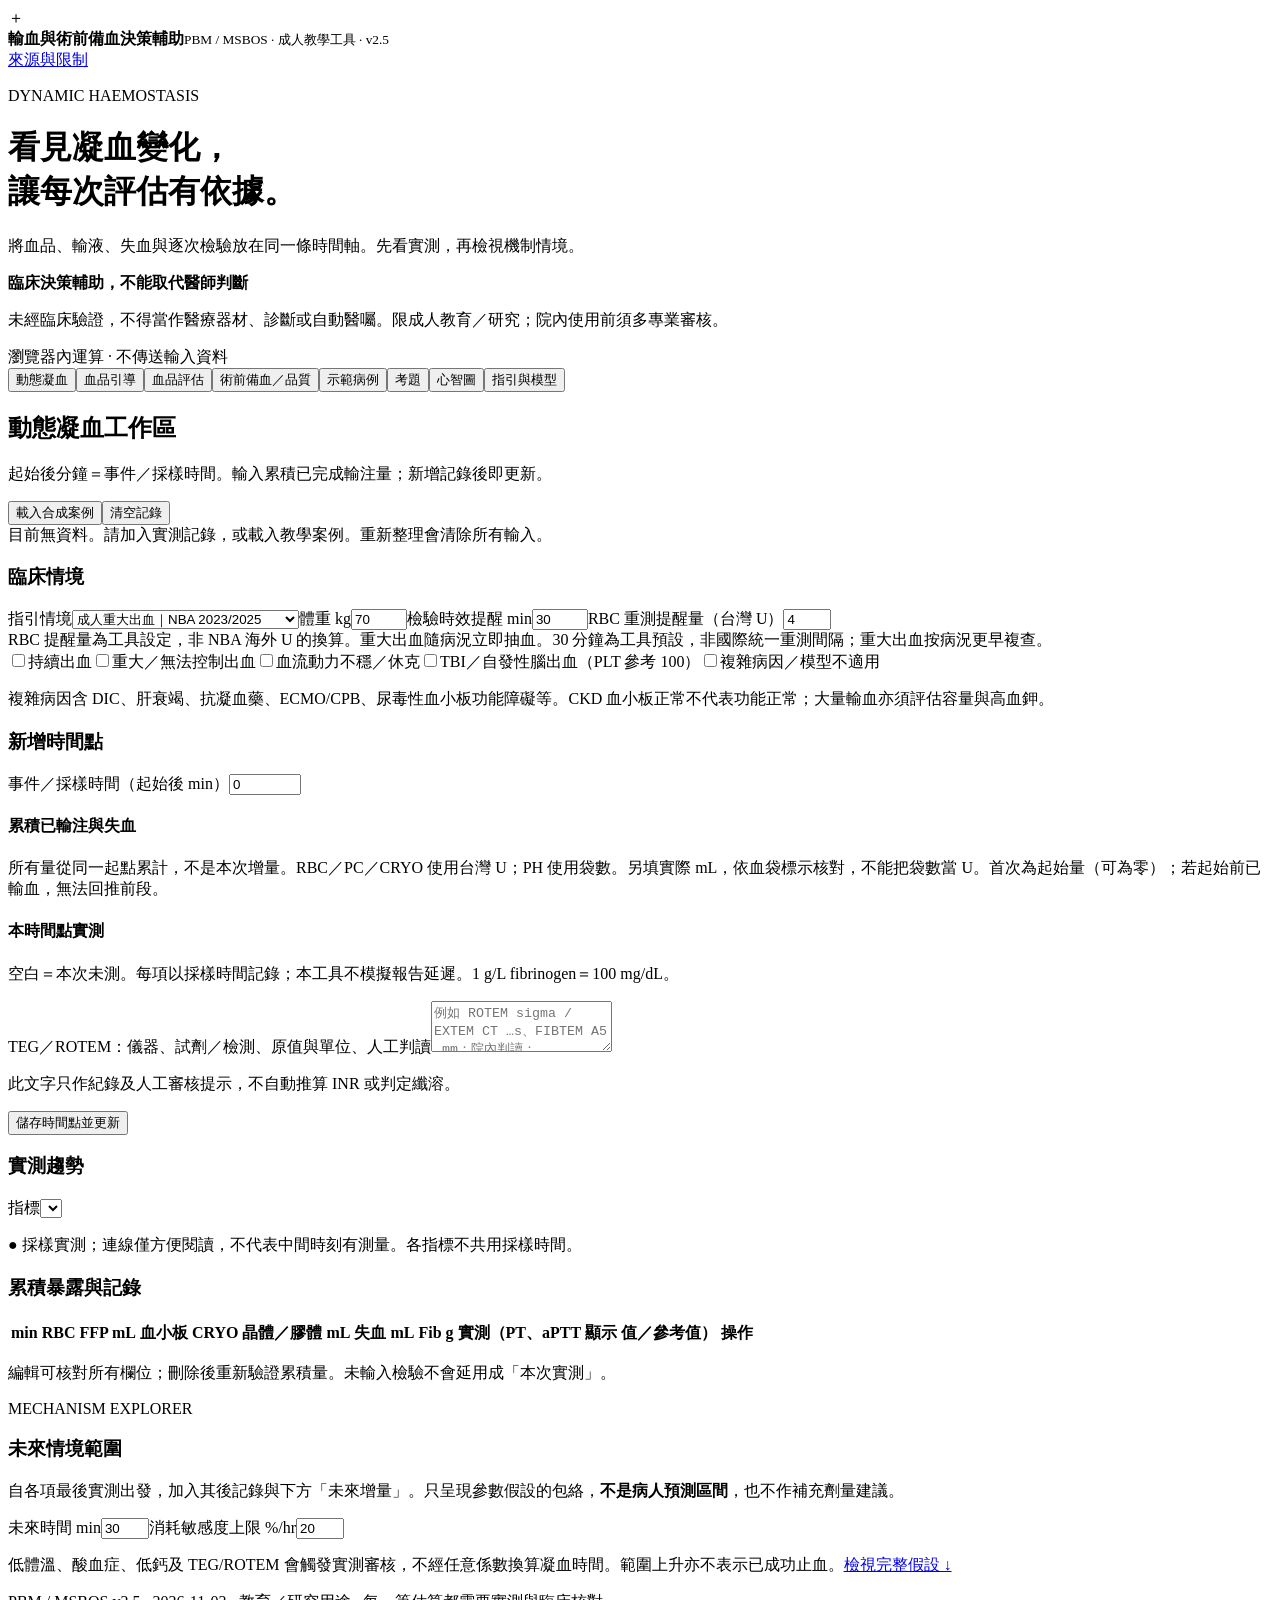
==== commit 83a94bbc: "v2.5: add guided product selection and pre-operative blood order Add a guide tab that takes the pati" ====
--- a/src/template.html
+++ b/src/template.html
@@ -1,7 +1,7 @@
 <!doctype html><html lang="zh-Hant"><head><meta charset="utf-8"><meta name="viewport" content="width=device-width,initial-scale=1"><meta name="referrer" content="no-referrer"><meta name="description" content="成人輸血與術前備血教學，實測凝血趨勢與具明確假設的情境模擬。"><title>輸血與術前備血決策輔助｜動態凝血</title><link rel="icon" href="data:image/svg+xml,%3Csvg xmlns='http://www.w3.org/2000/svg' viewBox='0 0 32 32'%3E%3Crect width='32' height='32' rx='7' fill='%23007b83'/%3E%3Cpath d='M13 7h6v6h6v6h-6v6h-6v-6H7v-6h6z' fill='%23fff'/%3E%3C/svg%3E"><style>/*STYLE*/</style></head><body>
-<header><div class="brand"><span class="cross">＋</span><div><strong>輸血與術前備血決策輔助</strong><small>PBM / MSBOS · 成人教學工具 · v2.4</small></div></div><a href="#sources">來源與限制</a></header>
+<header><div class="brand"><span class="cross">＋</span><div><strong>輸血與術前備血決策輔助</strong><small>PBM / MSBOS · 成人教學工具 · v2.5</small></div></div><a href="#sources">來源與限制</a></header>
 <main><div class="intro"><div><p class="eyebrow">DYNAMIC HAEMOSTASIS</p><h1>看見凝血變化，<br>讓每次評估有依據。</h1><p>將血品、輸液、失血與逐次檢驗放在同一條時間軸。先看實測，再檢視機制情境。</p></div><aside><b>臨床決策輔助，不能取代醫師判斷</b><p>未經臨床驗證，不得當作醫療器材、診斷或自動醫囑。限成人教育／研究；院內使用前須多專業審核。</p><span class="tag">瀏覽器內運算 · 不傳送輸入資料</span></aside></div>
-<nav aria-label="功能"><button class="tab active" data-tab="dynamic">動態凝血</button><button class="tab" data-tab="products">血品評估</button><button class="tab" data-tab="msbos">術前備血／品質</button><button class="tab" data-tab="cases">示範病例</button><button class="tab" data-tab="quiz">考題</button><button class="tab" data-tab="map">心智圖</button><button class="tab" data-tab="sources">指引與模型</button></nav>
+<nav aria-label="功能"><button class="tab active" data-tab="dynamic">動態凝血</button><button class="tab" data-tab="guide">血品引導</button><button class="tab" data-tab="products">血品評估</button><button class="tab" data-tab="msbos">術前備血／品質</button><button class="tab" data-tab="cases">示範病例</button><button class="tab" data-tab="quiz">考題</button><button class="tab" data-tab="map">心智圖</button><button class="tab" data-tab="sources">指引與模型</button></nav>
 <section id="dynamic" class="pane">
 <div class="section-title"><div><h2>動態凝血工作區</h2><p>起始後分鐘＝事件／採樣時間。輸入累積已完成輸注量；新增記錄後即更新。</p></div><div class="actions"><button id="demo">載入合成案例</button><button id="clear" class="quiet">清空記錄</button></div></div>
 <div id="mode" class="notice">目前無資料。請加入實測記錄，或載入教學案例。重新整理會清除所有輸入。</div>
@@ -11,10 +11,10 @@
 <div class="right"><div class="panel"><div class="section-title"><h3>實測趨勢</h3><label>指標<select id="trendMetric"></select></label></div><div id="chart"></div><p class="hint">● 採樣實測；連線僅方便閱讀，不代表中間時刻有測量。各指標不共用採樣時間。</p><div id="latest" class="metrics"></div></div><div class="panel"><h3>累積暴露與記錄</h3><div id="totals" class="totals"></div><div class="scroll" tabindex="0" aria-label="時間序列表"><table><thead><tr><th>min</th><th>RBC</th><th>FFP mL</th><th>血小板</th><th>CRYO</th><th>晶體／膠體 mL</th><th>失血 mL</th><th>Fib g</th><th>實測（PT、aPTT 顯示 值／參考值）</th><th>操作</th></tr></thead><tbody id="history"></tbody></table></div><p class="hint">編輯可核對所有欄位；刪除後重新驗證累積量。未輸入檢驗不會延用成「本次實測」。</p></div>
 <div class="panel scenario"><p class="eyebrow">MECHANISM EXPLORER</p><h3>未來情境範圍</h3><p>自各項最後實測出發，加入其後記錄與下方「未來增量」。只呈現參數假設的包絡，<b>不是病人預測區間</b>，也不作補充劑量建議。</p><div class="grid two"><label>未來時間 min<input id="horizon" type="number" min="0" max="60" value="30"></label><label>消耗敏感度上限 %/hr<input id="consume" type="number" min="0" max="50" value="20"></label></div><div id="planFields" class="grid two"></div><div id="simulation" aria-live="polite"></div><p class="hint">低體溫、酸血症、低鈣及 TEG/ROTEM 會觸發實測審核，不經任意係數換算凝血時間。範圍上升亦不表示已成功止血。<a href="#model">檢視完整假設 ↓</a></p></div></div></div>
 </section>
-<section id="products" class="pane" hidden><h2>血品評估與再評估</h2><p>沿用動態工作區的最新實測與臨床情境。重大出血期間 Hb 可延遲反映失血，不能套穩定病人單一閾值。</p><div class="panel" id="taiwanProducts"><h3>台灣血品規格與單位核對</h3><p>血袋標示與本院血庫資料優先。下列是國內院所公開資料的規格參考，非每袋固定體積或全國統一包裝。查核：2026-11-03。</p><div class="scroll"><table><thead><tr><th>血品</th><th>台灣計量與參考規格</th><th>網站使用方式</th></tr></thead><tbody><tr><td>紅血球濃厚液／減白 RBC</td><td>常規 1 U 以 250 mL 全血製備；減白成品體積參考約 110–185 mL/U。袋標可能為 1 U 或 2 U。</td><td>輸入台灣 U，另記實際輸注 mL；不預設 280 mL/U。</td></tr><tr><td>新鮮冷凍血漿 FFP</td><td>參考 1 U 約 80–140 mL；2 U 約 170–250 mL，依袋標。</td><td>模型採實際 mL；不能一律把一袋視為 1 U 或 250 mL。</td></tr><tr><td>分離術血小板 PH／減白 PH</td><td>1 袋參考約 200–300 mL、約 3×10¹¹ 血小板。</td><td>記袋數與合計實際 mL；PH 1 袋不等於傳統 PC 1 U。</td></tr><tr><td>傳統血小板濃厚液 PC</td><td>1 U 由 250 mL 全血製備；參考約 30–40 mL，含 &gt;2.75×10¹⁰ 血小板。供應需洽血庫。</td><td>另記台灣 U，不硬設 12 U PC＝每袋 PH 的精確含量。</td></tr><tr><td>冷凍沉澱品 CRYO</td><td>參考 2 U 約 20–30 mL；纖維蛋白原有最低含量規格，並非每 U 固定含量。</td><td>分別記台灣 U、實際 mL、血庫核對之 fibrinogen g；不能用最低含量推定實際補充量。</td></tr></tbody></table></div><p class="hint">規格來源：<a href="https://wd.vghtpe.gov.tw/manage/upload/cabfile/f_20230104093058480.pdf" target="_blank" rel="noopener">臺北榮總血液成分使用準則（111-11-24 核定，頁1–2）</a>；<a href="https://www.cych.org.tw/lab/14_%E8%A1%80%E5%BA%AB%E4%BD%9C%E6%A5%AD/bloodbank_FAQ.htm" target="_blank" rel="noopener">嘉基血庫血液成分資料</a>。日期較早的資料僅作產品參考，不作目前國際適應症來源。</p><h4>袋標換算小工具</h4><p class="hint">依手上同規格血袋標示填寫，不預設每袋單位或體積；不同規格須分批計算。結果僅供核對，不會自動填入已完成輸注量。</p><div class="grid three"><label>袋數<input id="twBags" type="number" min="0" step="1"></label><label>袋標：台灣 U／袋<input id="twUnitsPerBag" type="number" min="0" step="any"></label><label>袋標：mL／袋<input id="twMlPerBag" type="number" min="0" step="any"></label></div><div id="twConversion" class="notice" aria-live="polite">請填袋數、每袋台灣 U 及每袋 mL。</div></div><div class="panel"><label>穩定成人 RBC 情境<select id="rbcContext"><option value="general">一般穩定住院成人（Hb &lt;7）</option><option value="cardiac">心臟手術（可採 &lt;7.5）</option><option value="cvd">骨科手術／既有心血管病（可採 &lt;8）</option><option value="ami">急性心肌梗塞（2025 條件性 &lt;10）</option></select></label><div id="rbcResult" class="notice"></div><div id="productSignals"></div><h3>人工確認清單</h3><ul><li>先找出血源並止血，核對病人、血型／不規則抗體、相容性與輸注反應。</li><li>凝血因子不足評估 FFP；低 fibrinogen 評估冷沉澱／濃縮製劑；低血小板或功能障礙需依病因判斷。不能只追求 INR 正常。</li><li>MTP 依本院包組與血品規格啟動；取得檢驗後依止血效果及目標導向調整，不由此模型自動開立。</li><li>補充後重測 CBC、PT/INR、aPTT、fibrinogen、iCa／血氣、核心體溫；需要時由受訓人員判讀 TEG/ROTEM。</li><li>CKD／心衰竭須評估 TACO、高血鉀與速率；腎移植候選者須衡量致敏風險，但不能因此延誤救命輸血。</li></ul><p>血品增量與袋數依產品及持續消耗而異。台灣 RBC 1 U 不等同美國常用 1 U，不能保證增加 Hb 1 g/dL。PH 1 袋不等同 PC 1 U；產品含量與規格依本院血庫及袋標確認。</p></div></section>
+<section id="guide" class="pane" hidden><h2>血品與備血引導</h2><p>依序選擇病人狀況、填入實測值與預計術式，結果會即時列出適合的血品、台灣規格的參考劑量與術前預備血量。</p><div class="notice danger"><b>參考劑量，不是醫囑</b>由醫師依病況決定，並依本院血庫規格與流程核定。重大出血不要等本頁，先啟動大量輸血流程。未經臨床驗證。</div><div class="guide-grid"><form id="guideForm" class="panel" autocomplete="off"><h3>1. 病人現在的狀況</h3><div class="g-states"><label><input type="radio" name="g-state" value="stable" checked>穩定、沒有出血</label><label><input type="radio" name="g-state" value="bleeding">持續出血</label><label><input type="radio" name="g-state" value="major">重大出血／休克</label></div><div class="grid two"><label>情境<select id="g-context"><option value="general">一般</option><option value="trauma">創傷</option><option value="obstetric">產科</option></select></label><label>體重 kg<input id="g-weight" type="number" min="30" max="200" step="any" value="60"></label></div><div data-g-show="stable" class="grid two"><label>RBC 情境<select id="g-rbcCase"><option value="general">一般穩定住院（Hb &lt;7）</option><option value="cardiac">心臟手術（Hb &lt;7.5）</option><option value="cvd">骨科手術／心血管病（Hb &lt;8）</option><option value="ami">急性心肌梗塞（Hb &lt;10，條件性）</option></select></label><label>接下來的處置（血小板參考值）<select id="g-platProc"><option value="none">沒有處置，預防出血（&lt;10）</option><option value="marrow">造血功能不足（&lt;20）</option><option value="line">中心靜脈導管、骨髓切片（&lt;20）</option><option value="lp">腰椎穿刺（&lt;40）</option><option value="major">大手術（&lt;50）</option><option value="epidural">硬膜外導管（&lt;80）</option><option value="neuro">中樞神經、眼球手術（&lt;100）</option></select></label></div><div class="checks"><label data-g-show="stable"><input id="g-symptoms" type="checkbox">貧血症狀或缺血</label><label data-g-show="stable"><input id="g-invasive" type="checkbox">將接受侵襲性處置</label><label data-g-show="bleeding"><input id="g-hemo" type="checkbox">血壓脈搏改變，或失血 &gt;15%</label><label data-g-show="bleeding"><input id="g-neuro" type="checkbox">腦、肺、眼出血或 TBI</label><label data-g-show="bleeding"><input id="g-pltFn" type="checkbox">血小板功能異常</label><label><input id="g-warfarin" type="checkbox">使用 warfarin</label><label><input id="g-liver" type="checkbox">肝病</label><label><input id="g-ttpHit" type="checkbox">TTP／HIT</label><label><input id="g-itp" type="checkbox">ITP</label><label><input id="g-taco" type="checkbox">循環超載風險</label><label><input id="g-complex" type="checkbox">其他複雜病因（DIC、ECMO 等）</label></div><h3>2. 最新實測值</h3><p class="hint">留白表示未測，不會當成正常。</p><div class="actions g-actions"><button type="button" id="guideLoad">帶入動態工作區最新值</button><button type="button" id="guideClear" class="quiet">清空</button></div><p id="guideLoadMsg" class="hint" role="status"></p><div class="grid two"><label>Hb g/dL<input id="g-hb" type="number" step="any" min="0" max="30"></label><label>血小板 ×10⁹/L<input id="g-plt" type="number" step="any" min="0" max="2000"></label><label>Fibrinogen g/L<input id="g-fib" type="number" step="any" min="0" max="20"></label><label>INR<input id="g-inr" type="number" step="any" min="0" max="30"></label><label>PT 倍數（對參考值）<input id="g-ptRatio" type="number" step="any" min="0" max="20"></label><label>aPTT 倍數（對參考值）<input id="g-apttRatio" type="number" step="any" min="0" max="20"></label><label>iCa mmol/L<input id="g-ica" type="number" step="any" min="0" max="3"></label></div><h3>3. 預計接受的術式</h3><label>術式<select id="g-surgery"><option value="">沒有手術／尚未決定</option></select></label><div class="checks"><label><input id="g-antibody" type="checkbox">不規則抗體／配血困難</label><label><input id="g-remoteBank" type="checkbox">血品無法快速取得</label><label><input id="g-redo" type="checkbox">再次手術／預期沾黏</label></div></form><div class="guide-out"><h3>血品建議</h3><div id="guideBanners"></div><div id="guideResult" aria-live="polite"></div><h3>術前預備血量</h3><div id="guidePrep" aria-live="polite"></div></div></div></section><section id="products" class="pane" hidden><h2>血品評估與再評估</h2><p>沿用動態工作區的最新實測與臨床情境。重大出血期間 Hb 可延遲反映失血，不能套穩定病人單一閾值。</p><div class="panel" id="taiwanProducts"><h3>台灣血品規格與單位核對</h3><p>血袋標示與本院血庫資料優先。下列是國內院所公開資料的規格參考，非每袋固定體積或全國統一包裝。查核：2026-11-03。</p><div class="scroll"><table><thead><tr><th>血品</th><th>台灣計量與參考規格</th><th>網站使用方式</th></tr></thead><tbody><tr><td>紅血球濃厚液／減白 RBC</td><td>常規 1 U 以 250 mL 全血製備；減白成品體積參考約 110–185 mL/U。袋標可能為 1 U 或 2 U。</td><td>輸入台灣 U，另記實際輸注 mL；不預設 280 mL/U。</td></tr><tr><td>新鮮冷凍血漿 FFP</td><td>參考 1 U 約 80–140 mL；2 U 約 170–250 mL，依袋標。</td><td>模型採實際 mL；不能一律把一袋視為 1 U 或 250 mL。</td></tr><tr><td>分離術血小板 PH／減白 PH</td><td>1 袋參考約 200–300 mL、約 3×10¹¹ 血小板。</td><td>記袋數與合計實際 mL；PH 1 袋不等於傳統 PC 1 U。</td></tr><tr><td>傳統血小板濃厚液 PC</td><td>1 U 由 250 mL 全血製備；參考約 30–40 mL，含 &gt;2.75×10¹⁰ 血小板。供應需洽血庫。</td><td>另記台灣 U，不硬設 12 U PC＝每袋 PH 的精確含量。</td></tr><tr><td>冷凍沉澱品 CRYO</td><td>參考 2 U 約 20–30 mL；纖維蛋白原有最低含量規格，並非每 U 固定含量。</td><td>分別記台灣 U、實際 mL、血庫核對之 fibrinogen g；不能用最低含量推定實際補充量。</td></tr></tbody></table></div><p class="hint">規格來源：<a href="https://wd.vghtpe.gov.tw/manage/upload/cabfile/f_20230104093058480.pdf" target="_blank" rel="noopener">臺北榮總血液成分使用準則（111-11-24 核定，頁1–2）</a>；<a href="https://www.cych.org.tw/lab/14_%E8%A1%80%E5%BA%AB%E4%BD%9C%E6%A5%AD/bloodbank_FAQ.htm" target="_blank" rel="noopener">嘉基血庫血液成分資料</a>。日期較早的資料僅作產品參考，不作目前國際適應症來源。</p><h4>袋標換算小工具</h4><p class="hint">依手上同規格血袋標示填寫，不預設每袋單位或體積；不同規格須分批計算。結果僅供核對，不會自動填入已完成輸注量。</p><div class="grid three"><label>袋數<input id="twBags" type="number" min="0" step="1"></label><label>袋標：台灣 U／袋<input id="twUnitsPerBag" type="number" min="0" step="any"></label><label>袋標：mL／袋<input id="twMlPerBag" type="number" min="0" step="any"></label></div><div id="twConversion" class="notice" aria-live="polite">請填袋數、每袋台灣 U 及每袋 mL。</div></div><div class="panel"><label>穩定成人 RBC 情境<select id="rbcContext"><option value="general">一般穩定住院成人（Hb &lt;7）</option><option value="cardiac">心臟手術（可採 &lt;7.5）</option><option value="cvd">骨科手術／既有心血管病（可採 &lt;8）</option><option value="ami">急性心肌梗塞（2025 條件性 &lt;10）</option></select></label><div id="rbcResult" class="notice"></div><div id="productSignals"></div><h3>人工確認清單</h3><ul><li>先找出血源並止血，核對病人、血型／不規則抗體、相容性與輸注反應。</li><li>凝血因子不足評估 FFP；低 fibrinogen 評估冷沉澱／濃縮製劑；低血小板或功能障礙需依病因判斷。不能只追求 INR 正常。</li><li>MTP 依本院包組與血品規格啟動；取得檢驗後依止血效果及目標導向調整，不由此模型自動開立。</li><li>補充後重測 CBC、PT/INR、aPTT、fibrinogen、iCa／血氣、核心體溫；需要時由受訓人員判讀 TEG/ROTEM。</li><li>CKD／心衰竭須評估 TACO、高血鉀與速率；腎移植候選者須衡量致敏風險，但不能因此延誤救命輸血。</li></ul><p>依病人狀況選血品與劑量，請用「血品引導」分頁。血品增量與袋數依產品及持續消耗而異。台灣 RBC 1 U 不等同美國常用 1 U，不能保證增加 Hb 1 g/dL。PH 1 袋不等同 PC 1 U；產品含量與規格依本院血庫及袋標確認。</p></div></section>
 <section id="msbos" class="pane" hidden><h2>術前備血與品質工作表</h2><div class="notice danger"><b>建議值是本工具綜整，不是權威機構建議</b>查無國際權威機構公布通用的術式備血量；下表 8 份皆為單一醫院或醫療體系的表。建議值未經院內資料驗證，須由輸血委員會核定後才能使用，不是醫囑。</div><div class="panel"><div class="section-title"><h3>術式備血比對與建議</h3><span id="schedCount" class="hint" role="status"></span></div><div class="grid two"><label>搜尋術式（中英文）<input id="schedQuery" type="search" placeholder="例如 全膝、Whipple、CABG"></label><label>科別<select id="schedCat"><option value="">全部科別</option></select></label></div><div class="scroll sched" tabindex="0" aria-label="術式備血比對表"><table><thead><tr><th>術式</th><th>建議（台灣 U）</th><th>Hopkins 2025</th><th>UPMC 2022</th><th>Toledo 2026</th><th>N Bristol 2018</th><th>Worcs 2024</th><th>HTAA 2025</th><th>ISBT 範例</th><th>UKMMC 2019</th><th>操作</th></tr></thead><tbody id="schedBody"></tbody></table></div><p class="hint"><b>建議值規則：</b>取有列該術式之來源的中位數，T&amp;S 與「無」算 0、範圍取中點；中位數為 0 建議 T&amp;S，否則進位成整袋後換算台灣 U；少於 3 份來源不給值。各來源權重相同，未加權；英國與馬來西亞各有 2 份。<b>來源欄為原表單位</b>（海外 U 或 pint），視為一次 450–500 mL 捐血，約等於台灣一袋 2 U。此換算為工具假設，只用於本欄比較；實際開單依本院血袋規格與血庫。「無」表示不例行備血，不代表不可能輸血；英國兩院的 G&amp;S 仰賴快速發血流程。</p><p class="hint"><b>使用限制：</b>T&amp;S 建議的前提是抗體篩檢陰性且血品能很快取得，做不到的院區應提高備血。抗體陽性、術前貧血、抗血栓藥物、再次手術或腔鏡轉開腹須個別評估。限成人擇期手術；術式由本工具依名稱配對，各表分類不完全相同，例如 Hopkins 的 Open hip 對應再置換、脊椎融合骨科 4 U、神經外科 2 U。腔鏡或機器手臂版本常低於上表。緊急失血依大量輸血流程，不依此表。</p><ul class="hint"><li><a href="https://anesthesiology.hopkinsmedicine.org/wp-content/uploads/2025/04/Blood-Order-Schedule-Adult-4-10-25.pdf" target="_blank" rel="noopener">Johns Hopkins 成人 Surgical Blood Order Schedule（2025-04-08 更新）</a>，方法見 <a href="https://pmc.ncbi.nlm.nih.gov/articles/PMC4165815/" target="_blank" rel="noopener">Frank 2014</a>。</li><li><a href="https://dam.upmc.com/-/media/upmc/services/south-central-pa/surgery/blood-usage-schedule.pdf?la=en&amp;rev=745bd8bc97b74678ae08e5288a4d4dc7&amp;hash=A7BE524E5D3FF616D438F07B4279723F" target="_blank" rel="noopener">UPMC 賓州中南區</a>（2022 年用血資料；≤5% 不備、5–25% T&amp;S、&gt;25% 配血中位數）。</li><li><a href="https://www.utoledo.edu/policies/utmc/bloodbank/pdfs/3364-108-308.pdf" target="_blank" rel="noopener">University of Toledo Medical Center</a>（2026-07 生效）。</li><li><a href="https://www.nbt.nhs.uk/sites/default/files/%E2%80%8BMaximum%20Surgical%20Blood%20Ordering%20Schedule.pdf" target="_blank" rel="noopener">North Bristol NHS Trust</a>（2018；2020 已到複審期）、<a href="https://apps.worcsacute.nhs.uk/KeyDocumentPortal/Home/DownloadFile/1585" target="_blank" rel="noopener">Worcestershire Acute Hospitals</a>（2024-09 核定）。</li><li><a href="https://portal.appshtaa.moh.gov.my/images/ProfilJabatan/Transfusi/Penerbitan/MSBOS_HTAA.pdf" target="_blank" rel="noopener">馬來西亞 HTAA 第二版（2025）</a>、<a href="https://hctm.ukm.my/makmal/wp-content/uploads/2020/10/2-MSBOS-ed.5.pdf" target="_blank" rel="noopener">UKMMC 第 5 版（2019）</a>：皆為單一醫院，後者修訂自該國國家血液中心指引。</li><li><a href="https://www.isbtweb.org/resource/en-2015-maximal-surgical-blood-ordering-schedule-msbos-pdf.html" target="_blank" rel="noopener">ISBT 網站收錄文件（2015 上架）</a>：教材附錄的單院範例，不是 ISBT 建議。</li></ul></div><details class="panel records"><summary><h3>來源原文查詢（Hopkins、HTAA 共 68 筆）</h3></summary><div class="grid two"><label>術式／關鍵字<input id="surgerySearch" placeholder="例如 腎、瘻管、AVF、TURP、剖腹產"></label><label>科別<select id="specialtyFilter"><option value="">全部科別</option></select></label></div><p class="hint">N／No Sample：該院不例行採檢，不代表不可能輸血；T/S、GSH：血型及抗體篩檢；T/C：交叉配血。本查詢表海外 U、pint／pints 均保留原文，不換算本院 RBC U。部分術式在不同科別／院所有不同方案，請核對來源分類。</p><p id="surgeryCount" role="status"></p><div class="scroll" tabindex="0" aria-label="術式備血參考表" style="max-height:540px"><table><thead><tr><th>科別</th><th>術式</th><th>台灣備血狀態／來源對照</th><th>來源／版本／位置</th><th>選取</th></tr></thead><tbody id="surgeryRows"></tbody></table></div></details><div class="panel"><h3>備血核對</h3><div id="referenceResult" class="notice" aria-live="polite">請從上方表格帶入術式；帶入後仍需另外填寫本院核定備血方案。</div><div class="grid two"><label>術式（不輸入病人身分）<input id="surgery" maxlength="100" placeholder="填寫術式"></label><label>本院核定備血類別<select id="prep"><option value="">尚未核定／待血庫確認</option><option>N：不例行備血</option><option>T&amp;S：血型與抗體篩檢</option><option>T&amp;C：交叉配血</option></select></label><label>本院核定 RBC 備血（台灣 U）<input id="prepUnits" type="number" min="0" max="30" step="1"></label></div><div class="checks"><label><input id="antibody" type="checkbox">不規則抗體／配血困難</label><label><input id="anemia" type="checkbox">貧血／出血風險升高</label></div><div id="prepResult" class="notice"></div><p>手術急迫性、手術醫師預估失血、既有 Hb、血品到位時間及可用血庫資源均須個別評估。N 不等於任何情況都不用輸血。</p></div><form id="qualityForm" class="panel"><h3>同術式、同期間、同族群的用血品質</h3><div class="grid four"><label>手術總人次<input name="cases" type="number" min="0" step="1" required></label><label>交叉配血人次<input name="xm" type="number" min="0" step="1" required></label><label>受血人次<input name="recipients" type="number" min="0" step="1" required></label><label>交叉配血 RBC 台灣 U<input name="cross" type="number" min="0" step="1" required></label><label>實際輸注 RBC 台灣 U<input name="used" type="number" min="0" step="1" required></label></div><button type="submit">計算品質指標</button><div id="qualityResult" role="status"></div><p class="hint">C:T＝配血 U／輸注 U；TP＝受血人次／配血人次；TI＝輸注 U／配血人次（Mead 定義，分母不是手術人次）；利用率＝輸注／配血 U。TI 海外參考 ≥0.5 以海外 U 計，台灣 U 約加倍（工具假設）。常用參考與 1.5×TI 見 <a href="https://pmc.ncbi.nlm.nih.gov/articles/PMC13712241/" target="_blank" rel="noopener">Cureus 2026</a>、<a href="https://pmc.ncbi.nlm.nih.gov/articles/PMC12614691/" target="_blank" rel="noopener">Asian J Transfus Sci 2025</a>，兩者皆為引用原準則的單中心研究，參考值略有差異；紅框僅表示未達常用參考，案例數少時不穩定。急用未交叉配血輸注不應混入此分母，需另案分析。</p></form></section>
-<section id="cases" class="pane" hidden><h2>示範病例</h2><p>8 例涵蓋工具的各個分流。先看情境自己想，再展開分析；「帶入工具」會把數值填入對應分頁。人物與數值皆為教學虛構。</p><div id="caseList"></div></section><section id="quiz" class="pane" hidden><h2>考題</h2><p>基礎 10 題、高階 10 題，選答後立即顯示解析。作答只留在此分頁，不會儲存。</p><div class="quiz-bar"><div class="actions"><button type="button" data-level="all">全部 20</button><button type="button" data-level="basic">基礎 10</button><button type="button" data-level="adv">高階 10</button><button type="button" id="quizReset" class="quiet">重新作答</button></div><span id="quizScore" role="status"></span></div><div id="quizList"></div></section><section id="map" class="pane" hidden><h2>心智圖</h2><p class="mm-root">輸血與術前備血</p><div id="mapTree" class="mm-tree"></div><div class="panel"><h3>教學內容來源</h3><ul id="teachSources" class="hint"></ul><p class="hint">教學內容不是醫囑；標籤為依據來源的簡稱，Tool 表示本工具的設定。</p></div></section><section id="sources" class="pane" hidden><h2>指引、閾值與模型邊界</h2><p>文獻查核日期：2026-11-03；NBA 閾值對照 <a href="https://app.magicapp.org/#/guideline/Evqmmn" target="_blank" rel="noopener">MAGICapp v2.0 全文</a>。這是可審核的教學規則，非全面涵蓋所有疾病、用藥及輸血適應症。</p>
+<section id="cases" class="pane" hidden><h2>示範病例</h2><p>8 例依「看狀況、選血品、算劑量、定預備血量」設計。先自己想該給什麼、給多少，再展開分析；「帶入血品引導」會把數值填入引導分頁核對。人物與數值皆為教學虛構。</p><div id="caseList"></div></section><section id="quiz" class="pane" hidden><h2>考題</h2><p>基礎 10 題、高階 10 題，選答後立即顯示解析。作答只留在此分頁，不會儲存。</p><div class="quiz-bar"><div class="actions"><button type="button" data-level="all">全部 20</button><button type="button" data-level="basic">基礎 10</button><button type="button" data-level="adv">高階 10</button><button type="button" id="quizReset" class="quiet">重新作答</button></div><span id="quizScore" role="status"></span></div><div id="quizList"></div></section><section id="map" class="pane" hidden><h2>心智圖</h2><div class="mm-top"><p class="mm-root">輸血與術前備血</p><button type="button" id="mapToggle">全部收合</button></div><div id="mapTree" class="mm-tree"></div><div class="panel"><h3>教學內容來源</h3><ul id="teachSources" class="hint"></ul><p class="hint">教學內容不是醫囑；標籤為依據來源的簡稱，Tool 表示本工具的設定。</p></div></section><section id="sources" class="pane" hidden><h2>指引、閾值與模型邊界</h2><p>文獻查核日期：2026-11-03；NBA 閾值對照 <a href="https://app.magicapp.org/#/guideline/Evqmmn" target="_blank" rel="noopener">MAGICapp v2.0 全文</a>。這是可審核的教學規則，非全面涵蓋所有疾病、用藥及輸血適應症。</p>
 <div class="panel"><h3>情境與來源對照</h3><div class="scroll"><table><thead><tr><th>來源</th><th>本版採用</th><th>限制</th></tr></thead><tbody><tr><td><a href="https://www.blood.gov.au/patient-blood-management-guideline-adults-critical-bleeding" target="_blank" rel="noopener">NBA 成人重大出血 2023／2025 更新</a></td><td>R1–2、GPS2：重複監測；fibrinogen &lt;2.0、INR &gt;1.5、PT/aPTT &gt;1.5×ULN、iCa &lt;1、pH &lt;7.2、BE &lt;–6、乳酸 &gt;4、核心溫度 &lt;35；按海外原規格考慮每 4 U RBC 重測。本版不直接套成台灣 4 U；台灣工作區使用可調的工具提醒量。</td><td>警戒值不是一律輸注門檻。GPS2 未列血小板閾值；NBA 情境的 PLT 50 取自 Association of Anaesthetists 2025，MHP 範本尚未核對。官方頁面現標示修訂審查中；2025 更新含 cryo 規格。</td></tr><tr><td><a href="https://link.springer.com/article/10.1186/s13054-023-04327-7" target="_blank" rel="noopener">European trauma 第六版 2023</a></td><td>R11/26–31：目標導向；重大出血且 fibrinogen ≤1.5 或功能不足評估補充；持續出血 PLT 目標 &gt;50，TBI &gt;100；iCa 維持正常（約 1.1–1.3）。</td><td>創傷情境。PT/aPTT &gt;1.5×正常值；本版創傷模式請輸入院內正常對照值。iCa &lt;0.9 特別危急，不能等到此值才處理。</td></tr><tr><td><a href="https://associationofanaesthetists-publications.onlinelibrary.wiley.com/doi/10.1111/anae.16542" target="_blank" rel="noopener">Association of Anaesthetists 2025</a></td><td>重大出血時：INR &gt;1.5、fibrinogen &lt;1.5（產科 &lt;2.0）、PLT &lt;50（產科 &lt;75）為血品評估參考；TBI、多發創傷或自發性腦出血維持 PLT &gt;100；iCa 目標 &gt;1.0。</td><td>需配合出血與重複檢驗；不可延伸為無出血者之常規預防輸血。</td></tr></tbody></table></div><p>固定比例 MTP 的袋數／成人 platelet 劑量在各國定義不同；本版不自動換算或裁定比例是否足夠。取得實測後依本院方案調整。</p><p><a href="https://www.isbtweb.org/resource/red-blood-cell-transfusion-2023-aabb-international-guidelines.html" target="_blank" rel="noopener">AABB 2023 RBC 指引</a>用於穩定成人；<a href="https://www.aabb.org/news-resources/news/article/2025/08/20/expert-panel-recommends-liberal-transfusion-strategy-for-hospitalized-patients-with-ami" target="_blank" rel="noopener">AABB 2025 AMI</a>為條件性、低確定性建議，需個別權衡。</p><p><a href="https://www.isth.org/page/Published_Guidance" target="_blank" rel="noopener">ISTH 2026 factor concentrates guidance</a>（doi:10.1016/j.jtha.2026.07.030）已在官方清單確認；全文存取受限，未據此新增劑量或宣稱完整符合。台灣仿單、給付與院內 MTP 均待另行核定。</p></div>
 <div class="panel" id="model"><h3>情境模型：機制與未驗證假設</h3><p>本版刻意不用風險分數、事件機率、精確凝血時間或經驗證之名義。每項最後採樣值各自重新錨定，逐區間運算；未來欄位為增量，歷史欄位為累積量。尚未重測的舊值仍標示原時間。</p><ul><li>估計血容量 V＝體重 × 0.06–0.08 L/kg；Hct 假設 0.35–0.45，血漿容積 PV＝V×(1−Hct)。不適用妊娠血容量、極端體型、兒童或大量血容量變化的精確推估。</li><li>區間有效輸入 I＝RBC 實際 L＋FFP 實際 L＋血小板合計實際 L＋CRYO 實際 L＋晶體液 L×0.15–0.40＋膠體液 L。已移除固定 RBC 280 mL/U 與 PH 250 mL/袋假設；缺必要體積時停止外推。膠體液僅作容量近似，未描述直接凝血效應。</li><li>稀釋因子 D＝exp(−min(失血 L,I)/V)×V/[V＋max(0,I−失血 L)]。維持固定參考血容量、均勻混合及近似等容置換；失血而無補液不直接降低濃度，但絕不表示無休克。</li><li>下一值＝前值×D×(1−c)<sup>區間小時</sup>＋假設補充增量。c 範圍 0 至所選上限（預設 20%/hr、可調 0–50），是敏感度假設，不是測得消耗率。</li><li>PLT 增量＝PH 袋數×15–45 ×10⁹/L×70/體重；fibrinogen 增量＝(FFP L×1.5–3 g/L＋實際已補充 fibrinogen g)×0.4–1.0/PV。僅粗略表達回收率差異。PH 每袋以國內常見約 3×10¹¹ 血小板為參考，非保證增量；PC 不自動視為 PH。CRYO 另記台灣 U 與實際 mL，且必須由血庫核對實際纖維蛋白原 g；CRYO 與濃縮製劑 g 勿重複計入。傳統 PC 缺含量核對時停止數值外推。</li><li>補充視為區間末進入，先失血／稀釋後補充；無法刻畫區間內先後順序、尿量、分布、持續流失、免疫破壞、纖溶與內源生成。應將重要輸注與採樣拆成多個時間點。</li><li>枚舉 2⁵ 組參數角點顯示最小／最大，沒有分布校準或臨床驗證，不是 95% 區間，亦不保證包住真值。實際回收可為零，消耗可超出假設。</li><li>錨點後失血 ≥最低估計血容量、淨血管內容量偏差 &gt;30%V、錨點超過 120 min、體重不在 40–150 kg、選擇產科情境或勾選複雜病因：停止數值情境。這些停止條件亦是工具保守設定，非生理硬界線。</li></ul><p><b>PT/INR、aPTT、iCa、pH、體溫與 TEG/ROTEM 不作數值預測。</b>凝血時間與因子濃度非線性，檢驗可能在標準溫度、再鈣化條件下測得，不能充分反映低溫或低鈣在體內的影響。</p></div>
 <div class="panel"><h3>資料、審核與版本狀態</h3><p>不要求姓名、病歷號或身分資料；輸入僅留在此分頁記憶體，無上傳、分析追蹤或自動儲存。請勿輸入可識別病人資料。教學案例完全合成。關閉／重新整理即清除；公開程式庫不含臨床紀錄。</p><p>本版為原附件無法取得後的重建版本；術式表另依 2025 官方來源重建，逐筆保留來源與原規格。所有模型與規則需由血庫、麻醉、急診、相關主治醫師及輸血委員會審核；尚未進行前瞻性或回溯性臨床效度驗證。</p></div></section>
-<footer>PBM / MSBOS v2.4 · 2026-11-03 · 教育／研究用途 · 每一筆估算都需要實測與臨床核對</footer></main><script>/*CORE*/</script><script>/*MSBOS*/</script><script>/*SCHEDULE*/</script><script>/*TEACH*/</script><script>/*APP*/</script></body></html>
+<footer>PBM / MSBOS v2.5 · 2026-11-03 · 教育／研究用途 · 每一筆估算都需要實測與臨床核對</footer></main><script>/*CORE*/</script><script>/*MSBOS*/</script><script>/*SCHEDULE*/</script><script>/*TEACH*/</script><script>/*GUIDE*/</script><script>/*APP*/</script></body></html>
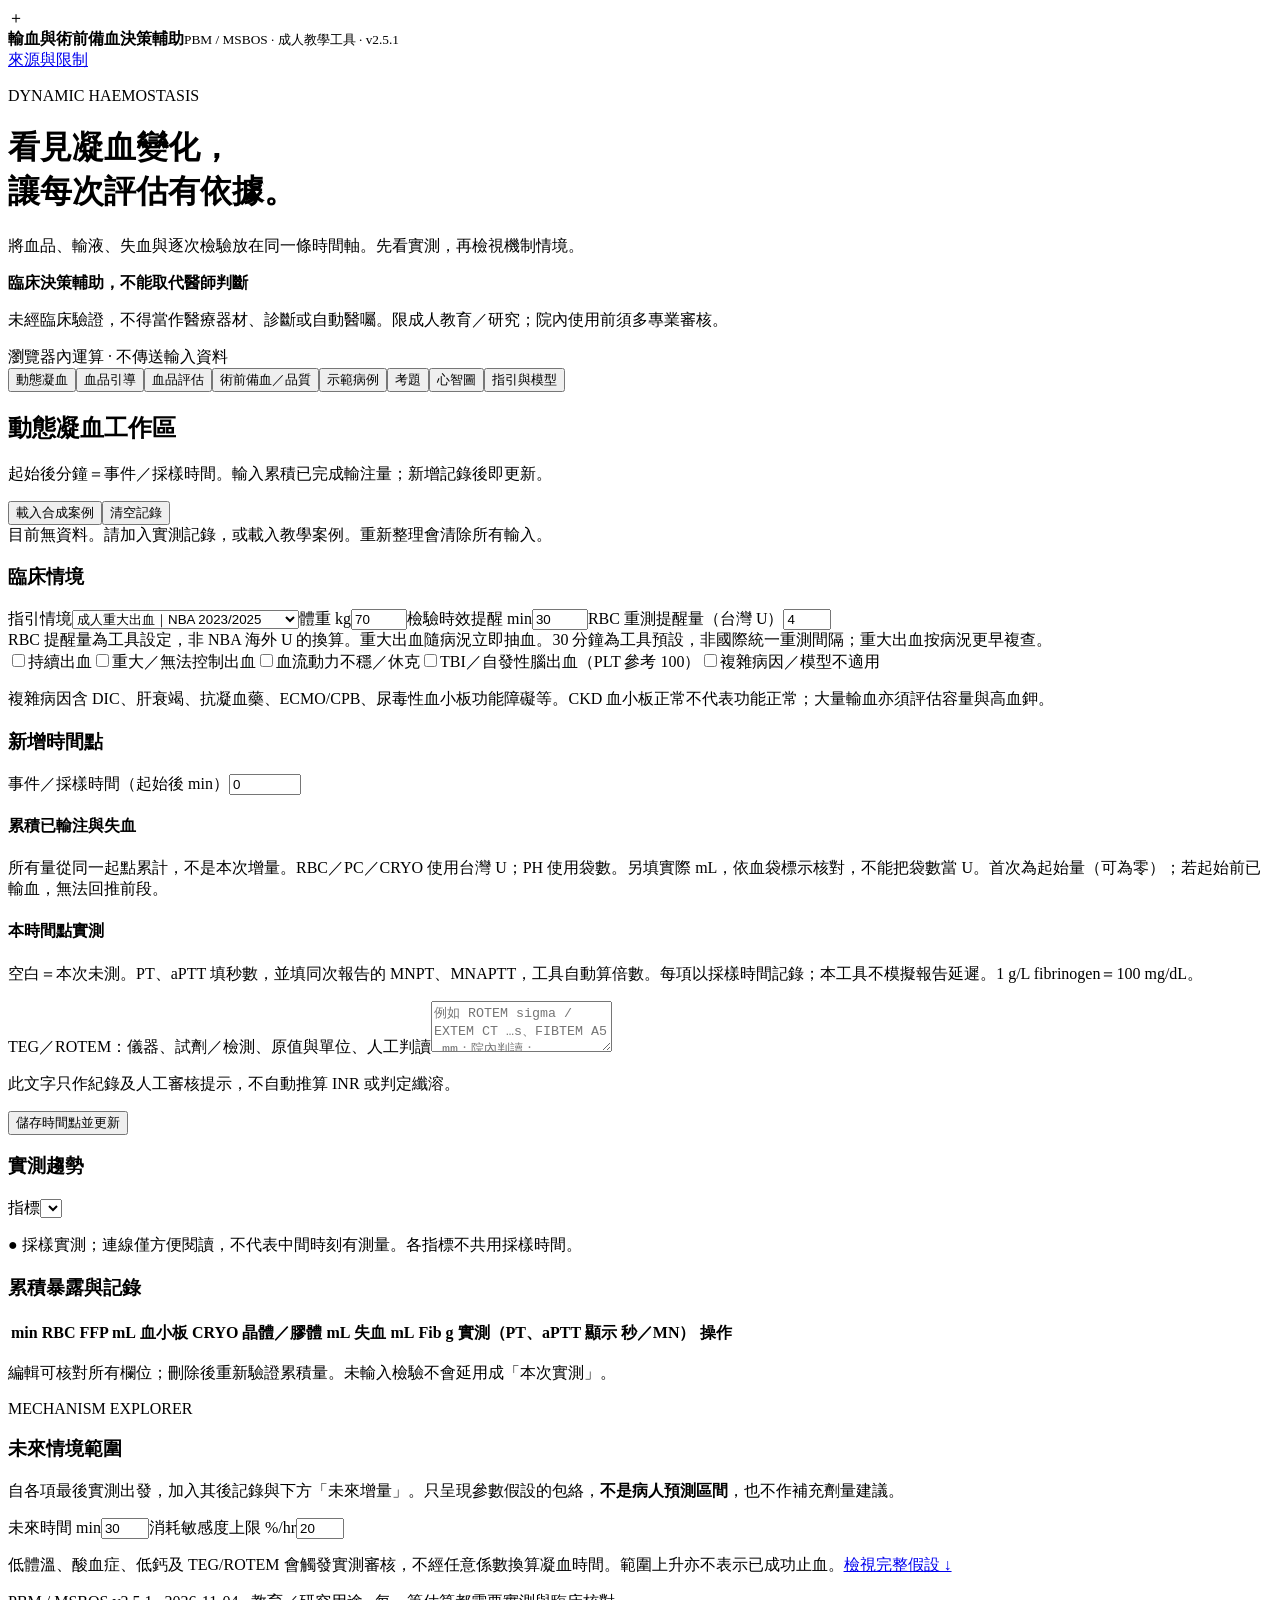
==== commit c5fb6d8e: "v2.5.1: enter PT and aPTT in seconds with MNPT and MNAPTT The user's hospital reports seconds plus t" ====
--- a/src/template.html
+++ b/src/template.html
@@ -1,5 +1,5 @@
 <!doctype html><html lang="zh-Hant"><head><meta charset="utf-8"><meta name="viewport" content="width=device-width,initial-scale=1"><meta name="referrer" content="no-referrer"><meta name="description" content="成人輸血與術前備血教學，實測凝血趨勢與具明確假設的情境模擬。"><title>輸血與術前備血決策輔助｜動態凝血</title><link rel="icon" href="data:image/svg+xml,%3Csvg xmlns='http://www.w3.org/2000/svg' viewBox='0 0 32 32'%3E%3Crect width='32' height='32' rx='7' fill='%23007b83'/%3E%3Cpath d='M13 7h6v6h6v6h-6v6h-6v-6H7v-6h6z' fill='%23fff'/%3E%3C/svg%3E"><style>/*STYLE*/</style></head><body>
-<header><div class="brand"><span class="cross">＋</span><div><strong>輸血與術前備血決策輔助</strong><small>PBM / MSBOS · 成人教學工具 · v2.5</small></div></div><a href="#sources">來源與限制</a></header>
+<header><div class="brand"><span class="cross">＋</span><div><strong>輸血與術前備血決策輔助</strong><small>PBM / MSBOS · 成人教學工具 · v2.5.1</small></div></div><a href="#sources">來源與限制</a></header>
 <main><div class="intro"><div><p class="eyebrow">DYNAMIC HAEMOSTASIS</p><h1>看見凝血變化，<br>讓每次評估有依據。</h1><p>將血品、輸液、失血與逐次檢驗放在同一條時間軸。先看實測，再檢視機制情境。</p></div><aside><b>臨床決策輔助，不能取代醫師判斷</b><p>未經臨床驗證，不得當作醫療器材、診斷或自動醫囑。限成人教育／研究；院內使用前須多專業審核。</p><span class="tag">瀏覽器內運算 · 不傳送輸入資料</span></aside></div>
 <nav aria-label="功能"><button class="tab active" data-tab="dynamic">動態凝血</button><button class="tab" data-tab="guide">血品引導</button><button class="tab" data-tab="products">血品評估</button><button class="tab" data-tab="msbos">術前備血／品質</button><button class="tab" data-tab="cases">示範病例</button><button class="tab" data-tab="quiz">考題</button><button class="tab" data-tab="map">心智圖</button><button class="tab" data-tab="sources">指引與模型</button></nav>
 <section id="dynamic" class="pane">
@@ -7,14 +7,14 @@
 <div id="mode" class="notice">目前無資料。請加入實測記錄，或載入教學案例。重新整理會清除所有輸入。</div>
 <div class="panel"><h3>臨床情境</h3><div class="grid four"><label>指引情境<select id="context"><option value="nba">成人重大出血｜NBA 2023/2025</option><option value="trauma">創傷｜European 2023</option><option value="peri">一般術中出血｜Anaesthetists 2025</option><option value="obstetric">產科出血｜Anaesthetists 2025</option></select></label><label>體重 kg<input id="weight" type="number" value="70" min="40" max="150"></label><label>檢驗時效提醒 min<input id="stale" type="number" value="30" min="5" max="120"></label><label>RBC 重測提醒量（台灣 U）<input id="repeatTwU" type="number" value="4" min="1" max="20" step="1"></label><div class="hint">RBC 提醒量為工具設定，非 NBA 海外 U 的換算。重大出血隨病況立即抽血。30 分鐘為工具預設，非國際統一重測間隔；重大出血按病況更早複查。</div></div><div class="checks"><label><input id="active" type="checkbox">持續出血</label><label><input id="major" type="checkbox">重大／無法控制出血</label><label><input id="shock" type="checkbox">血流動力不穩／休克</label><label><input id="tbi" type="checkbox">TBI／自發性腦出血（PLT 參考 100）</label><label><input id="complex" type="checkbox">複雜病因／模型不適用</label></div><p class="hint">複雜病因含 DIC、肝衰竭、抗凝血藥、ECMO/CPB、尿毒性血小板功能障礙等。CKD 血小板正常不代表功能正常；大量輸血亦須評估容量與高血鉀。</p></div>
 <div id="risk" role="status" aria-live="polite"></div>
-<div class="workspace"><div><form id="recordForm" class="panel"><div class="section-title"><h3 id="formTitle">新增時間點</h3><button type="button" id="cancelEdit" hidden>取消編輯</button></div><label>事件／採樣時間（起始後 min）<input name="t" type="number" min="0" max="10080" value="0" required></label><h4>累積已輸注與失血</h4><p class="hint">所有量從同一起點累計，不是本次增量。RBC／PC／CRYO 使用台灣 U；PH 使用袋數。另填實際 mL，依血袋標示核對，不能把袋數當 U。首次為起始量（可為零）；若起始前已輸血，無法回推前段。</p><div id="exposureFields" class="grid two"></div><h4>本時間點實測</h4><p class="hint">空白＝本次未測。每項以採樣時間記錄；本工具不模擬報告延遲。1 g/L fibrinogen＝100 mg/dL。</p><div id="labFields" class="grid two"></div><label>TEG／ROTEM：儀器、試劑／檢測、原值與單位、人工判讀<textarea name="vem" rows="3" maxlength="1500" placeholder="例如 ROTEM sigma / EXTEM CT …s、FIBTEM A5 …mm；院內判讀：…"></textarea></label><p class="hint">此文字只作紀錄及人工審核提示，不自動推算 INR 或判定纖溶。</p><div id="formError" class="error" role="alert"></div><div id="formOk" class="ok" role="status"></div><button class="primary" type="submit">儲存時間點並更新</button></form></div>
-<div class="right"><div class="panel"><div class="section-title"><h3>實測趨勢</h3><label>指標<select id="trendMetric"></select></label></div><div id="chart"></div><p class="hint">● 採樣實測；連線僅方便閱讀，不代表中間時刻有測量。各指標不共用採樣時間。</p><div id="latest" class="metrics"></div></div><div class="panel"><h3>累積暴露與記錄</h3><div id="totals" class="totals"></div><div class="scroll" tabindex="0" aria-label="時間序列表"><table><thead><tr><th>min</th><th>RBC</th><th>FFP mL</th><th>血小板</th><th>CRYO</th><th>晶體／膠體 mL</th><th>失血 mL</th><th>Fib g</th><th>實測（PT、aPTT 顯示 值／參考值）</th><th>操作</th></tr></thead><tbody id="history"></tbody></table></div><p class="hint">編輯可核對所有欄位；刪除後重新驗證累積量。未輸入檢驗不會延用成「本次實測」。</p></div>
+<div class="workspace"><div><form id="recordForm" class="panel"><div class="section-title"><h3 id="formTitle">新增時間點</h3><button type="button" id="cancelEdit" hidden>取消編輯</button></div><label>事件／採樣時間（起始後 min）<input name="t" type="number" min="0" max="10080" value="0" required></label><h4>累積已輸注與失血</h4><p class="hint">所有量從同一起點累計，不是本次增量。RBC／PC／CRYO 使用台灣 U；PH 使用袋數。另填實際 mL，依血袋標示核對，不能把袋數當 U。首次為起始量（可為零）；若起始前已輸血，無法回推前段。</p><div id="exposureFields" class="grid two"></div><h4>本時間點實測</h4><p class="hint">空白＝本次未測。PT、aPTT 填秒數，並填同次報告的 MNPT、MNAPTT，工具自動算倍數。每項以採樣時間記錄；本工具不模擬報告延遲。1 g/L fibrinogen＝100 mg/dL。</p><div id="labFields" class="grid two"></div><label>TEG／ROTEM：儀器、試劑／檢測、原值與單位、人工判讀<textarea name="vem" rows="3" maxlength="1500" placeholder="例如 ROTEM sigma / EXTEM CT …s、FIBTEM A5 …mm；院內判讀：…"></textarea></label><p class="hint">此文字只作紀錄及人工審核提示，不自動推算 INR 或判定纖溶。</p><div id="formError" class="error" role="alert"></div><div id="formOk" class="ok" role="status"></div><button class="primary" type="submit">儲存時間點並更新</button></form></div>
+<div class="right"><div class="panel"><div class="section-title"><h3>實測趨勢</h3><label>指標<select id="trendMetric"></select></label></div><div id="chart"></div><p class="hint">● 採樣實測；連線僅方便閱讀，不代表中間時刻有測量。各指標不共用採樣時間。</p><div id="latest" class="metrics"></div></div><div class="panel"><h3>累積暴露與記錄</h3><div id="totals" class="totals"></div><div class="scroll" tabindex="0" aria-label="時間序列表"><table><thead><tr><th>min</th><th>RBC</th><th>FFP mL</th><th>血小板</th><th>CRYO</th><th>晶體／膠體 mL</th><th>失血 mL</th><th>Fib g</th><th>實測（PT、aPTT 顯示 秒／MN）</th><th>操作</th></tr></thead><tbody id="history"></tbody></table></div><p class="hint">編輯可核對所有欄位；刪除後重新驗證累積量。未輸入檢驗不會延用成「本次實測」。</p></div>
 <div class="panel scenario"><p class="eyebrow">MECHANISM EXPLORER</p><h3>未來情境範圍</h3><p>自各項最後實測出發，加入其後記錄與下方「未來增量」。只呈現參數假設的包絡，<b>不是病人預測區間</b>，也不作補充劑量建議。</p><div class="grid two"><label>未來時間 min<input id="horizon" type="number" min="0" max="60" value="30"></label><label>消耗敏感度上限 %/hr<input id="consume" type="number" min="0" max="50" value="20"></label></div><div id="planFields" class="grid two"></div><div id="simulation" aria-live="polite"></div><p class="hint">低體溫、酸血症、低鈣及 TEG/ROTEM 會觸發實測審核，不經任意係數換算凝血時間。範圍上升亦不表示已成功止血。<a href="#model">檢視完整假設 ↓</a></p></div></div></div>
 </section>
-<section id="guide" class="pane" hidden><h2>血品與備血引導</h2><p>依序選擇病人狀況、填入實測值與預計術式，結果會即時列出適合的血品、台灣規格的參考劑量與術前預備血量。</p><div class="notice danger"><b>參考劑量，不是醫囑</b>由醫師依病況決定，並依本院血庫規格與流程核定。重大出血不要等本頁，先啟動大量輸血流程。未經臨床驗證。</div><div class="guide-grid"><form id="guideForm" class="panel" autocomplete="off"><h3>1. 病人現在的狀況</h3><div class="g-states"><label><input type="radio" name="g-state" value="stable" checked>穩定、沒有出血</label><label><input type="radio" name="g-state" value="bleeding">持續出血</label><label><input type="radio" name="g-state" value="major">重大出血／休克</label></div><div class="grid two"><label>情境<select id="g-context"><option value="general">一般</option><option value="trauma">創傷</option><option value="obstetric">產科</option></select></label><label>體重 kg<input id="g-weight" type="number" min="30" max="200" step="any" value="60"></label></div><div data-g-show="stable" class="grid two"><label>RBC 情境<select id="g-rbcCase"><option value="general">一般穩定住院（Hb &lt;7）</option><option value="cardiac">心臟手術（Hb &lt;7.5）</option><option value="cvd">骨科手術／心血管病（Hb &lt;8）</option><option value="ami">急性心肌梗塞（Hb &lt;10，條件性）</option></select></label><label>接下來的處置（血小板參考值）<select id="g-platProc"><option value="none">沒有處置，預防出血（&lt;10）</option><option value="marrow">造血功能不足（&lt;20）</option><option value="line">中心靜脈導管、骨髓切片（&lt;20）</option><option value="lp">腰椎穿刺（&lt;40）</option><option value="major">大手術（&lt;50）</option><option value="epidural">硬膜外導管（&lt;80）</option><option value="neuro">中樞神經、眼球手術（&lt;100）</option></select></label></div><div class="checks"><label data-g-show="stable"><input id="g-symptoms" type="checkbox">貧血症狀或缺血</label><label data-g-show="stable"><input id="g-invasive" type="checkbox">將接受侵襲性處置</label><label data-g-show="bleeding"><input id="g-hemo" type="checkbox">血壓脈搏改變，或失血 &gt;15%</label><label data-g-show="bleeding"><input id="g-neuro" type="checkbox">腦、肺、眼出血或 TBI</label><label data-g-show="bleeding"><input id="g-pltFn" type="checkbox">血小板功能異常</label><label><input id="g-warfarin" type="checkbox">使用 warfarin</label><label><input id="g-liver" type="checkbox">肝病</label><label><input id="g-ttpHit" type="checkbox">TTP／HIT</label><label><input id="g-itp" type="checkbox">ITP</label><label><input id="g-taco" type="checkbox">循環超載風險</label><label><input id="g-complex" type="checkbox">其他複雜病因（DIC、ECMO 等）</label></div><h3>2. 最新實測值</h3><p class="hint">留白表示未測，不會當成正常。</p><div class="actions g-actions"><button type="button" id="guideLoad">帶入動態工作區最新值</button><button type="button" id="guideClear" class="quiet">清空</button></div><p id="guideLoadMsg" class="hint" role="status"></p><div class="grid two"><label>Hb g/dL<input id="g-hb" type="number" step="any" min="0" max="30"></label><label>血小板 ×10⁹/L<input id="g-plt" type="number" step="any" min="0" max="2000"></label><label>Fibrinogen g/L<input id="g-fib" type="number" step="any" min="0" max="20"></label><label>INR<input id="g-inr" type="number" step="any" min="0" max="30"></label><label>PT 倍數（對參考值）<input id="g-ptRatio" type="number" step="any" min="0" max="20"></label><label>aPTT 倍數（對參考值）<input id="g-apttRatio" type="number" step="any" min="0" max="20"></label><label>iCa mmol/L<input id="g-ica" type="number" step="any" min="0" max="3"></label></div><h3>3. 預計接受的術式</h3><label>術式<select id="g-surgery"><option value="">沒有手術／尚未決定</option></select></label><div class="checks"><label><input id="g-antibody" type="checkbox">不規則抗體／配血困難</label><label><input id="g-remoteBank" type="checkbox">血品無法快速取得</label><label><input id="g-redo" type="checkbox">再次手術／預期沾黏</label></div></form><div class="guide-out"><h3>血品建議</h3><div id="guideBanners"></div><div id="guideResult" aria-live="polite"></div><h3>術前預備血量</h3><div id="guidePrep" aria-live="polite"></div></div></div></section><section id="products" class="pane" hidden><h2>血品評估與再評估</h2><p>沿用動態工作區的最新實測與臨床情境。重大出血期間 Hb 可延遲反映失血，不能套穩定病人單一閾值。</p><div class="panel" id="taiwanProducts"><h3>台灣血品規格與單位核對</h3><p>血袋標示與本院血庫資料優先。下列是國內院所公開資料的規格參考，非每袋固定體積或全國統一包裝。查核：2026-11-03。</p><div class="scroll"><table><thead><tr><th>血品</th><th>台灣計量與參考規格</th><th>網站使用方式</th></tr></thead><tbody><tr><td>紅血球濃厚液／減白 RBC</td><td>常規 1 U 以 250 mL 全血製備；減白成品體積參考約 110–185 mL/U。袋標可能為 1 U 或 2 U。</td><td>輸入台灣 U，另記實際輸注 mL；不預設 280 mL/U。</td></tr><tr><td>新鮮冷凍血漿 FFP</td><td>參考 1 U 約 80–140 mL；2 U 約 170–250 mL，依袋標。</td><td>模型採實際 mL；不能一律把一袋視為 1 U 或 250 mL。</td></tr><tr><td>分離術血小板 PH／減白 PH</td><td>1 袋參考約 200–300 mL、約 3×10¹¹ 血小板。</td><td>記袋數與合計實際 mL；PH 1 袋不等於傳統 PC 1 U。</td></tr><tr><td>傳統血小板濃厚液 PC</td><td>1 U 由 250 mL 全血製備；參考約 30–40 mL，含 &gt;2.75×10¹⁰ 血小板。供應需洽血庫。</td><td>另記台灣 U，不硬設 12 U PC＝每袋 PH 的精確含量。</td></tr><tr><td>冷凍沉澱品 CRYO</td><td>參考 2 U 約 20–30 mL；纖維蛋白原有最低含量規格，並非每 U 固定含量。</td><td>分別記台灣 U、實際 mL、血庫核對之 fibrinogen g；不能用最低含量推定實際補充量。</td></tr></tbody></table></div><p class="hint">規格來源：<a href="https://wd.vghtpe.gov.tw/manage/upload/cabfile/f_20230104093058480.pdf" target="_blank" rel="noopener">臺北榮總血液成分使用準則（111-11-24 核定，頁1–2）</a>；<a href="https://www.cych.org.tw/lab/14_%E8%A1%80%E5%BA%AB%E4%BD%9C%E6%A5%AD/bloodbank_FAQ.htm" target="_blank" rel="noopener">嘉基血庫血液成分資料</a>。日期較早的資料僅作產品參考，不作目前國際適應症來源。</p><h4>袋標換算小工具</h4><p class="hint">依手上同規格血袋標示填寫，不預設每袋單位或體積；不同規格須分批計算。結果僅供核對，不會自動填入已完成輸注量。</p><div class="grid three"><label>袋數<input id="twBags" type="number" min="0" step="1"></label><label>袋標：台灣 U／袋<input id="twUnitsPerBag" type="number" min="0" step="any"></label><label>袋標：mL／袋<input id="twMlPerBag" type="number" min="0" step="any"></label></div><div id="twConversion" class="notice" aria-live="polite">請填袋數、每袋台灣 U 及每袋 mL。</div></div><div class="panel"><label>穩定成人 RBC 情境<select id="rbcContext"><option value="general">一般穩定住院成人（Hb &lt;7）</option><option value="cardiac">心臟手術（可採 &lt;7.5）</option><option value="cvd">骨科手術／既有心血管病（可採 &lt;8）</option><option value="ami">急性心肌梗塞（2025 條件性 &lt;10）</option></select></label><div id="rbcResult" class="notice"></div><div id="productSignals"></div><h3>人工確認清單</h3><ul><li>先找出血源並止血，核對病人、血型／不規則抗體、相容性與輸注反應。</li><li>凝血因子不足評估 FFP；低 fibrinogen 評估冷沉澱／濃縮製劑；低血小板或功能障礙需依病因判斷。不能只追求 INR 正常。</li><li>MTP 依本院包組與血品規格啟動；取得檢驗後依止血效果及目標導向調整，不由此模型自動開立。</li><li>補充後重測 CBC、PT/INR、aPTT、fibrinogen、iCa／血氣、核心體溫；需要時由受訓人員判讀 TEG/ROTEM。</li><li>CKD／心衰竭須評估 TACO、高血鉀與速率；腎移植候選者須衡量致敏風險，但不能因此延誤救命輸血。</li></ul><p>依病人狀況選血品與劑量，請用「血品引導」分頁。血品增量與袋數依產品及持續消耗而異。台灣 RBC 1 U 不等同美國常用 1 U，不能保證增加 Hb 1 g/dL。PH 1 袋不等同 PC 1 U；產品含量與規格依本院血庫及袋標確認。</p></div></section>
+<section id="guide" class="pane" hidden><h2>血品與備血引導</h2><p>依序選擇病人狀況、填入實測值與預計術式，結果會即時列出適合的血品、台灣規格的參考劑量與術前預備血量。</p><div class="notice danger"><b>參考劑量，不是醫囑</b>由醫師依病況決定，並依本院血庫規格與流程核定。重大出血不要等本頁，先啟動大量輸血流程。未經臨床驗證。</div><div class="guide-grid"><form id="guideForm" class="panel" autocomplete="off"><h3>1. 病人現在的狀況</h3><div class="g-states"><label><input type="radio" name="g-state" value="stable" checked>穩定、沒有出血</label><label><input type="radio" name="g-state" value="bleeding">持續出血</label><label><input type="radio" name="g-state" value="major">重大出血／休克</label></div><div class="grid two"><label>情境<select id="g-context"><option value="general">一般</option><option value="trauma">創傷</option><option value="obstetric">產科</option></select></label><label>體重 kg<input id="g-weight" type="number" min="30" max="200" step="any" value="60"></label></div><div data-g-show="stable" class="grid two"><label>RBC 情境<select id="g-rbcCase"><option value="general">一般穩定住院（Hb &lt;7）</option><option value="cardiac">心臟手術（Hb &lt;7.5）</option><option value="cvd">骨科手術／心血管病（Hb &lt;8）</option><option value="ami">急性心肌梗塞（Hb &lt;10，條件性）</option></select></label><label>接下來的處置（血小板參考值）<select id="g-platProc"><option value="none">沒有處置，預防出血（&lt;10）</option><option value="marrow">造血功能不足（&lt;20）</option><option value="line">中心靜脈導管、骨髓切片（&lt;20）</option><option value="lp">腰椎穿刺（&lt;40）</option><option value="major">大手術（&lt;50）</option><option value="epidural">硬膜外導管（&lt;80）</option><option value="neuro">中樞神經、眼球手術（&lt;100）</option></select></label></div><div class="checks"><label data-g-show="stable"><input id="g-symptoms" type="checkbox">貧血症狀或缺血</label><label data-g-show="stable"><input id="g-invasive" type="checkbox">將接受侵襲性處置</label><label data-g-show="bleeding"><input id="g-hemo" type="checkbox">血壓脈搏改變，或失血 &gt;15%</label><label data-g-show="bleeding"><input id="g-neuro" type="checkbox">腦、肺、眼出血或 TBI</label><label data-g-show="bleeding"><input id="g-pltFn" type="checkbox">血小板功能異常</label><label><input id="g-warfarin" type="checkbox">使用 warfarin</label><label><input id="g-liver" type="checkbox">肝病</label><label><input id="g-ttpHit" type="checkbox">TTP／HIT</label><label><input id="g-itp" type="checkbox">ITP</label><label><input id="g-taco" type="checkbox">循環超載風險</label><label><input id="g-complex" type="checkbox">其他複雜病因（DIC、ECMO 等）</label></div><h3>2. 最新實測值</h3><p class="hint">留白表示未測，不會當成正常。</p><div class="actions g-actions"><button type="button" id="guideLoad">帶入動態工作區最新值</button><button type="button" id="guideClear" class="quiet">清空</button></div><p id="guideLoadMsg" class="hint" role="status"></p><div class="grid two"><label>Hb g/dL<input id="g-hb" type="number" step="any" min="0" max="30"></label><label>血小板 ×10⁹/L<input id="g-plt" type="number" step="any" min="0" max="2000"></label><label>Fibrinogen g/L<input id="g-fib" type="number" step="any" min="0" max="20"></label><label>INR<input id="g-inr" type="number" step="any" min="0" max="30"></label><label>PT 秒<input id="g-pt" type="number" step="any" min="0" max="300"></label><label>MNPT 秒<input id="g-mnpt" type="number" step="any" min="0" max="100"></label><label>aPTT 秒<input id="g-aptt" type="number" step="any" min="0" max="500"></label><label>MNAPTT 秒<input id="g-mnaptt" type="number" step="any" min="0" max="200"></label><label>iCa mmol/L<input id="g-ica" type="number" step="any" min="0" max="3"></label></div><p id="g-ratio" class="g-ratio" role="status"></p><p class="hint">倍數＝秒數 ÷ 同一份報告的 MNPT 或 MNAPTT，由工具計算。NBA 原文以參考值上限（ULN）為分母；MN 較低，判讀會比 ULN 早提示。</p><h3>3. 預計接受的術式</h3><label>術式<select id="g-surgery"><option value="">沒有手術／尚未決定</option></select></label><div class="checks"><label><input id="g-antibody" type="checkbox">不規則抗體／配血困難</label><label><input id="g-remoteBank" type="checkbox">血品無法快速取得</label><label><input id="g-redo" type="checkbox">再次手術／預期沾黏</label></div></form><div class="guide-out"><h3>血品建議</h3><div id="guideBanners"></div><div id="guideResult" aria-live="polite"></div><h3>術前預備血量</h3><div id="guidePrep" aria-live="polite"></div></div></div></section><section id="products" class="pane" hidden><h2>血品評估與再評估</h2><p>沿用動態工作區的最新實測與臨床情境。重大出血期間 Hb 可延遲反映失血，不能套穩定病人單一閾值。</p><div class="panel" id="taiwanProducts"><h3>台灣血品規格與單位核對</h3><p>血袋標示與本院血庫資料優先。下列是國內院所公開資料的規格參考，非每袋固定體積或全國統一包裝。查核：2026-11-03。</p><div class="scroll"><table><thead><tr><th>血品</th><th>台灣計量與參考規格</th><th>網站使用方式</th></tr></thead><tbody><tr><td>紅血球濃厚液／減白 RBC</td><td>常規 1 U 以 250 mL 全血製備；減白成品體積參考約 110–185 mL/U。袋標可能為 1 U 或 2 U。</td><td>輸入台灣 U，另記實際輸注 mL；不預設 280 mL/U。</td></tr><tr><td>新鮮冷凍血漿 FFP</td><td>參考 1 U 約 80–140 mL；2 U 約 170–250 mL，依袋標。</td><td>模型採實際 mL；不能一律把一袋視為 1 U 或 250 mL。</td></tr><tr><td>分離術血小板 PH／減白 PH</td><td>1 袋參考約 200–300 mL、約 3×10¹¹ 血小板。</td><td>記袋數與合計實際 mL；PH 1 袋不等於傳統 PC 1 U。</td></tr><tr><td>傳統血小板濃厚液 PC</td><td>1 U 由 250 mL 全血製備；參考約 30–40 mL，含 &gt;2.75×10¹⁰ 血小板。供應需洽血庫。</td><td>另記台灣 U，不硬設 12 U PC＝每袋 PH 的精確含量。</td></tr><tr><td>冷凍沉澱品 CRYO</td><td>參考 2 U 約 20–30 mL；纖維蛋白原有最低含量規格，並非每 U 固定含量。</td><td>分別記台灣 U、實際 mL、血庫核對之 fibrinogen g；不能用最低含量推定實際補充量。</td></tr></tbody></table></div><p class="hint">規格來源：<a href="https://wd.vghtpe.gov.tw/manage/upload/cabfile/f_20230104093058480.pdf" target="_blank" rel="noopener">臺北榮總血液成分使用準則（111-11-24 核定，頁1–2）</a>；<a href="https://www.cych.org.tw/lab/14_%E8%A1%80%E5%BA%AB%E4%BD%9C%E6%A5%AD/bloodbank_FAQ.htm" target="_blank" rel="noopener">嘉基血庫血液成分資料</a>。日期較早的資料僅作產品參考，不作目前國際適應症來源。</p><h4>袋標換算小工具</h4><p class="hint">依手上同規格血袋標示填寫，不預設每袋單位或體積；不同規格須分批計算。結果僅供核對，不會自動填入已完成輸注量。</p><div class="grid three"><label>袋數<input id="twBags" type="number" min="0" step="1"></label><label>袋標：台灣 U／袋<input id="twUnitsPerBag" type="number" min="0" step="any"></label><label>袋標：mL／袋<input id="twMlPerBag" type="number" min="0" step="any"></label></div><div id="twConversion" class="notice" aria-live="polite">請填袋數、每袋台灣 U 及每袋 mL。</div></div><div class="panel"><label>穩定成人 RBC 情境<select id="rbcContext"><option value="general">一般穩定住院成人（Hb &lt;7）</option><option value="cardiac">心臟手術（可採 &lt;7.5）</option><option value="cvd">骨科手術／既有心血管病（可採 &lt;8）</option><option value="ami">急性心肌梗塞（2025 條件性 &lt;10）</option></select></label><div id="rbcResult" class="notice"></div><div id="productSignals"></div><h3>人工確認清單</h3><ul><li>先找出血源並止血，核對病人、血型／不規則抗體、相容性與輸注反應。</li><li>凝血因子不足評估 FFP；低 fibrinogen 評估冷沉澱／濃縮製劑；低血小板或功能障礙需依病因判斷。不能只追求 INR 正常。</li><li>MTP 依本院包組與血品規格啟動；取得檢驗後依止血效果及目標導向調整，不由此模型自動開立。</li><li>補充後重測 CBC、PT/INR、aPTT、fibrinogen、iCa／血氣、核心體溫；需要時由受訓人員判讀 TEG/ROTEM。</li><li>CKD／心衰竭須評估 TACO、高血鉀與速率；腎移植候選者須衡量致敏風險，但不能因此延誤救命輸血。</li></ul><p>依病人狀況選血品與劑量，請用「血品引導」分頁。血品增量與袋數依產品及持續消耗而異。台灣 RBC 1 U 不等同美國常用 1 U，不能保證增加 Hb 1 g/dL。PH 1 袋不等同 PC 1 U；產品含量與規格依本院血庫及袋標確認。</p></div></section>
 <section id="msbos" class="pane" hidden><h2>術前備血與品質工作表</h2><div class="notice danger"><b>建議值是本工具綜整，不是權威機構建議</b>查無國際權威機構公布通用的術式備血量；下表 8 份皆為單一醫院或醫療體系的表。建議值未經院內資料驗證，須由輸血委員會核定後才能使用，不是醫囑。</div><div class="panel"><div class="section-title"><h3>術式備血比對與建議</h3><span id="schedCount" class="hint" role="status"></span></div><div class="grid two"><label>搜尋術式（中英文）<input id="schedQuery" type="search" placeholder="例如 全膝、Whipple、CABG"></label><label>科別<select id="schedCat"><option value="">全部科別</option></select></label></div><div class="scroll sched" tabindex="0" aria-label="術式備血比對表"><table><thead><tr><th>術式</th><th>建議（台灣 U）</th><th>Hopkins 2025</th><th>UPMC 2022</th><th>Toledo 2026</th><th>N Bristol 2018</th><th>Worcs 2024</th><th>HTAA 2025</th><th>ISBT 範例</th><th>UKMMC 2019</th><th>操作</th></tr></thead><tbody id="schedBody"></tbody></table></div><p class="hint"><b>建議值規則：</b>取有列該術式之來源的中位數，T&amp;S 與「無」算 0、範圍取中點；中位數為 0 建議 T&amp;S，否則進位成整袋後換算台灣 U；少於 3 份來源不給值。各來源權重相同，未加權；英國與馬來西亞各有 2 份。<b>來源欄為原表單位</b>（海外 U 或 pint），視為一次 450–500 mL 捐血，約等於台灣一袋 2 U。此換算為工具假設，只用於本欄比較；實際開單依本院血袋規格與血庫。「無」表示不例行備血，不代表不可能輸血；英國兩院的 G&amp;S 仰賴快速發血流程。</p><p class="hint"><b>使用限制：</b>T&amp;S 建議的前提是抗體篩檢陰性且血品能很快取得，做不到的院區應提高備血。抗體陽性、術前貧血、抗血栓藥物、再次手術或腔鏡轉開腹須個別評估。限成人擇期手術；術式由本工具依名稱配對，各表分類不完全相同，例如 Hopkins 的 Open hip 對應再置換、脊椎融合骨科 4 U、神經外科 2 U。腔鏡或機器手臂版本常低於上表。緊急失血依大量輸血流程，不依此表。</p><ul class="hint"><li><a href="https://anesthesiology.hopkinsmedicine.org/wp-content/uploads/2025/04/Blood-Order-Schedule-Adult-4-10-25.pdf" target="_blank" rel="noopener">Johns Hopkins 成人 Surgical Blood Order Schedule（2025-04-08 更新）</a>，方法見 <a href="https://pmc.ncbi.nlm.nih.gov/articles/PMC4165815/" target="_blank" rel="noopener">Frank 2014</a>。</li><li><a href="https://dam.upmc.com/-/media/upmc/services/south-central-pa/surgery/blood-usage-schedule.pdf?la=en&amp;rev=745bd8bc97b74678ae08e5288a4d4dc7&amp;hash=A7BE524E5D3FF616D438F07B4279723F" target="_blank" rel="noopener">UPMC 賓州中南區</a>（2022 年用血資料；≤5% 不備、5–25% T&amp;S、&gt;25% 配血中位數）。</li><li><a href="https://www.utoledo.edu/policies/utmc/bloodbank/pdfs/3364-108-308.pdf" target="_blank" rel="noopener">University of Toledo Medical Center</a>（2026-07 生效）。</li><li><a href="https://www.nbt.nhs.uk/sites/default/files/%E2%80%8BMaximum%20Surgical%20Blood%20Ordering%20Schedule.pdf" target="_blank" rel="noopener">North Bristol NHS Trust</a>（2018；2020 已到複審期）、<a href="https://apps.worcsacute.nhs.uk/KeyDocumentPortal/Home/DownloadFile/1585" target="_blank" rel="noopener">Worcestershire Acute Hospitals</a>（2024-09 核定）。</li><li><a href="https://portal.appshtaa.moh.gov.my/images/ProfilJabatan/Transfusi/Penerbitan/MSBOS_HTAA.pdf" target="_blank" rel="noopener">馬來西亞 HTAA 第二版（2025）</a>、<a href="https://hctm.ukm.my/makmal/wp-content/uploads/2020/10/2-MSBOS-ed.5.pdf" target="_blank" rel="noopener">UKMMC 第 5 版（2019）</a>：皆為單一醫院，後者修訂自該國國家血液中心指引。</li><li><a href="https://www.isbtweb.org/resource/en-2015-maximal-surgical-blood-ordering-schedule-msbos-pdf.html" target="_blank" rel="noopener">ISBT 網站收錄文件（2015 上架）</a>：教材附錄的單院範例，不是 ISBT 建議。</li></ul></div><details class="panel records"><summary><h3>來源原文查詢（Hopkins、HTAA 共 68 筆）</h3></summary><div class="grid two"><label>術式／關鍵字<input id="surgerySearch" placeholder="例如 腎、瘻管、AVF、TURP、剖腹產"></label><label>科別<select id="specialtyFilter"><option value="">全部科別</option></select></label></div><p class="hint">N／No Sample：該院不例行採檢，不代表不可能輸血；T/S、GSH：血型及抗體篩檢；T/C：交叉配血。本查詢表海外 U、pint／pints 均保留原文，不換算本院 RBC U。部分術式在不同科別／院所有不同方案，請核對來源分類。</p><p id="surgeryCount" role="status"></p><div class="scroll" tabindex="0" aria-label="術式備血參考表" style="max-height:540px"><table><thead><tr><th>科別</th><th>術式</th><th>台灣備血狀態／來源對照</th><th>來源／版本／位置</th><th>選取</th></tr></thead><tbody id="surgeryRows"></tbody></table></div></details><div class="panel"><h3>備血核對</h3><div id="referenceResult" class="notice" aria-live="polite">請從上方表格帶入術式；帶入後仍需另外填寫本院核定備血方案。</div><div class="grid two"><label>術式（不輸入病人身分）<input id="surgery" maxlength="100" placeholder="填寫術式"></label><label>本院核定備血類別<select id="prep"><option value="">尚未核定／待血庫確認</option><option>N：不例行備血</option><option>T&amp;S：血型與抗體篩檢</option><option>T&amp;C：交叉配血</option></select></label><label>本院核定 RBC 備血（台灣 U）<input id="prepUnits" type="number" min="0" max="30" step="1"></label></div><div class="checks"><label><input id="antibody" type="checkbox">不規則抗體／配血困難</label><label><input id="anemia" type="checkbox">貧血／出血風險升高</label></div><div id="prepResult" class="notice"></div><p>手術急迫性、手術醫師預估失血、既有 Hb、血品到位時間及可用血庫資源均須個別評估。N 不等於任何情況都不用輸血。</p></div><form id="qualityForm" class="panel"><h3>同術式、同期間、同族群的用血品質</h3><div class="grid four"><label>手術總人次<input name="cases" type="number" min="0" step="1" required></label><label>交叉配血人次<input name="xm" type="number" min="0" step="1" required></label><label>受血人次<input name="recipients" type="number" min="0" step="1" required></label><label>交叉配血 RBC 台灣 U<input name="cross" type="number" min="0" step="1" required></label><label>實際輸注 RBC 台灣 U<input name="used" type="number" min="0" step="1" required></label></div><button type="submit">計算品質指標</button><div id="qualityResult" role="status"></div><p class="hint">C:T＝配血 U／輸注 U；TP＝受血人次／配血人次；TI＝輸注 U／配血人次（Mead 定義，分母不是手術人次）；利用率＝輸注／配血 U。TI 海外參考 ≥0.5 以海外 U 計，台灣 U 約加倍（工具假設）。常用參考與 1.5×TI 見 <a href="https://pmc.ncbi.nlm.nih.gov/articles/PMC13712241/" target="_blank" rel="noopener">Cureus 2026</a>、<a href="https://pmc.ncbi.nlm.nih.gov/articles/PMC12614691/" target="_blank" rel="noopener">Asian J Transfus Sci 2025</a>，兩者皆為引用原準則的單中心研究，參考值略有差異；紅框僅表示未達常用參考，案例數少時不穩定。急用未交叉配血輸注不應混入此分母，需另案分析。</p></form></section>
 <section id="cases" class="pane" hidden><h2>示範病例</h2><p>8 例依「看狀況、選血品、算劑量、定預備血量」設計。先自己想該給什麼、給多少，再展開分析；「帶入血品引導」會把數值填入引導分頁核對。人物與數值皆為教學虛構。</p><div id="caseList"></div></section><section id="quiz" class="pane" hidden><h2>考題</h2><p>基礎 10 題、高階 10 題，選答後立即顯示解析。作答只留在此分頁，不會儲存。</p><div class="quiz-bar"><div class="actions"><button type="button" data-level="all">全部 20</button><button type="button" data-level="basic">基礎 10</button><button type="button" data-level="adv">高階 10</button><button type="button" id="quizReset" class="quiet">重新作答</button></div><span id="quizScore" role="status"></span></div><div id="quizList"></div></section><section id="map" class="pane" hidden><h2>心智圖</h2><div class="mm-top"><p class="mm-root">輸血與術前備血</p><button type="button" id="mapToggle">全部收合</button></div><div id="mapTree" class="mm-tree"></div><div class="panel"><h3>教學內容來源</h3><ul id="teachSources" class="hint"></ul><p class="hint">教學內容不是醫囑；標籤為依據來源的簡稱，Tool 表示本工具的設定。</p></div></section><section id="sources" class="pane" hidden><h2>指引、閾值與模型邊界</h2><p>文獻查核日期：2026-11-03；NBA 閾值對照 <a href="https://app.magicapp.org/#/guideline/Evqmmn" target="_blank" rel="noopener">MAGICapp v2.0 全文</a>。這是可審核的教學規則，非全面涵蓋所有疾病、用藥及輸血適應症。</p>
-<div class="panel"><h3>情境與來源對照</h3><div class="scroll"><table><thead><tr><th>來源</th><th>本版採用</th><th>限制</th></tr></thead><tbody><tr><td><a href="https://www.blood.gov.au/patient-blood-management-guideline-adults-critical-bleeding" target="_blank" rel="noopener">NBA 成人重大出血 2023／2025 更新</a></td><td>R1–2、GPS2：重複監測；fibrinogen &lt;2.0、INR &gt;1.5、PT/aPTT &gt;1.5×ULN、iCa &lt;1、pH &lt;7.2、BE &lt;–6、乳酸 &gt;4、核心溫度 &lt;35；按海外原規格考慮每 4 U RBC 重測。本版不直接套成台灣 4 U；台灣工作區使用可調的工具提醒量。</td><td>警戒值不是一律輸注門檻。GPS2 未列血小板閾值；NBA 情境的 PLT 50 取自 Association of Anaesthetists 2025，MHP 範本尚未核對。官方頁面現標示修訂審查中；2025 更新含 cryo 規格。</td></tr><tr><td><a href="https://link.springer.com/article/10.1186/s13054-023-04327-7" target="_blank" rel="noopener">European trauma 第六版 2023</a></td><td>R11/26–31：目標導向；重大出血且 fibrinogen ≤1.5 或功能不足評估補充；持續出血 PLT 目標 &gt;50，TBI &gt;100；iCa 維持正常（約 1.1–1.3）。</td><td>創傷情境。PT/aPTT &gt;1.5×正常值；本版創傷模式請輸入院內正常對照值。iCa &lt;0.9 特別危急，不能等到此值才處理。</td></tr><tr><td><a href="https://associationofanaesthetists-publications.onlinelibrary.wiley.com/doi/10.1111/anae.16542" target="_blank" rel="noopener">Association of Anaesthetists 2025</a></td><td>重大出血時：INR &gt;1.5、fibrinogen &lt;1.5（產科 &lt;2.0）、PLT &lt;50（產科 &lt;75）為血品評估參考；TBI、多發創傷或自發性腦出血維持 PLT &gt;100；iCa 目標 &gt;1.0。</td><td>需配合出血與重複檢驗；不可延伸為無出血者之常規預防輸血。</td></tr></tbody></table></div><p>固定比例 MTP 的袋數／成人 platelet 劑量在各國定義不同；本版不自動換算或裁定比例是否足夠。取得實測後依本院方案調整。</p><p><a href="https://www.isbtweb.org/resource/red-blood-cell-transfusion-2023-aabb-international-guidelines.html" target="_blank" rel="noopener">AABB 2023 RBC 指引</a>用於穩定成人；<a href="https://www.aabb.org/news-resources/news/article/2025/08/20/expert-panel-recommends-liberal-transfusion-strategy-for-hospitalized-patients-with-ami" target="_blank" rel="noopener">AABB 2025 AMI</a>為條件性、低確定性建議，需個別權衡。</p><p><a href="https://www.isth.org/page/Published_Guidance" target="_blank" rel="noopener">ISTH 2026 factor concentrates guidance</a>（doi:10.1016/j.jtha.2026.07.030）已在官方清單確認；全文存取受限，未據此新增劑量或宣稱完整符合。台灣仿單、給付與院內 MTP 均待另行核定。</p></div>
+<div class="panel"><h3>情境與來源對照</h3><div class="scroll"><table><thead><tr><th>來源</th><th>本版採用</th><th>限制</th></tr></thead><tbody><tr><td><a href="https://www.blood.gov.au/patient-blood-management-guideline-adults-critical-bleeding" target="_blank" rel="noopener">NBA 成人重大出血 2023／2025 更新</a></td><td>R1–2、GPS2：重複監測；fibrinogen &lt;2.0、INR &gt;1.5、PT/aPTT &gt;1.5×ULN、iCa &lt;1、pH &lt;7.2、BE &lt;–6、乳酸 &gt;4、核心溫度 &lt;35；按海外原規格考慮每 4 U RBC 重測。本版不直接套成台灣 4 U；台灣工作區使用可調的工具提醒量。</td><td>警戒值不是一律輸注門檻。GPS2 未列血小板閾值；NBA 情境的 PLT 50 取自 Association of Anaesthetists 2025，MHP 範本尚未核對。官方頁面現標示修訂審查中；2025 更新含 cryo 規格。</td></tr><tr><td><a href="https://link.springer.com/article/10.1186/s13054-023-04327-7" target="_blank" rel="noopener">European trauma 第六版 2023</a></td><td>R11/26–31：目標導向；重大出血且 fibrinogen ≤1.5 或功能不足評估補充；持續出血 PLT 目標 &gt;50，TBI &gt;100；iCa 維持正常（約 1.1–1.3）。</td><td>創傷情境。PT/aPTT &gt;1.5×正常值；本工具以同次報告的 MNPT、MNAPTT 計算倍數。iCa &lt;0.9 特別危急，不能等到此值才處理。</td></tr><tr><td><a href="https://associationofanaesthetists-publications.onlinelibrary.wiley.com/doi/10.1111/anae.16542" target="_blank" rel="noopener">Association of Anaesthetists 2025</a></td><td>重大出血時：INR &gt;1.5、fibrinogen &lt;1.5（產科 &lt;2.0）、PLT &lt;50（產科 &lt;75）為血品評估參考；TBI、多發創傷或自發性腦出血維持 PLT &gt;100；iCa 目標 &gt;1.0。</td><td>需配合出血與重複檢驗；不可延伸為無出血者之常規預防輸血。</td></tr></tbody></table></div><p>固定比例 MTP 的袋數／成人 platelet 劑量在各國定義不同；本版不自動換算或裁定比例是否足夠。取得實測後依本院方案調整。</p><p><a href="https://www.isbtweb.org/resource/red-blood-cell-transfusion-2023-aabb-international-guidelines.html" target="_blank" rel="noopener">AABB 2023 RBC 指引</a>用於穩定成人；<a href="https://www.aabb.org/news-resources/news/article/2025/08/20/expert-panel-recommends-liberal-transfusion-strategy-for-hospitalized-patients-with-ami" target="_blank" rel="noopener">AABB 2025 AMI</a>為條件性、低確定性建議，需個別權衡。</p><p><a href="https://www.isth.org/page/Published_Guidance" target="_blank" rel="noopener">ISTH 2026 factor concentrates guidance</a>（doi:10.1016/j.jtha.2026.07.030）已在官方清單確認；全文存取受限，未據此新增劑量或宣稱完整符合。台灣仿單、給付與院內 MTP 均待另行核定。</p></div>
 <div class="panel" id="model"><h3>情境模型：機制與未驗證假設</h3><p>本版刻意不用風險分數、事件機率、精確凝血時間或經驗證之名義。每項最後採樣值各自重新錨定，逐區間運算；未來欄位為增量，歷史欄位為累積量。尚未重測的舊值仍標示原時間。</p><ul><li>估計血容量 V＝體重 × 0.06–0.08 L/kg；Hct 假設 0.35–0.45，血漿容積 PV＝V×(1−Hct)。不適用妊娠血容量、極端體型、兒童或大量血容量變化的精確推估。</li><li>區間有效輸入 I＝RBC 實際 L＋FFP 實際 L＋血小板合計實際 L＋CRYO 實際 L＋晶體液 L×0.15–0.40＋膠體液 L。已移除固定 RBC 280 mL/U 與 PH 250 mL/袋假設；缺必要體積時停止外推。膠體液僅作容量近似，未描述直接凝血效應。</li><li>稀釋因子 D＝exp(−min(失血 L,I)/V)×V/[V＋max(0,I−失血 L)]。維持固定參考血容量、均勻混合及近似等容置換；失血而無補液不直接降低濃度，但絕不表示無休克。</li><li>下一值＝前值×D×(1−c)<sup>區間小時</sup>＋假設補充增量。c 範圍 0 至所選上限（預設 20%/hr、可調 0–50），是敏感度假設，不是測得消耗率。</li><li>PLT 增量＝PH 袋數×15–45 ×10⁹/L×70/體重；fibrinogen 增量＝(FFP L×1.5–3 g/L＋實際已補充 fibrinogen g)×0.4–1.0/PV。僅粗略表達回收率差異。PH 每袋以國內常見約 3×10¹¹ 血小板為參考，非保證增量；PC 不自動視為 PH。CRYO 另記台灣 U 與實際 mL，且必須由血庫核對實際纖維蛋白原 g；CRYO 與濃縮製劑 g 勿重複計入。傳統 PC 缺含量核對時停止數值外推。</li><li>補充視為區間末進入，先失血／稀釋後補充；無法刻畫區間內先後順序、尿量、分布、持續流失、免疫破壞、纖溶與內源生成。應將重要輸注與採樣拆成多個時間點。</li><li>枚舉 2⁵ 組參數角點顯示最小／最大，沒有分布校準或臨床驗證，不是 95% 區間，亦不保證包住真值。實際回收可為零，消耗可超出假設。</li><li>錨點後失血 ≥最低估計血容量、淨血管內容量偏差 &gt;30%V、錨點超過 120 min、體重不在 40–150 kg、選擇產科情境或勾選複雜病因：停止數值情境。這些停止條件亦是工具保守設定，非生理硬界線。</li></ul><p><b>PT/INR、aPTT、iCa、pH、體溫與 TEG/ROTEM 不作數值預測。</b>凝血時間與因子濃度非線性，檢驗可能在標準溫度、再鈣化條件下測得，不能充分反映低溫或低鈣在體內的影響。</p></div>
-<div class="panel"><h3>資料、審核與版本狀態</h3><p>不要求姓名、病歷號或身分資料；輸入僅留在此分頁記憶體，無上傳、分析追蹤或自動儲存。請勿輸入可識別病人資料。教學案例完全合成。關閉／重新整理即清除；公開程式庫不含臨床紀錄。</p><p>本版為原附件無法取得後的重建版本；術式表另依 2025 官方來源重建，逐筆保留來源與原規格。所有模型與規則需由血庫、麻醉、急診、相關主治醫師及輸血委員會審核；尚未進行前瞻性或回溯性臨床效度驗證。</p></div></section>
-<footer>PBM / MSBOS v2.5 · 2026-11-03 · 教育／研究用途 · 每一筆估算都需要實測與臨床核對</footer></main><script>/*CORE*/</script><script>/*MSBOS*/</script><script>/*SCHEDULE*/</script><script>/*TEACH*/</script><script>/*GUIDE*/</script><script>/*APP*/</script></body></html>
+<div class="panel"><h3>備血文獻</h3><ul><li><a href="https://doi.org/10.1046/j.1537-2995.1976.16476247063.x" target="_blank" rel="noopener">Friedman BA et al. The maximum surgical blood order schedule and surgical blood use in the United States. Transfusion 1976</a>：MSBOS 的奠基文獻（已讀摘要）。</li><li><a href="https://www.aminer.org/pub/630dd93e90e50fcafd04f919/necessity-for-regular-updates-of-the-maximum-surgical-blood-order-schedule-msbos" target="_blank" rel="noopener">Kim et al. Necessity for regular updates of the MSBOS. Korean J Blood Transfus 2022;33:97</a>：96,040 例擇期手術，用血逐年變動，支持定期修訂（僅讀索引摘要）。</li><li><a href="https://doi.org/10.21203/rs.3.rs-9100305/v1" target="_blank" rel="noopener">Chang H et al. 2026（預印本，未經同儕審查）</a>：台灣單一醫學中心 2022 年初次全關節置換 232 人全數術前檢驗，464 U 配血，僅 4 人（1.72%）受血，C:T 58:1；CKD 4–5 期與受血相關（已讀摘要）。</li></ul></div><div class="panel"><h3>資料、審核與版本狀態</h3><p>不要求姓名、病歷號或身分資料；輸入僅留在此分頁記憶體，無上傳、分析追蹤或自動儲存。請勿輸入可識別病人資料。教學案例完全合成。關閉／重新整理即清除；公開程式庫不含臨床紀錄。</p><p>本版為原附件無法取得後的重建版本；術式表另依 2025 官方來源重建，逐筆保留來源與原規格。所有模型與規則需由血庫、麻醉、急診、相關主治醫師及輸血委員會審核；尚未進行前瞻性或回溯性臨床效度驗證。</p></div></section>
+<footer>PBM / MSBOS v2.5.1 · 2026-11-04 · 教育／研究用途 · 每一筆估算都需要實測與臨床核對</footer></main><script>/*CORE*/</script><script>/*MSBOS*/</script><script>/*SCHEDULE*/</script><script>/*TEACH*/</script><script>/*GUIDE*/</script><script>/*APP*/</script></body></html>
